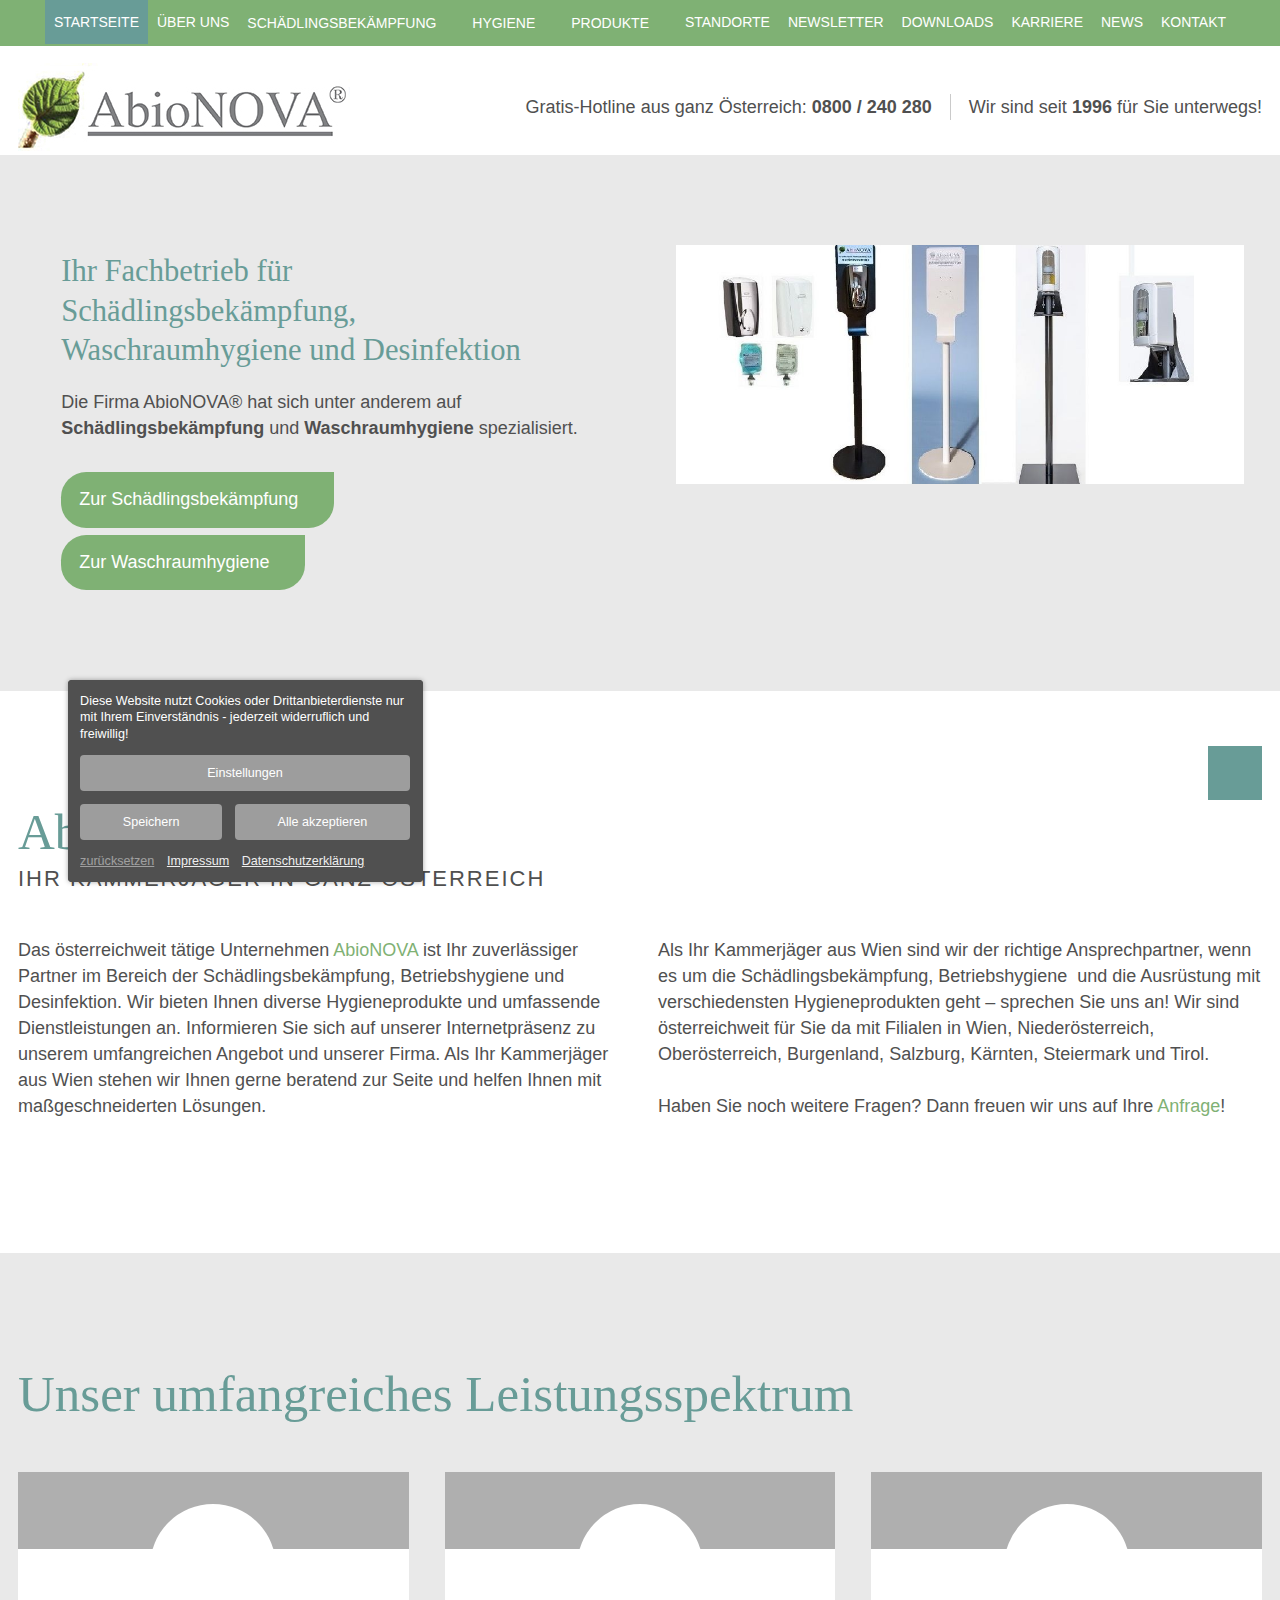
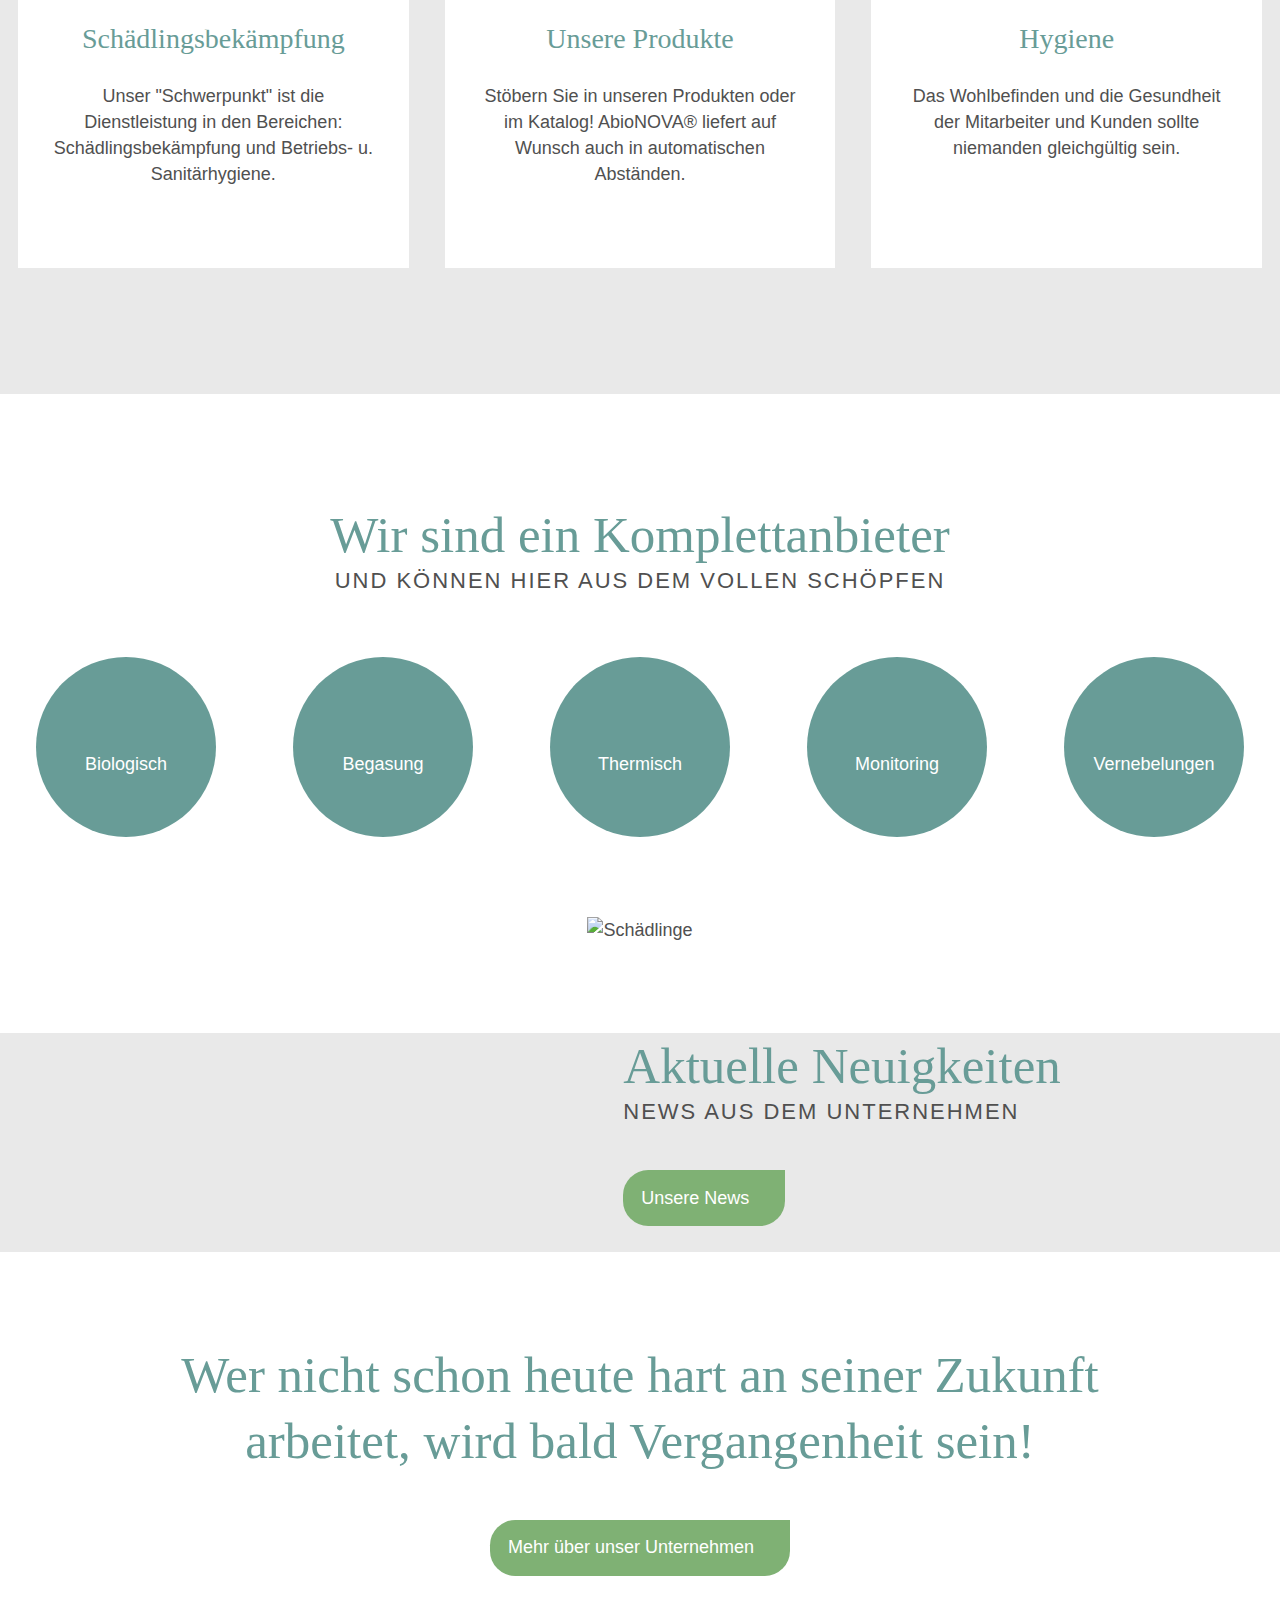
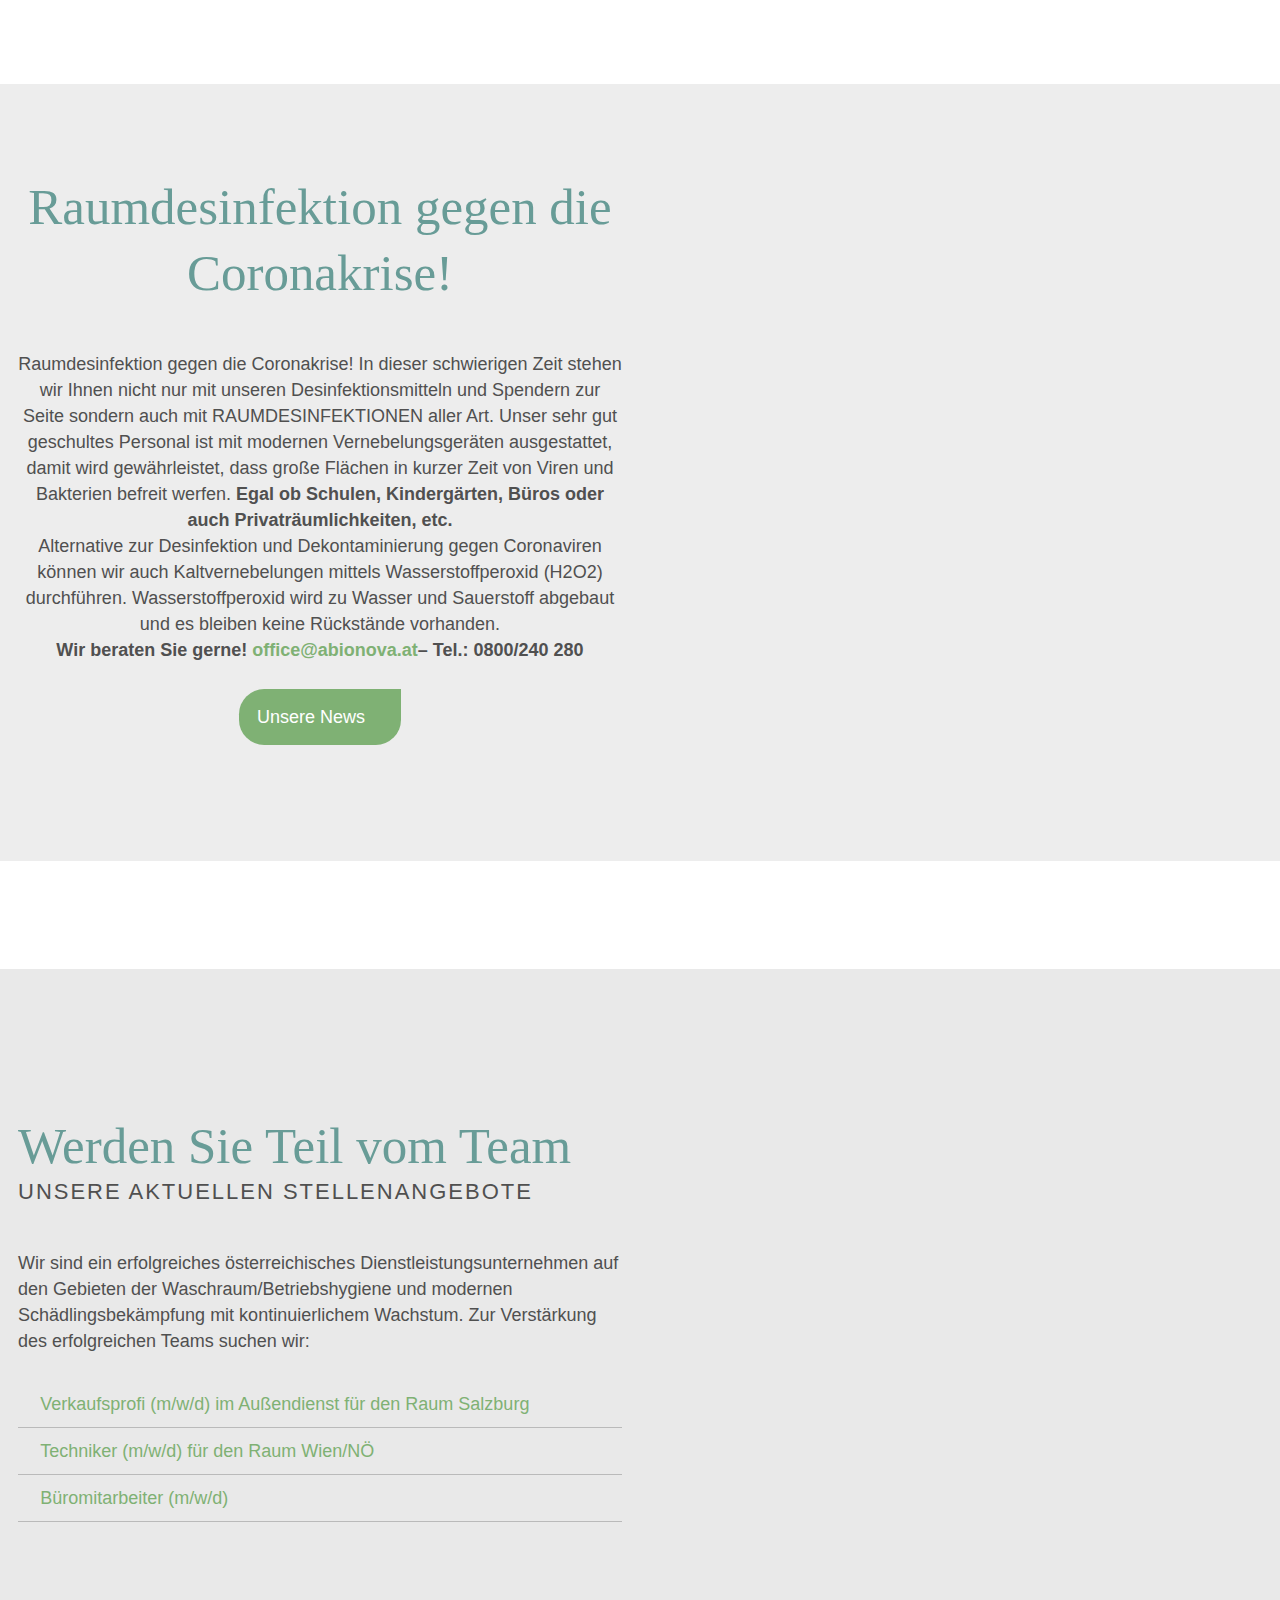
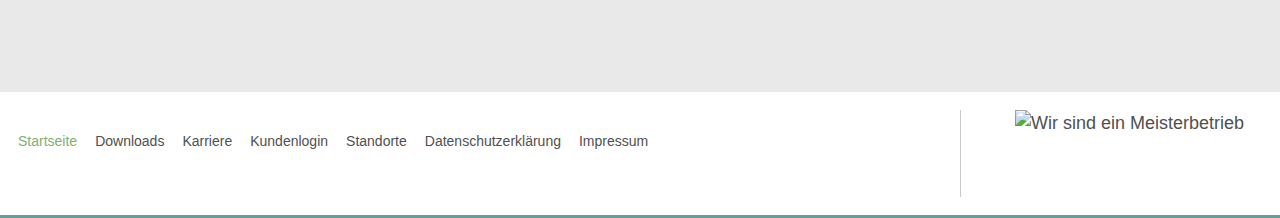
==== index.html @ 29e015f4 "Add files via upload" ====
<!DOCTYPE html>
<!-- saved from url=(0024)https://www.abionova.at/ -->
<html lang="de" data-fw="2.1.2.190423495" data-privacy-control="dark"><head><meta http-equiv="Content-Type" content="text/html; charset=UTF-8"><meta name="description" content="Wir sind Ihr zuverlässiger Partner für die Schädlingsbekämpfung und Schimmelbekämpfung. Lernen Sie unsere umfassenden Dienstleistungen kennen!"><meta property="og:title" content="Schädlingsbekämpfung in Wien &amp; Österreich | AbioNOVA"><meta property="og:description" content="Wir sind Ihr zuverlässiger Partner für die Schädlingsbekämpfung und Schimmelbekämpfung. Lernen Sie unsere umfassenden Dienstleistungen kennen!"><meta property="og:type" content="website"><meta property="og:url" content="https://www.abionova.at/"><meta property="og:image" content="https://www.abionova.at/images/meta/social_branding.png"><meta property="og:site_name" content="ABIONOVA Hygiene-Service GmbH"><meta name="viewport" content="width=device-width, initial-scale=1.0"><meta name="thumbnail" content="https://www.abionova.at/images/meta/social_branding.png"><meta name="theme-color" content="#000"><meta name="format-detection" content="telephone=no"><link rel="canonical" href="https://www.abionova.at/"><title>Schädlingsbekämpfung in Wien &amp; Österreich | AbioNOVA</title><script type="text/javascript">    var ewcms_lang = 'de';</script><style>#loading_screen{   display: none;    position:absolute;     left:50%;     top:50%;     margin: -10px 0 0 -10px;     z-index:1004;}/*.special_date {color: #33CC66 !important;}.ewcmscontact_preview{   display: none;    position:absolute;     left:20%;     top:20%;     width: 60%;     height: 100%;     z-index:100;     background-color: #00CC66;}.ewcmscontact_preview_close{cursor: pointer;position: relative;float: right;}.ewcmscontact_preview_holder {position:relative;left:20%;     top:10%;     width: 60%; }.ewcmscontact_preview_radiobutton {position: relative;float: right;}.ewcmscontact_field {margin:10px 0 10px 0;border-bottom:2px dashed #fff;padding:0 0 15px 0;}.ewcmscontact_extended_options_old {border: red 2px dashed;}.ewcmscontact_formmail {clear:both;}.ewcmscontact_clear {clear: both;}.ewcmscontact_row {clear: both;}.ewcmscontact_name {}.ewcmscontact_description {}.ewcmscontact_radio_holder {position: relative;float: right;}.ewcms_contactform_error_class {color:red;}.ewcms_calendar_container {width: 240px;}*//* FLAT CALENDAR *//*.ewcms_calendar_updater_container {}.ewcms_calendar_container {}.ewcms_calendar_add_link {background:url("../../../images/add.gif") no-repeat scroll left 2px transparent;padding:0 0 0 18px;}.ewcms_calendar_add_link img {display:none;}.ewcms_calendar_element_container {margin:15px 0 0 0;}.ewcms_calendar_edit_link {background:url("../../../images/edit.gif") no-repeat scroll left 1px transparent;padding:0 0 0 18px;margin:0 10px 0 0;}.ewcms_calendar_delete_link {background:url("../../../images/delete.gif") no-repeat scroll left 1px transparent;padding:0 0 0 18px;}*//* FRONTEND CALENDAR STYLES*//*.ewcms_calendar_event {}.ewcms_calendar_event_view {}.ewcms_calendar_event_title {margin:10px 0 10px 0;}.ewcms_calendar_event_hour {}.ewcms_calendar_event_content {}*//* END FRONTEND CALENDAR STYLES *//* Form styling *//*.ewcms_clear{clear:both;float:none;line-height:0;height:0;}#ewcmscontact_form_holder strong{float:left;width:142px;}#ewcmscontact_form_holder input{width:179px;margin:0 4px 4px 0;float:left;}#ewcmscontact_form_holder select{width:100px;margin:0 0 4px 0;}.ewcms_checkbox{width:10px !important;}.ewcms_edit_submit{width:110px;}.ewcms_edit_table{margin:15px 0 15px 0;}.ewcms_edit_table a, .ewcms_edit_table a img{border:none;}.ewcms_edit_table a:hover{text-decoration:none;}.ewcms_edit_table label{width:150px;float:left;}.ewcms_edit_table input{margin-bottom:4px;}.ewcms_edit_link:hover{text-decoration:none;}.ewcms_moduleButtons{clear:both;padding-top:10px;}.ewcms_moduleButtons a{margin:0 15px 0 0;}.ewcms_modulDelete{background:url(../../../images/delete.gif) left 1px no-repeat;padding:0 0 0 21px;}.ewcms_modulDown{background:url(../../../images/icons/sortdesc.gif) left 4px no-repeat;padding:0 0 0 14px;}.ewcms_modulUp{background:url(../../../images/icons/sortascBlue.gif) left 4px no-repeat;padding:0 0 0 14px;}.ewcms_modulDelete:hover, .ewcms_modulDown:hover, .ewcms_modulUp:hover, .ewcms_addCheckboxButton:hover {text-decoration:none;}.ewcms_addCheckbox{clear:both;margin:15px 0 10px 0;float:left;width:100%; }.ewcms_addCheckboxButton{background:url(../../../images/add.gif) left 2px no-repeat;padding:0 0 0 18px;}.ewcms_removeCheckbox{text-indent:208px;}*//*----------------------------------------------*//* Example Form styling for the live Kontaktform *//*----------------------------------------------*//*#Kontaktformular fieldset{border:none;}.ewcmscontact_row{margin:0 0 4px 0;}.ewcmscontact_row label{float:left;line-height:13px;font-weight:bold;}.ewcmscontact_checkbox_holder, .ewcmscontact_radio_holder{float:left;}#Kontaktformular .ewcms_checkbox, #Kontaktformular .ewcms_radio{margin-bottom:4px;}#Kontaktformular .ewcmscontact_radio_label, #Kontaktformular .ewcmscontact_checkbox_label{margin:0 6px 0 0;}#Kontaktformular #ewcmscontact_submit{float:left;clear:both;}*/</style><script type="text/javascript">    //<![CDATA[    function popUP(x, y, filename, title) {        params = "height=" + x + ",width=" + y + ",location=0,resizable=1,status=0,menubar=0,directories=0,toolbar=0,scrollbars=0,hotkeys=0,left=0,top=0";        if (!newwindow.closed && newwindow.location) {            newwindow.close();        }        var jspop = ew_fpopup + '?f=' + filename + '&x=' + x + '&y=' + y + '&p=' + escape(ew_fpath);        newwindow = window.open(jspop, "", params);    }    var newwindow = '';    var ew_fpath = 'upload/';    var ew_fpopup = 'https://www.abionova.at/ewcms3/popup.php'; //za pop up func    var loader_pic = 'https://cms.internet-media.com/common/images/ajax-loader.gif'; //ajax loader    //]]>    </script><script type="text/javascript" defer="" src="./Schädlingsbekämpfung in Wien &amp; Österreich _ AbioNOVA_files/ewcms_js.js.téléchargé"></script><link rel="stylesheet" href="./Schädlingsbekämpfung in Wien &amp; Österreich _ AbioNOVA_files/styles.css" media="screen"><link rel="stylesheet" href="./Schädlingsbekämpfung in Wien &amp; Österreich _ AbioNOVA_files/print.css" media="print"><link rel="icon" href="https://www.abionova.at/favicon.ico" type="image/x-icon"><style type="text/css" id="operaUserStyle"></style><script language="javascript" type="text/javascript" src="./Schädlingsbekämpfung in Wien &amp; Österreich _ AbioNOVA_files/usecurezc.js.téléchargé"></script><style type="text/css">
@font-face {
  font-weight: 400;
  font-style:  normal;
  font-family: circular;

  src: url('chrome-extension://liecbddmkiiihnedobmlmillhodjkdmb/fonts/CircularXXWeb-Book.woff2') format('woff2');
}

@font-face {
  font-weight: 700;
  font-style:  normal;
  font-family: circular;

  src: url('chrome-extension://liecbddmkiiihnedobmlmillhodjkdmb/fonts/CircularXXWeb-Bold.woff2') format('woff2');
}</style><style></style><style></style></head><body class="moduleDC opera opera114 platformWindows isDesktop index langDE cmsPage javascript scrollingUp"><input type="checkbox" id="naviToggled"><a href="https://www.abionova.at/#content" tabindex="1" title="Navigation überspringen" class="btnFocus">Navigation überspringen</a><a href="https://www.abionova.at/sitemap.php" tabindex="1" title="Sitemap anzeigen" class="btnFocus">Sitemap anzeigen</a><div id="pageNavi" data-depth="0"><nav style="transform: translateX(0px);"><div class="row"><ul class="navi naviMain"><li class="startseite active"><a title="Schädlingsbekämpfung in Wien &amp; Österreich | AbioNOVA" href="https://www.abionova.at/" class="startseite active ">Startseite</a></li><li class="ueberUns"><a title="Kammerjäger &amp; Betriebs- &amp; Sanitärhygiene in Wien | Über uns" href="https://www.abionova.at/ueber-uns.php" class="ueberUns  ">Über Uns</a></li><li class="schaedlingsbekaempfung hasSub tapHover"><span tabindex="0" title="Mäuse, Ratten, Ameisen &amp; Schaben bekämpfen in Österreich" href="/schaedlingsbekaempfung/" class="schaedlingsbekaempfung first-level">Schädlingsbekämpfung</span><ul class="sub" data-parent-name="SCHÄDLINGSBEKÄMPFUNG"><li class="nav-back" tabindex="0"><span>back</span></li><li class="schaedlingsbekaempfung "><a title="Mäuse, Ratten, Ameisen &amp; Schaben bekämpfen in Österreich" href="https://www.abionova.at/schaedlingsbekaempfung/" class="schaedlingsbekaempfung first-level">Schädlingsbekämpfung</a></li><li class="wirkstofffreieSchaedlingsbekaempfungBiologisch"><a title="Biologische Schädlingsbekämpfung in Wien und Österreich" href="https://www.abionova.at/schaedlingsbekaempfung/wirkstofffreie-schaedlingsbekaempfung.php" class="wirkstofffreieSchaedlingsbekaempfungBiologisch  ">Wirkstofffreie Schädlingsbekämpfung / Biologisch</a></li><li class="taubenabwehr"><a title="Taubenabwehr in Wien &amp; Österreich | Taubenschutz" href="https://www.abionova.at/schaedlingsbekaempfung/taubenabwehr.php" class="taubenabwehr  ">Taubenabwehr</a></li><li class="holzschutzSchwammsanierungSchimmelbekaempfung"><a title="Holzschutz, Schwammsanierung &amp; Schimmelbekämpfung in Wien" href="https://www.abionova.at/schaedlingsbekaempfung/holzschutz-schwammsanierung-schimmelbekaempfung.php" class="holzschutzSchwammsanierungSchimmelbekaempfung  ">Holzschutz | Schwammsanierung | Schimmelbekämpfung</a></li></ul></li><li class="hygiene hasSub tapHover"><span tabindex="0" title="Hygiene" href="/hygiene/" class="hygiene first-level">Hygiene</span><ul class="sub" data-parent-name="HYGIENE"><li class="nav-back" tabindex="0"><span>back</span></li><li class="hygiene "><a title="Hygiene" href="https://www.abionova.at/hygiene/" class="hygiene first-level">Hygiene</a></li><li class="haccp"><a title="HACCP-Konzepte &amp; Hygieneschulungen in Wien und Österreich" href="https://www.abionova.at/hygiene/haccp.php" class="haccp  ">HACCP</a></li><li class="waschraumhygiene"><a title="Waschraumhygiene-Service Wien &amp; Österreich |Betriebshygiene" href="https://www.abionova.at/hygiene/waschraumhygiene.php" class="waschraumhygiene  ">Waschraumhygiene</a></li></ul></li><li class="produkte hasSub tapHover"><span tabindex="0" title="Produkte" href="/produkte/" class="produkte first-level">Produkte</span><ul class="sub" data-parent-name="PRODUKTE"><li class="nav-back" tabindex="0"><span>back</span></li><li class="produkte "><a title="Produkte" href="https://www.abionova.at/produkte/" class="produkte first-level">Produkte</a></li><li class="sanitaerhygiene"><a title="Seifenspender und Handtuchspender in Wien | Sanitärhygiene" href="https://www.abionova.at/produkte/sanitaerhygiene.php" class="sanitaerhygiene  ">Sanitärhygiene</a></li><li class="kuechenhygiene"><a title="Geschirrspülmittel, Glasreiniger &amp; Fettlöser kaufen in Wien" href="https://www.abionova.at/produkte/kuechenhygiene.php" class="kuechenhygiene  ">Küchenhygiene</a></li><li class="objekthygiene"><a title="Sanitärreiniger, Bodenreiniger &amp; Industriereiniger in Wien" href="https://www.abionova.at/produkte/objekthygiene.php" class="objekthygiene  ">Objekthygiene</a></li><li class="desinfektion"><a title="Handdesinfektion &amp; Desinfektionsspender in Wien kaufen" href="https://www.abionova.at/produkte/desinfektion.php" class="desinfektion  ">Desinfektion</a></li><li class="papierprodukte"><a title="Papiertragetaschen und Servietten als Werbeträger in Wien" href="https://www.abionova.at/produkte/papierprodukte.php" class="papierprodukte  ">Papierprodukte</a></li><li class="zubehoer"><a title="Fensterwischer &amp; Reinigungstücher in Wien | Reinigungsmaterial" href="https://www.abionova.at/produkte/zubehoer.php" class="zubehoer  ">Zubehör</a></li></ul></li><li class="standorte"><a title="Schädlingsbekämpfung in Wien, Niederösterreich &amp; Steiermark" href="https://www.abionova.at/standorte.php" class="standorte  ">Standorte</a></li><li class="newsletter"><a title="Rattenbekämpfung und Begasungen in Wien | Newsletter" href="https://www.abionova.at/newsletter.php" class="newsletter  ">Newsletter</a></li><li class="downloads"><a title="Wespenbekämpfung &amp; Rattenbekämpfung in Wien | Downloads" href="https://www.abionova.at/downloads.php" class="downloads  ">Downloads</a></li><li class="karriere"><a title="Schädlingsbekämpfer gesucht in Österreich | Stellenangebote" href="https://www.abionova.at/karriere.php" class="karriere  ">Karriere</a></li><li class="news"><a title="Kammerjäger für Schädlingsbekämpfung in Wien | News" href="https://www.abionova.at/news.php" class="news  ">News</a></li><li class="kontakt"><a title="Kammerjäger für Schädlingsbekämpfung in Wien | Kontakt" href="https://www.abionova.at/kontakt/" class="kontakt  ">Kontakt</a></li></ul></div></nav></div><div id="pageWrap"><div class="topBar"><div class="row"><div class="col"><a href="https://www.abionova.at/" title="ABIONOVA Hygiene-Service GmbH" class="branding"><img src="./Schädlingsbekämpfung in Wien &amp; Österreich _ AbioNOVA_files/branding.jpg" alt="ABIONOVA Hygiene-Service GmbH - Logo"></a><div class="info"><p class="border">Gratis-Hotline aus ganz Österreich: <strong>0800 / 240 280</strong></p><p>Wir sind seit <strong>1996</strong> für Sie unterwegs!</p></div></div></div></div><header id="pageHeader"><div class="row full"><div class="col large-6 giant-6"><div class="claim"><p class="h1">Ihr Fachbetrieb für Schädlingsbekämpfung, Waschraumhygiene und Desinfektion</p><p>Die Firma AbioNOVA® hat sich unter anderem auf <strong>Schädlingsbekämpfung</strong> und <strong>Waschraumhygiene</strong> spezialisiert.</p><a href="https://www.abionova.at/schaedlingsbekaempfung/" title="Mäuse, Ratten, Ameisen &amp; Schaben bekämpfen in Österreich" class="btn">Zur Schädlingsbekämpfung</a><a href="https://www.abionova.at/hygiene/waschraumhygiene.php" title="Waschraumhygiene-Service Wien &amp; Österreich |Betriebshygiene" class="btn">Zur Waschraumhygiene</a></div></div><div class="col large-6 giant-6 newscorona"><div class="tns-outer" id="tns2-ow"><button data-action="start" style="display: none;"><span class="tns-visually-hidden">start animation</span>start</button><div class="tns-liveregion tns-visually-hidden" aria-live="polite" aria-atomic="true">slide <span class="current">1</span>  of 1</div><div id="tns2-mw" class="tns-ovh"><div class="tns-inner" id="tns2-iw"><div class="slideshow  tns-slider tns-carousel tns-subpixel tns-calc tns-horizontal" id="tns2" style="transition-duration: 0s; transform: translate3d(0%, 0px, 0px);"><div class="tns-item tns-slide-active" id="tns2-item0"><a href="https://www.abionova.at/upload/28460245-Folder-Spendersysteme.pdf" title="Desinfektion"><img src="./Schädlingsbekämpfung in Wien &amp; Österreich _ AbioNOVA_files/68406565-Hygienestation-Desinfektionsstander.jpg" alt="Desinfektion" class="image"></a></div></div></div></div></div></div></div></header><main id="content"><div class="row modalGallery">  <div class="col">    <h1>AbioNOVA <span>Ihr Kammerjäger in ganz Österreich</span></h1>  </div>      <div class="col tiny-12 medium-6">                  <p>Das österreichweit tätige Unternehmen <a href="https://www.abionova.at/ueber-uns.php" title="Kammerjäger &amp; Betriebs- &amp; Sanitärhygiene in Wien | Über uns" target="_blank">AbioNOVA</a> ist Ihr zuverlässiger Partner im Bereich der Schädlingsbekämpfung, Betriebshygiene und Desinfektion. Wir bieten Ihnen diverse Hygieneprodukte und umfassende Dienstleistungen an. Informieren Sie sich auf unserer Internetpräsenz zu unserem umfangreichen Angebot und unserer Firma. Als Ihr Kammerjäger aus Wien stehen wir Ihnen gerne beratend zur Seite und helfen Ihnen mit maßgeschneiderten Lösungen.</p>          </div>    <div class="col tiny-12 medium-6">                  <p>Als Ihr Kammerjäger aus Wien sind wir der richtige Ansprechpartner, wenn es um die Schädlingsbekämpfung, Betriebshygiene&nbsp; und die Ausrüstung mit verschiedensten Hygieneprodukten geht – sprechen Sie uns an! Wir sind österreichweit für Sie da mit Filialen in Wien, Niederösterreich, Oberösterreich, Burgenland, Salzburg, Kärnten, Steiermark und Tirol.</p><p>Haben Sie noch weitere Fragen? Dann freuen wir uns auf Ihre <a href="https://www.abionova.at/kontakt/" title="Kammerjäger für Schädlingsbekämpfung in Wien | Kontakt">Anfrage</a>!</p>          </div>    <div class="row">            <div class="col small-6 medium-4 large-3">               </div>            <div class="col small-6 medium-4 large-3">               </div>            <div class="col small-6 medium-4 large-3">               </div>          </div>      <div class="col tiny-12 medium-6">                            </div>    <div class="col tiny-12 medium-6">                            </div>    <div class="row">            <div class="col small-6 medium-4 large-3">               </div>          </div>      <div class="col tiny-12 medium-6">                            </div>    <div class="col tiny-12 medium-6">                            </div>    <div class="row">            <div class="col small-6 medium-4 large-3">               </div>          </div>  </div><div class="teaserContainer">  <div class="row">    <div class="col">      <h1>Unser umfangreiches Leistungsspektrum</h1>    </div>    <div class="col giant-4">      <a href="https://www.abionova.at/schaedlingsbekaempfung/" title="Mäuse, Ratten, Ameisen &amp; Schaben bekämpfen in Österreich" class="ts-01">        <h2>Schädlingsbekämpfung</h2>        Unser "Schwerpunkt" ist die Dienstleistung in den Bereichen: Schädlingsbekämpfung und Betriebs- u. Sanitärhygiene.      </a>    </div>    <div class="col medium-6 giant-4">      <a href="https://www.abionova.at/produkte/" title="Produkte" class="ts-02">        <h2>Unsere Produkte</h2>        <p>Stöbern Sie in unseren Produkten oder im Katalog! AbioNOVA® liefert auf Wunsch auch in automatischen Abständen.</p>      </a>    </div>    <div class="col medium-6 giant-4">      <a href="https://www.abionova.at/hygiene/" title="Hygiene" class="ts-03">        <h2>Hygiene</h2>        <div>Das Wohlbefinden und die Gesundheit der Mitarbeiter und Kunden sollte niemanden gleichgültig sein.</div>      </a>    </div>  </div></div><div class="sliderContainer">  <div class="row">    <div class="col">      <p class="h1">Wir sind ein Komplettanbieter <span>und können hier aus dem vollen schöpfen</span></p>      <div class="tns-outer" id="tns1-ow"><button data-action="start" style="display: none;"><span class="tns-visually-hidden">start animation</span>start</button><div class="tns-liveregion tns-visually-hidden" aria-live="polite" aria-atomic="true">slide <span class="current">6 to 11</span>  of 5</div><div id="tns1-mw" class="tns-ovh"><div class="tns-inner" id="tns1-iw"><div class="teaserSlide  " id="tns1" style=""><div class="tns-item" aria-hidden="true" tabindex="-1" style="display: none;">          <!-- <p class="ts-01">Biologisch</p> -->          <p class="ts-01">Biologisch</p>        </div><div class="tns-item" aria-hidden="true" tabindex="-1" style="display: none;">          <!-- <p class="ts-02">Begasung</p> -->          <p class="ts-02">Begasung</p>        </div><div class="tns-item" aria-hidden="true" tabindex="-1" style="display: none;">          <!-- <p class="ts-03">Thermisch</p> -->          <p class="ts-03">Thermisch</p>        </div><div class="tns-item" aria-hidden="true" tabindex="-1" style="display: none;">          <!-- <p class="ts-04">Monitoring</p> -->          <p class="ts-04">Monitoring</p>        </div><div class="tns-item" aria-hidden="true" tabindex="-1" style="display: none;">          <!-- <p class="ts-05">Vernebelungen</p> -->          <p class="ts-05">Vernebelungen</p>        </div>        <div class="tns-item tns-slide-active" id="tns1-item0">          <!-- <p class="ts-01">Biologisch</p> -->          <p class="ts-01">Biologisch</p>        </div>        <div class="tns-item tns-slide-active" id="tns1-item1">          <!-- <p class="ts-02">Begasung</p> -->          <p class="ts-02">Begasung</p>        </div>        <div class="tns-item tns-slide-active" id="tns1-item2">          <!-- <p class="ts-03">Thermisch</p> -->          <p class="ts-03">Thermisch</p>        </div>        <div class="tns-item tns-slide-active" id="tns1-item3">          <!-- <p class="ts-04">Monitoring</p> -->          <p class="ts-04">Monitoring</p>        </div>        <div class="tns-item tns-slide-active" id="tns1-item4">          <!-- <p class="ts-05">Vernebelungen</p> -->          <p class="ts-05">Vernebelungen</p>        </div>      <div class="tns-item tns-slide-active" style="display: none;">          <!-- <p class="ts-01">Biologisch</p> -->          <p class="ts-01">Biologisch</p>        </div><div class="tns-item" aria-hidden="true" tabindex="-1" style="display: none;">          <!-- <p class="ts-02">Begasung</p> -->          <p class="ts-02">Begasung</p>        </div><div class="tns-item" aria-hidden="true" tabindex="-1" style="display: none;">          <!-- <p class="ts-03">Thermisch</p> -->          <p class="ts-03">Thermisch</p>        </div><div class="tns-item" aria-hidden="true" tabindex="-1" style="display: none;">          <!-- <p class="ts-04">Monitoring</p> -->          <p class="ts-04">Monitoring</p>        </div><div class="tns-item" aria-hidden="true" tabindex="-1" style="display: none;">          <!-- <p class="ts-05">Vernebelungen</p> -->          <p class="ts-05">Vernebelungen</p>        </div></div></div></div></div>      <picture>         <source media="(min-width:70em)" srcset="/images/index/schaedlinge.jpg">         <source media="(min-width:62em)" srcset="/images/index/schaedlinge-large.jpg">         <source media="(min-width:40em)" srcset="/images/index/schaedlinge-medium.jpg">         <source srcset="/images/index/schaedlinge.jpg">         <img src="./Schädlingsbekämpfung in Wien &amp; Österreich _ AbioNOVA_files/schaedlinge.jpg" alt="Schädlinge" title="Schädlinge">     </picture>    </div>  </div></div><!-- <div class="aktuellesContainer">  <a href="/news.php"></a>  <div class="row end">    <div class="col medium-8 large-8 giant-6">            <p class="h1">Aktuelle Neuigkeiten <span>News aus dem unternehmen</span></p><p><a class="btn" href="/news.php" title="Kammerj&auml;ger f&uuml;r Sch&auml;dlingsbek&auml;mpfung in Wien | News">Unsere News</a></p>    </div>  </div></div> -->  <div class="row aktuellesContainer">    <div class="col tiny-8 small-8 medium-8 large-4 giant-5">      <a href="https://www.abionova.at/news.php"></a>    </div>    <div class="col tiny-10 small-10 medium-10 large-8 giant-7">        <p class="h1">Aktuelle Neuigkeiten <span>News aus dem unternehmen</span></p><p><a class="btn" href="https://www.abionova.at/news.php" title="Kammerjäger für Schädlingsbekämpfung in Wien | News">Unsere News</a></p>    </div>  </div><div class="zitatContainer">  <div class="row center">    <div class="col large-10">      <p class="h1">Wer nicht schon heute hart an seiner Zukunft arbeitet, wird bald Vergangenheit sein!</p>      <a href="https://www.abionova.at/ueber-uns.php" title="Kammerjäger &amp; Betriebs- &amp; Sanitärhygiene in Wien | Über uns" class="btn">Mehr über unser Unternehmen</a>    </div>  </div></div><div class="zitatContainer marginpro" id="corona">  <div class="row center">    <div class="col medium-6">        <p class="h1">Raumdesinfektion gegen die Coronakrise!</p><p>Raumdesinfektion gegen die Coronakrise! In dieser schwierigen Zeit stehen wir Ihnen nicht nur mit unseren Desinfektionsmitteln und Spendern zur Seite sondern auch mit RAUMDESINFEKTIONEN aller Art. Unser sehr gut geschultes Personal ist mit modernen Vernebelungsgeräten ausgestattet, damit wird gewährleistet, dass große Flächen in kurzer Zeit von Viren und Bakterien befreit werfen.&nbsp;<strong>Egal ob Schulen, Kindergärten, Büros oder auch Privaträumlichkeiten, etc.</strong><br>Alternative zur Desinfektion und Dekontaminierung gegen Coronaviren können wir auch Kaltvernebelungen mittels Wasserstoffperoxid (H2O2) durchführen. Wasserstoffperoxid wird zu Wasser und Sauerstoff abgebaut und es bleiben keine Rückstände vorhanden.<br><strong>Wir beraten Sie gerne!&nbsp;<a href="mailto:office@abionova.at" title="Schreiben Sie ABIONOVA Hygiene-Service GmbH in 1100 Wien eine E-Mail.">office@abionova.at</a>– Tel.: 0800/240 280<span><br></span></strong></p><p><a class="btn" href="https://www.abionova.at/news.php" title="Kammerjäger für Schädlingsbekämpfung in Wien | News">Unsere News</a></p>    </div>     <div class="col medium-6 imagebox">           </div>  </div></div><div class="footerContainer"><div class="row"><div class="col medium-8 large-8 giant-6"><p class="h1">Werden Sie Teil vom Team <span>Unsere aktuellen Stellenangebote</span></p><div class="footerText"><p>Wir sind ein erfolgreiches österreichisches Dienstleistungsunternehmen auf den Gebieten der Waschraum/Betriebshygiene und modernen Schädlingsbekämpfung mit kontinuierlichem Wachstum. Zur Verstärkung des erfolgreichen Teams suchen wir:</p><ul><li><a href="https://www.abionova.at/karriere.php" title="Schädlingsbekämpfer gesucht in Österreich | Stellenangebote&quot;">Verkaufsprofi (m/w/d) im Außendienst für den Raum Salzburg</a></li><li><a href="https://www.abionova.at/karriere.php" title="Schädlingsbekämpfer gesucht in Österreich | Stellenangebote&quot;">Techniker (m/w/d) für den Raum Wien/NÖ</a></li><li><a href="https://www.abionova.at/karriere.php" title="Schädlingsbekämpfer gesucht in Österreich | Stellenangebote&quot;">Büromitarbeiter (m/w/d)</a></li></ul></div></div></div></div></main><footer id="pageFooter"><div class="row"><div class="col large-9"><ul class="navi naviAdd"><li class="startseite active"><a title="Schädlingsbekämpfung in Wien &amp; Österreich | AbioNOVA" href="https://www.abionova.at/" class="startseite active ">Startseite</a></li><li class="newsletter"><a title="Rattenbekämpfung und Begasungen in Wien | Newsletter" href="https://www.abionova.at/newsletter.php" class="newsletter  ">Newsletter</a></li><li class="downloads"><a title="Wespenbekämpfung &amp; Rattenbekämpfung in Wien | Downloads" href="https://www.abionova.at/downloads.php" class="downloads  ">Downloads</a></li><li class="karriere"><a title="Schädlingsbekämpfer gesucht in Österreich | Stellenangebote" href="https://www.abionova.at/karriere.php" class="karriere  ">Karriere</a></li><li class="kundenlogin"><a title="Monitoring-System für die Schädlingsbekämpfung | Kundenlogin" href="https://www.abionova.at/kundenlogin.php" class="kundenlogin  ">Kundenlogin</a></li><li class="kontakt"><a title="Kammerjäger für Schädlingsbekämpfung in Wien | Kontakt" href="https://www.abionova.at/kontakt/" class="kontakt  ">Kontakt</a></li><li class="standorte"><a title="Schädlingsbekämpfung in Wien, Niederösterreich &amp; Steiermark" href="https://www.abionova.at/standorte.php" class="standorte  ">Standorte</a></li><li class="datenschutzerklaerung"><a title="Rattenbekämpfung und Begasungen in Wien | Datenschutz" href="https://www.abionova.at/datenschutzerklaerung.php" class="datenschutzerklaerung  ">Datenschutzerklärung</a></li><li class="impressum"><a title="Hygiene-Service AbioNOVA in Wien &amp; Österreich | Impressum" href="https://www.abionova.at/impressum.php" class="impressum  ">Impressum</a></li></ul></div><div class="col large-3"><picture><source srcset="/images/layout/meisterbetrieb.jpg"> <img src="./Schädlingsbekämpfung in Wien &amp; Österreich _ AbioNOVA_files/meisterbetrieb.jpg" alt="Wir sind ein Meisterbetrieb" title="Wir sind ein Meisterbetrieb"></picture><a href="https://www.facebook.com/Abionova-Hygiene-Service-GmbH-812592402136708/" target="_blank" title="Besuchen Sie unsere Facebook-Fanpage" class="fb"></a></div></div></footer></div><div id="quickbar" class=""><label for="naviToggled"><span>navigation</span></label></div><a href="https://www.abionova.at/#" class="backToTop icon icon-angle-up" title="Zum Seitenanfang"><span>Zum Seitenanfang</span></a><script async="" src="./Schädlingsbekämpfung in Wien &amp; Österreich _ AbioNOVA_files/usecurez.js.téléchargé"></script><noscript><div><img src="/usecurez.jpg?k=R3C47211W47011&amp;noscript=1" alt="Counter"></div><input type="checkbox" id="noticebar"><label for="noticebar"></label><div><span class="col"><b>Achtung:</b> <br>JavaScript ist nicht aktiviert! Bitte aktivieren Sie <a title="Wie Sie JavaScript in Ihrem Browser aktivieren" target="_blank" href="https://www.enable-javascript.com/de/" rel="noopener">JavaScript</a> um den vollen Funktionsumfang dieser und weiterer Webseiten genießen zu können.</span></div></noscript> <!-- 2.1.2.190423495 | Internet Online Media GmbH --><script src="./Schädlingsbekämpfung in Wien &amp; Österreich _ AbioNOVA_files/main.min.js.téléchargé"></script><script src="./Schädlingsbekämpfung in Wien &amp; Österreich _ AbioNOVA_files/_require.js.téléchargé" async=""></script><script type="application/ld+json">{"@context":"https://schema.org","@type":"LocalBusiness","address":{"@type":"PostalAddress","addressLocality":"Wien","addressRegion":"\u00d6sterreich","postalCode":"1100","streetAddress":"Erlachgasse 88/1"},"description":"Wir sind Ihr zuverl\u00e4ssiger Partner f\u00fcr die Sch\u00e4dlingsbek\u00e4mpfung und Schimmelbek\u00e4mpfung. Lernen Sie unsere umfassenden Dienstleistungen kennen!","name":"ABIONOVA Hygiene-Service GmbH","url":"https://www.abionova.at","image":"https://www.abionova.at/images/meta/social_branding.png","email":"office@abionova.at","telephone":"01 / 60 31 099","openingHours":["Mo-Th 08:00-17:00","Fr 08:00-15:00"],"subOrganization":[{"@type":"LocalBusiness","openingHours":["Mo-Th 08:00-17:00","Fr 08:00-15:00"],"image":"https://www.abionova.at/images/meta/social_branding.png","name":"ABIONOVA Hygiene-Service GmbH","address":{"@type":"PostalAddress","addressLocality":"Pitten","addressRegion":"\u00d6sterreich","postalCode":"2823","streetAddress":"Leopold Lothringen Stra\u00dfe 494"}},{"@type":"LocalBusiness","openingHours":["Mo-Th 08:00-17:00","Fr 08:00-15:00"],"image":"https://www.abionova.at/images/meta/social_branding.png","name":"ABIONOVA Hygiene-Service GmbH","address":{"@type":"PostalAddress","addressLocality":"Salzburg","addressRegion":"\u00d6sterreich","postalCode":"5020","streetAddress":"Kendlerstrasse 66"}},{"@type":"LocalBusiness","openingHours":["Mo-Th 08:00-17:00","Fr 08:00-15:00"],"image":"https://www.abionova.at/images/meta/social_branding.png","name":"ABIONOVA Hygiene-Service GmbH","address":{"@type":"PostalAddress","addressLocality":"Graz","addressRegion":"\u00d6sterreich","postalCode":"8055","streetAddress":"Triester Stra\u00dfe 391"}},{"@type":"LocalBusiness","openingHours":["Mo-Th 08:00-17:00","Fr 08:00-15:00"],"image":"https://www.abionova.at/images/meta/social_branding.png","name":"ABIONOVA Hygiene-Service GmbH","address":{"@type":"PostalAddress","addressLocality":"Klagenfurt","addressRegion":"\u00d6sterreich","postalCode":"9020","streetAddress":"St. Peter Stra\u00dfe 5"}},{"@type":"LocalBusiness","openingHours":["Mo-Th 08:00-17:00","Fr 08:00-15:00"],"image":"https://www.abionova.at/images/meta/social_branding.png","name":"ABIONOVA Hygiene-Service GmbH","address":{"@type":"PostalAddress","addressLocality":"Brixen im Thale","addressRegion":"\u00d6sterreich","postalCode":"6364 ","streetAddress":"Dorfstra\u00dfe 89/4"}},{"@type":"LocalBusiness","openingHours":["Mo-Th 08:00-16:30","Fr 08:00-16:30"],"image":"https://www.abionova.at/images/meta/social_branding.png","name":"ABIONOVA Hygiene-Service GmbH","address":{"@type":"PostalAddress","addressLocality":"Enns","addressRegion":"\u00d6sterreich","postalCode":"4470  ","streetAddress":"Westbahnstra\u00dfe 4/1"}},{"@type":"LocalBusiness","openingHours":["Mo-Fr 08:00-20:00"],"image":"https://www.abionova.at/images/meta/social_branding.png","name":"ABIONOVA Hygiene-Service GmbH","address":{"@type":"PostalAddress","addressLocality":"Obersch\u00fctzen","addressRegion":"\u00d6sterreich","postalCode":"7432","streetAddress":"M\u00fchlweg 2"}},{"@type":"LocalBusiness","openingHours":["Mo 08:00-16:30"],"image":"https://www.abionova.at/images/meta/social_branding.png","name":"ABIONOVA Hygiene-Service GmbH","address":{"@type":"PostalAddress","addressLocality":"Pitten","addressRegion":"\u00d6sterreich","postalCode":"2823","streetAddress":"Fabriksstra\u00dfe 731"}}]}</script><script src="./Schädlingsbekämpfung in Wien &amp; Österreich _ AbioNOVA_files/main.min(1).js.téléchargé" defer="defer"></script><div id="loom-companion-mv3" ext-id="liecbddmkiiihnedobmlmillhodjkdmb"><section id="shadow-host-companion"><template shadowrootmode="open"><div id="inner-shadow-companion"><div class="css-0" id="tooltip-mount-layer-companion"></div><style data-emotion="companion-global"></style><style data-emotion="companion" data-s=""></style><style>
            
    #inner-shadow-companion {
      font-size: 100%;
    }
    #inner-shadow-companion {
      font-family: circular, -apple-system, BlinkMacSystemFont, Segoe UI,
        sans-serif;
      color: var(--lns-color-body);
      
  font-size: var(--lns-fontSize-medium);
  line-height: var(--lns-lineHeight-medium);
;
      font-feature-settings: 'ss08' on;
    }

    #inner-shadow-companion *,
    #inner-shadow-companion *:before,
    #inner-shadow-companion *:after {
      box-sizing: border-box;
    }

    #inner-shadow-companion * {
      -webkit-font-smoothing: antialiased;
      -moz-osx-font-smoothing: grayscale;
      letter-spacing: calc(0.6px - 0.05em);
    }

    
    #inner-shadow-companion,
    .theme-light,
    [data-lens-theme="light"] {
      --lns-color-primary: var(--lns-themeLight-color-primary);--lns-color-primaryHover: var(--lns-themeLight-color-primaryHover);--lns-color-primaryActive: var(--lns-themeLight-color-primaryActive);--lns-color-body: var(--lns-themeLight-color-body);--lns-color-bodyDimmed: var(--lns-themeLight-color-bodyDimmed);--lns-color-background: var(--lns-themeLight-color-background);--lns-color-backgroundHover: var(--lns-themeLight-color-backgroundHover);--lns-color-backgroundActive: var(--lns-themeLight-color-backgroundActive);--lns-color-backgroundSecondary: var(--lns-themeLight-color-backgroundSecondary);--lns-color-backgroundSecondary2: var(--lns-themeLight-color-backgroundSecondary2);--lns-color-overlay: var(--lns-themeLight-color-overlay);--lns-color-border: var(--lns-themeLight-color-border);--lns-color-focusRing: var(--lns-themeLight-color-focusRing);--lns-color-record: var(--lns-themeLight-color-record);--lns-color-recordHover: var(--lns-themeLight-color-recordHover);--lns-color-recordActive: var(--lns-themeLight-color-recordActive);--lns-color-info: var(--lns-themeLight-color-info);--lns-color-success: var(--lns-themeLight-color-success);--lns-color-warning: var(--lns-themeLight-color-warning);--lns-color-danger: var(--lns-themeLight-color-danger);--lns-color-dangerHover: var(--lns-themeLight-color-dangerHover);--lns-color-dangerActive: var(--lns-themeLight-color-dangerActive);--lns-color-backdrop: var(--lns-themeLight-color-backdrop);--lns-color-backdropDark: var(--lns-themeLight-color-backdropDark);--lns-color-backdropTwilight: var(--lns-themeLight-color-backdropTwilight);--lns-color-disabledContent: var(--lns-themeLight-color-disabledContent);--lns-color-highlight: var(--lns-themeLight-color-highlight);--lns-color-disabledBackground: var(--lns-themeLight-color-disabledBackground);--lns-color-formFieldBorder: var(--lns-themeLight-color-formFieldBorder);--lns-color-formFieldBackground: var(--lns-themeLight-color-formFieldBackground);--lns-color-buttonBorder: var(--lns-themeLight-color-buttonBorder);--lns-color-upgrade: var(--lns-themeLight-color-upgrade);--lns-color-upgradeHover: var(--lns-themeLight-color-upgradeHover);--lns-color-upgradeActive: var(--lns-themeLight-color-upgradeActive);--lns-color-tabBackground: var(--lns-themeLight-color-tabBackground);--lns-color-discoveryBackground: var(--lns-themeLight-color-discoveryBackground);--lns-color-discoveryLightBackground: var(--lns-themeLight-color-discoveryLightBackground);--lns-color-discoveryTitle: var(--lns-themeLight-color-discoveryTitle);--lns-color-discoveryHighlight: var(--lns-themeLight-color-discoveryHighlight);
    }

    .theme-dark,
    [data-lens-theme="dark"] {
      --lns-color-primary: var(--lns-themeDark-color-primary);--lns-color-primaryHover: var(--lns-themeDark-color-primaryHover);--lns-color-primaryActive: var(--lns-themeDark-color-primaryActive);--lns-color-body: var(--lns-themeDark-color-body);--lns-color-bodyDimmed: var(--lns-themeDark-color-bodyDimmed);--lns-color-background: var(--lns-themeDark-color-background);--lns-color-backgroundHover: var(--lns-themeDark-color-backgroundHover);--lns-color-backgroundActive: var(--lns-themeDark-color-backgroundActive);--lns-color-backgroundSecondary: var(--lns-themeDark-color-backgroundSecondary);--lns-color-backgroundSecondary2: var(--lns-themeDark-color-backgroundSecondary2);--lns-color-overlay: var(--lns-themeDark-color-overlay);--lns-color-border: var(--lns-themeDark-color-border);--lns-color-focusRing: var(--lns-themeDark-color-focusRing);--lns-color-record: var(--lns-themeDark-color-record);--lns-color-recordHover: var(--lns-themeDark-color-recordHover);--lns-color-recordActive: var(--lns-themeDark-color-recordActive);--lns-color-info: var(--lns-themeDark-color-info);--lns-color-success: var(--lns-themeDark-color-success);--lns-color-warning: var(--lns-themeDark-color-warning);--lns-color-danger: var(--lns-themeDark-color-danger);--lns-color-dangerHover: var(--lns-themeDark-color-dangerHover);--lns-color-dangerActive: var(--lns-themeDark-color-dangerActive);--lns-color-backdrop: var(--lns-themeDark-color-backdrop);--lns-color-backdropDark: var(--lns-themeDark-color-backdropDark);--lns-color-backdropTwilight: var(--lns-themeDark-color-backdropTwilight);--lns-color-disabledContent: var(--lns-themeDark-color-disabledContent);--lns-color-highlight: var(--lns-themeDark-color-highlight);--lns-color-disabledBackground: var(--lns-themeDark-color-disabledBackground);--lns-color-formFieldBorder: var(--lns-themeDark-color-formFieldBorder);--lns-color-formFieldBackground: var(--lns-themeDark-color-formFieldBackground);--lns-color-buttonBorder: var(--lns-themeDark-color-buttonBorder);--lns-color-upgrade: var(--lns-themeDark-color-upgrade);--lns-color-upgradeHover: var(--lns-themeDark-color-upgradeHover);--lns-color-upgradeActive: var(--lns-themeDark-color-upgradeActive);--lns-color-tabBackground: var(--lns-themeDark-color-tabBackground);--lns-color-discoveryBackground: var(--lns-themeDark-color-discoveryBackground);--lns-color-discoveryLightBackground: var(--lns-themeDark-color-discoveryLightBackground);--lns-color-discoveryTitle: var(--lns-themeDark-color-discoveryTitle);--lns-color-discoveryHighlight: var(--lns-themeDark-color-discoveryHighlight);
    }
  

    
    #inner-shadow-companion {
      --lns-fontWeight-book:400;--lns-fontWeight-bold:700;--lns-unit:0.5rem;--lns-fontSize-small:calc(1.5 * var(--lns-unit, 8px));--lns-lineHeight-small:1.5;--lns-fontSize-body-sm:calc(1.5 * var(--lns-unit, 8px));--lns-lineHeight-body-sm:1.5;--lns-fontSize-medium:calc(1.75 * var(--lns-unit, 8px));--lns-lineHeight-medium:1.6;--lns-fontSize-body-md:calc(1.75 * var(--lns-unit, 8px));--lns-lineHeight-body-md:1.6;--lns-fontSize-large:calc(2.25 * var(--lns-unit, 8px));--lns-lineHeight-large:1.45;--lns-fontSize-body-lg:calc(2.25 * var(--lns-unit, 8px));--lns-lineHeight-body-lg:1.45;--lns-fontSize-xlarge:calc(3 * var(--lns-unit, 8px));--lns-lineHeight-xlarge:1.35;--lns-fontSize-heading-sm:calc(3 * var(--lns-unit, 8px));--lns-lineHeight-heading-sm:1.35;--lns-fontSize-xxlarge:calc(4 * var(--lns-unit, 8px));--lns-lineHeight-xxlarge:1.2;--lns-fontSize-heading-md:calc(4 * var(--lns-unit, 8px));--lns-lineHeight-heading-md:1.2;--lns-fontSize-xxxlarge:calc(6 * var(--lns-unit, 8px));--lns-lineHeight-xxxlarge:1.15;--lns-fontSize-heading-lg:calc(6 * var(--lns-unit, 8px));--lns-lineHeight-heading-lg:1.15;--lns-radius-medium:calc(1 * var(--lns-unit, 8px));--lns-radius-large:calc(2 * var(--lns-unit, 8px));--lns-radius-xlarge:calc(3 * var(--lns-unit, 8px));--lns-radius-full:calc(999 * var(--lns-unit, 8px));--lns-shadow-small:0 calc(0.5 * var(--lns-unit, 8px)) calc(1.25 * var(--lns-unit, 8px)) hsla(0, 0%, 0%, 0.05);--lns-shadow-medium:0 calc(0.5 * var(--lns-unit, 8px)) calc(1.25 * var(--lns-unit, 8px)) hsla(0, 0%, 0%, 0.1);--lns-shadow-large:0 calc(0.75 * var(--lns-unit, 8px)) calc(3 * var(--lns-unit, 8px)) hsla(0, 0%, 0%, 0.1);--lns-space-xsmall:calc(0.5 * var(--lns-unit, 8px));--lns-space-small:calc(1 * var(--lns-unit, 8px));--lns-space-medium:calc(2 * var(--lns-unit, 8px));--lns-space-large:calc(3 * var(--lns-unit, 8px));--lns-space-xlarge:calc(5 * var(--lns-unit, 8px));--lns-space-xxlarge:calc(8 * var(--lns-unit, 8px));--lns-formFieldBorderWidth:1px;--lns-formFieldBorderWidthFocus:2px;--lns-formFieldHeight:calc(4.5 * var(--lns-unit, 8px));--lns-formFieldRadius:calc(2.25 * var(--lns-unit, 8px));--lns-formFieldHorizontalPadding:calc(2 * var(--lns-unit, 8px));--lns-formFieldBorderShadow:
    inset 0 0 0 var(--lns-formFieldBorderWidth) var(--lns-color-formFieldBorder)
  ;--lns-formFieldBorderShadowFocus:
    inset 0 0 0 var(--lns-formFieldBorderWidthFocus) var(--lns-color-blurple),
    0 0 0 var(--lns-formFieldBorderWidthFocus) var(--lns-color-focusRing)
  ;--lns-formFieldBorderShadowError:
    inset 0 0 0 var(--lns-formFieldBorderWidthFocus) var(--lns-color-danger),
    0 0 0 var(--lns-formFieldBorderWidthFocus) var(--lns-color-orangeLight)
  ;--lns-color-red:hsla(11,80%,45%,1);--lns-color-blurpleLight:hsla(240,83.3%,95.3%,1);--lns-color-blurpleMedium:hsla(242,81%,87.6%,1);--lns-color-blurple:hsla(242,88.4%,66.3%,1);--lns-color-blurpleDark:hsla(242,87.6%,62%,1);--lns-color-blurpleStrong:hsla(252,46%,33%,1);--lns-color-offWhite:hsla(45,36.4%,95.7%,1);--lns-color-blueLight:hsla(206,58.3%,85.9%,1);--lns-color-blue:hsla(206,100%,73.3%,1);--lns-color-blueDark:hsla(206,29.5%,33.9%,1);--lns-color-orangeLight:hsla(6,100%,89.6%,1);--lns-color-orange:hsla(11,100%,62.2%,1);--lns-color-orangeDark:hsla(11,79.9%,64.9%,1);--lns-color-tealLight:hsla(180,20%,67.6%,1);--lns-color-teal:hsla(180,51.4%,51.6%,1);--lns-color-tealDark:hsla(180,16.2%,22.9%,1);--lns-color-yellowLight:hsla(39,100%,87.8%,1);--lns-color-yellow:hsla(50,100%,57.3%,1);--lns-color-yellowDark:hsla(39,100%,68%,1);--lns-color-grey8:hsla(0,0%,13%,1);--lns-color-grey7:hsla(246,16%,26%,1);--lns-color-grey6:hsla(252,13%,46%,1);--lns-color-grey5:hsla(240,7%,62%,1);--lns-color-grey4:hsla(259,12%,75%,1);--lns-color-grey3:hsla(260,11%,85%,1);--lns-color-grey2:hsla(260,11%,95%,1);--lns-color-grey1:hsla(240,7%,97%,1);--lns-color-white:hsla(0,0%,100%,1);--lns-themeLight-color-primary:hsla(242,88.4%,66.3%,1);--lns-themeLight-color-primaryHover:hsla(242,88.4%,56.3%,1);--lns-themeLight-color-primaryActive:hsla(242,88.4%,45.3%,1);--lns-themeLight-color-body:hsla(0,0%,13%,1);--lns-themeLight-color-bodyDimmed:hsla(252,13%,46%,1);--lns-themeLight-color-background:hsla(0,0%,100%,1);--lns-themeLight-color-backgroundHover:hsla(246,16%,26%,0.1);--lns-themeLight-color-backgroundActive:hsla(246,16%,26%,0.3);--lns-themeLight-color-backgroundSecondary:hsla(246,16%,26%,0.04);--lns-themeLight-color-backgroundSecondary2:hsla(45,34%,78%,0.2);--lns-themeLight-color-overlay:hsla(0,0%,100%,1);--lns-themeLight-color-border:hsla(252,13%,46%,0.2);--lns-themeLight-color-focusRing:hsla(242,88.4%,66.3%,0.5);--lns-themeLight-color-record:hsla(11,100%,62.2%,1);--lns-themeLight-color-recordHover:hsla(11,100%,52.2%,1);--lns-themeLight-color-recordActive:hsla(11,100%,42.2%,1);--lns-themeLight-color-info:hsla(206,100%,73.3%,1);--lns-themeLight-color-success:hsla(180,51.4%,51.6%,1);--lns-themeLight-color-warning:hsla(39,100%,68%,1);--lns-themeLight-color-danger:hsla(11,80%,45%,1);--lns-themeLight-color-dangerHover:hsla(11,80%,38%,1);--lns-themeLight-color-dangerActive:hsla(11,80%,31%,1);--lns-themeLight-color-backdrop:hsla(0,0%,13%,0.5);--lns-themeLight-color-backdropDark:hsla(0,0%,13%,0.9);--lns-themeLight-color-backdropTwilight:hsla(245,44.8%,46.9%,0.8);--lns-themeLight-color-disabledContent:hsla(240,7%,62%,1);--lns-themeLight-color-highlight:hsla(240,83.3%,66.3%,0.15);--lns-themeLight-color-disabledBackground:hsla(260,11%,95%,1);--lns-themeLight-color-formFieldBorder:hsla(260,11%,85%,1);--lns-themeLight-color-formFieldBackground:hsla(0,0%,100%,1);--lns-themeLight-color-buttonBorder:hsla(252,13%,46%,0.25);--lns-themeLight-color-upgrade:hsla(206,100%,93%,1);--lns-themeLight-color-upgradeHover:hsla(206,100%,85%,1);--lns-themeLight-color-upgradeActive:hsla(206,100%,77%,1);--lns-themeLight-color-tabBackground:hsla(252,13%,46%,0.15);--lns-themeLight-color-discoveryBackground:hsla(206,100%,93%,1);--lns-themeLight-color-discoveryLightBackground:hsla(206,100%,97%,1);--lns-themeLight-color-discoveryTitle:hsla(0,0%,13%,1);--lns-themeLight-color-discoveryHighlight:hsla(206,100%,77%,0.3);--lns-themeDark-color-primary:hsla(242,87%,73%,1);--lns-themeDark-color-primaryHover:hsla(242,88.4%,56.3%,1);--lns-themeDark-color-primaryActive:hsla(242,88.4%,45.3%,1);--lns-themeDark-color-body:hsla(240,7%,97%,1);--lns-themeDark-color-bodyDimmed:hsla(240,7%,62%,1);--lns-themeDark-color-background:hsla(0,0%,13%,1);--lns-themeDark-color-backgroundHover:hsla(0,0%,100%,0.1);--lns-themeDark-color-backgroundActive:hsla(0,0%,100%,0.2);--lns-themeDark-color-backgroundSecondary:hsla(0,0%,100%,0.04);--lns-themeDark-color-backgroundSecondary2:hsla(45,13%,44%,0.2);--lns-themeDark-color-overlay:hsla(0,0%,20%,1);--lns-themeDark-color-border:hsla(259,12%,75%,0.2);--lns-themeDark-color-focusRing:hsla(242,88.4%,66.3%,0.5);--lns-themeDark-color-record:hsla(11,100%,62.2%,1);--lns-themeDark-color-recordHover:hsla(11,100%,52.2%,1);--lns-themeDark-color-recordActive:hsla(11,100%,42.2%,1);--lns-themeDark-color-info:hsla(206,100%,73.3%,1);--lns-themeDark-color-success:hsla(180,51.4%,51.6%,1);--lns-themeDark-color-warning:hsla(39,100%,68%,1);--lns-themeDark-color-danger:hsla(11,80%,45%,1);--lns-themeDark-color-dangerHover:hsla(11,80%,38%,1);--lns-themeDark-color-dangerActive:hsla(11,80%,31%,1);--lns-themeDark-color-backdrop:hsla(0,0%,13%,0.5);--lns-themeDark-color-backdropDark:hsla(0,0%,13%,0.9);--lns-themeDark-color-backdropTwilight:hsla(245,44.8%,46.9%,0.8);--lns-themeDark-color-disabledContent:hsla(240,7%,62%,1);--lns-themeDark-color-highlight:hsla(240,83.3%,66.3%,0.15);--lns-themeDark-color-disabledBackground:hsla(252,13%,23%,1);--lns-themeDark-color-formFieldBorder:hsla(252,13%,46%,1);--lns-themeDark-color-formFieldBackground:hsla(0,0%,13%,1);--lns-themeDark-color-buttonBorder:hsla(0,0%,100%,0.25);--lns-themeDark-color-upgrade:hsla(206,92%,81%,1);--lns-themeDark-color-upgradeHover:hsla(206,92%,74%,1);--lns-themeDark-color-upgradeActive:hsla(206,92%,67%,1);--lns-themeDark-color-tabBackground:hsla(0,0%,100%,0.15);--lns-themeDark-color-discoveryBackground:hsla(206,92%,81%,1);--lns-themeDark-color-discoveryLightBackground:hsla(0,0%,13%,1);--lns-themeDark-color-discoveryTitle:hsla(206,100%,73.3%,1);--lns-themeDark-color-discoveryHighlight:hsla(206,100%,77%,0.3);--lns-gradient-ai-primary:radial-gradient(134.96% 884.49% at 119.29% 112.58%, #DC43BE 0%, #565ADD 70%);--lns-gradient-ai-secondary:radial-gradient(100% 138.41% at 100% 100%, #EFF0FF 0%, #FFFFFF 100%);
    }
  

    .c\:red{color:var(--lns-color-red)}.c\:blurpleLight{color:var(--lns-color-blurpleLight)}.c\:blurpleMedium{color:var(--lns-color-blurpleMedium)}.c\:blurple{color:var(--lns-color-blurple)}.c\:blurpleDark{color:var(--lns-color-blurpleDark)}.c\:blurpleStrong{color:var(--lns-color-blurpleStrong)}.c\:offWhite{color:var(--lns-color-offWhite)}.c\:blueLight{color:var(--lns-color-blueLight)}.c\:blue{color:var(--lns-color-blue)}.c\:blueDark{color:var(--lns-color-blueDark)}.c\:orangeLight{color:var(--lns-color-orangeLight)}.c\:orange{color:var(--lns-color-orange)}.c\:orangeDark{color:var(--lns-color-orangeDark)}.c\:tealLight{color:var(--lns-color-tealLight)}.c\:teal{color:var(--lns-color-teal)}.c\:tealDark{color:var(--lns-color-tealDark)}.c\:yellowLight{color:var(--lns-color-yellowLight)}.c\:yellow{color:var(--lns-color-yellow)}.c\:yellowDark{color:var(--lns-color-yellowDark)}.c\:grey8{color:var(--lns-color-grey8)}.c\:grey7{color:var(--lns-color-grey7)}.c\:grey6{color:var(--lns-color-grey6)}.c\:grey5{color:var(--lns-color-grey5)}.c\:grey4{color:var(--lns-color-grey4)}.c\:grey3{color:var(--lns-color-grey3)}.c\:grey2{color:var(--lns-color-grey2)}.c\:grey1{color:var(--lns-color-grey1)}.c\:white{color:var(--lns-color-white)}.c\:primary{color:var(--lns-color-primary)}.c\:primaryHover{color:var(--lns-color-primaryHover)}.c\:primaryActive{color:var(--lns-color-primaryActive)}.c\:body{color:var(--lns-color-body)}.c\:bodyDimmed{color:var(--lns-color-bodyDimmed)}.c\:background{color:var(--lns-color-background)}.c\:backgroundHover{color:var(--lns-color-backgroundHover)}.c\:backgroundActive{color:var(--lns-color-backgroundActive)}.c\:backgroundSecondary{color:var(--lns-color-backgroundSecondary)}.c\:backgroundSecondary2{color:var(--lns-color-backgroundSecondary2)}.c\:overlay{color:var(--lns-color-overlay)}.c\:border{color:var(--lns-color-border)}.c\:focusRing{color:var(--lns-color-focusRing)}.c\:record{color:var(--lns-color-record)}.c\:recordHover{color:var(--lns-color-recordHover)}.c\:recordActive{color:var(--lns-color-recordActive)}.c\:info{color:var(--lns-color-info)}.c\:success{color:var(--lns-color-success)}.c\:warning{color:var(--lns-color-warning)}.c\:danger{color:var(--lns-color-danger)}.c\:dangerHover{color:var(--lns-color-dangerHover)}.c\:dangerActive{color:var(--lns-color-dangerActive)}.c\:backdrop{color:var(--lns-color-backdrop)}.c\:backdropDark{color:var(--lns-color-backdropDark)}.c\:backdropTwilight{color:var(--lns-color-backdropTwilight)}.c\:disabledContent{color:var(--lns-color-disabledContent)}.c\:highlight{color:var(--lns-color-highlight)}.c\:disabledBackground{color:var(--lns-color-disabledBackground)}.c\:formFieldBorder{color:var(--lns-color-formFieldBorder)}.c\:formFieldBackground{color:var(--lns-color-formFieldBackground)}.c\:buttonBorder{color:var(--lns-color-buttonBorder)}.c\:upgrade{color:var(--lns-color-upgrade)}.c\:upgradeHover{color:var(--lns-color-upgradeHover)}.c\:upgradeActive{color:var(--lns-color-upgradeActive)}.c\:tabBackground{color:var(--lns-color-tabBackground)}.c\:discoveryBackground{color:var(--lns-color-discoveryBackground)}.c\:discoveryLightBackground{color:var(--lns-color-discoveryLightBackground)}.c\:discoveryTitle{color:var(--lns-color-discoveryTitle)}.c\:discoveryHighlight{color:var(--lns-color-discoveryHighlight)}.shadow\:small{box-shadow:var(--lns-shadow-small)}.shadow\:medium{box-shadow:var(--lns-shadow-medium)}.shadow\:large{box-shadow:var(--lns-shadow-large)}.radius\:medium{border-radius:var(--lns-radius-medium)}.radius\:large{border-radius:var(--lns-radius-large)}.radius\:xlarge{border-radius:var(--lns-radius-xlarge)}.radius\:full{border-radius:var(--lns-radius-full)}.bgc\:red{background-color:var(--lns-color-red)}.bgc\:blurpleLight{background-color:var(--lns-color-blurpleLight)}.bgc\:blurpleMedium{background-color:var(--lns-color-blurpleMedium)}.bgc\:blurple{background-color:var(--lns-color-blurple)}.bgc\:blurpleDark{background-color:var(--lns-color-blurpleDark)}.bgc\:blurpleStrong{background-color:var(--lns-color-blurpleStrong)}.bgc\:offWhite{background-color:var(--lns-color-offWhite)}.bgc\:blueLight{background-color:var(--lns-color-blueLight)}.bgc\:blue{background-color:var(--lns-color-blue)}.bgc\:blueDark{background-color:var(--lns-color-blueDark)}.bgc\:orangeLight{background-color:var(--lns-color-orangeLight)}.bgc\:orange{background-color:var(--lns-color-orange)}.bgc\:orangeDark{background-color:var(--lns-color-orangeDark)}.bgc\:tealLight{background-color:var(--lns-color-tealLight)}.bgc\:teal{background-color:var(--lns-color-teal)}.bgc\:tealDark{background-color:var(--lns-color-tealDark)}.bgc\:yellowLight{background-color:var(--lns-color-yellowLight)}.bgc\:yellow{background-color:var(--lns-color-yellow)}.bgc\:yellowDark{background-color:var(--lns-color-yellowDark)}.bgc\:grey8{background-color:var(--lns-color-grey8)}.bgc\:grey7{background-color:var(--lns-color-grey7)}.bgc\:grey6{background-color:var(--lns-color-grey6)}.bgc\:grey5{background-color:var(--lns-color-grey5)}.bgc\:grey4{background-color:var(--lns-color-grey4)}.bgc\:grey3{background-color:var(--lns-color-grey3)}.bgc\:grey2{background-color:var(--lns-color-grey2)}.bgc\:grey1{background-color:var(--lns-color-grey1)}.bgc\:white{background-color:var(--lns-color-white)}.bgc\:primary{background-color:var(--lns-color-primary)}.bgc\:primaryHover{background-color:var(--lns-color-primaryHover)}.bgc\:primaryActive{background-color:var(--lns-color-primaryActive)}.bgc\:body{background-color:var(--lns-color-body)}.bgc\:bodyDimmed{background-color:var(--lns-color-bodyDimmed)}.bgc\:background{background-color:var(--lns-color-background)}.bgc\:backgroundHover{background-color:var(--lns-color-backgroundHover)}.bgc\:backgroundActive{background-color:var(--lns-color-backgroundActive)}.bgc\:backgroundSecondary{background-color:var(--lns-color-backgroundSecondary)}.bgc\:backgroundSecondary2{background-color:var(--lns-color-backgroundSecondary2)}.bgc\:overlay{background-color:var(--lns-color-overlay)}.bgc\:border{background-color:var(--lns-color-border)}.bgc\:focusRing{background-color:var(--lns-color-focusRing)}.bgc\:record{background-color:var(--lns-color-record)}.bgc\:recordHover{background-color:var(--lns-color-recordHover)}.bgc\:recordActive{background-color:var(--lns-color-recordActive)}.bgc\:info{background-color:var(--lns-color-info)}.bgc\:success{background-color:var(--lns-color-success)}.bgc\:warning{background-color:var(--lns-color-warning)}.bgc\:danger{background-color:var(--lns-color-danger)}.bgc\:dangerHover{background-color:var(--lns-color-dangerHover)}.bgc\:dangerActive{background-color:var(--lns-color-dangerActive)}.bgc\:backdrop{background-color:var(--lns-color-backdrop)}.bgc\:backdropDark{background-color:var(--lns-color-backdropDark)}.bgc\:backdropTwilight{background-color:var(--lns-color-backdropTwilight)}.bgc\:disabledContent{background-color:var(--lns-color-disabledContent)}.bgc\:highlight{background-color:var(--lns-color-highlight)}.bgc\:disabledBackground{background-color:var(--lns-color-disabledBackground)}.bgc\:formFieldBorder{background-color:var(--lns-color-formFieldBorder)}.bgc\:formFieldBackground{background-color:var(--lns-color-formFieldBackground)}.bgc\:buttonBorder{background-color:var(--lns-color-buttonBorder)}.bgc\:upgrade{background-color:var(--lns-color-upgrade)}.bgc\:upgradeHover{background-color:var(--lns-color-upgradeHover)}.bgc\:upgradeActive{background-color:var(--lns-color-upgradeActive)}.bgc\:tabBackground{background-color:var(--lns-color-tabBackground)}.bgc\:discoveryBackground{background-color:var(--lns-color-discoveryBackground)}.bgc\:discoveryLightBackground{background-color:var(--lns-color-discoveryLightBackground)}.bgc\:discoveryTitle{background-color:var(--lns-color-discoveryTitle)}.bgc\:discoveryHighlight{background-color:var(--lns-color-discoveryHighlight)}.m\:0{margin:0}.m\:auto{margin:auto}.m\:xsmall{margin:var(--lns-space-xsmall)}.m\:small{margin:var(--lns-space-small)}.m\:medium{margin:var(--lns-space-medium)}.m\:large{margin:var(--lns-space-large)}.m\:xlarge{margin:var(--lns-space-xlarge)}.m\:xxlarge{margin:var(--lns-space-xxlarge)}.mt\:0{margin-top:0}.mt\:auto{margin-top:auto}.mt\:xsmall{margin-top:var(--lns-space-xsmall)}.mt\:small{margin-top:var(--lns-space-small)}.mt\:medium{margin-top:var(--lns-space-medium)}.mt\:large{margin-top:var(--lns-space-large)}.mt\:xlarge{margin-top:var(--lns-space-xlarge)}.mt\:xxlarge{margin-top:var(--lns-space-xxlarge)}.mb\:0{margin-bottom:0}.mb\:auto{margin-bottom:auto}.mb\:xsmall{margin-bottom:var(--lns-space-xsmall)}.mb\:small{margin-bottom:var(--lns-space-small)}.mb\:medium{margin-bottom:var(--lns-space-medium)}.mb\:large{margin-bottom:var(--lns-space-large)}.mb\:xlarge{margin-bottom:var(--lns-space-xlarge)}.mb\:xxlarge{margin-bottom:var(--lns-space-xxlarge)}.ml\:0{margin-left:0}.ml\:auto{margin-left:auto}.ml\:xsmall{margin-left:var(--lns-space-xsmall)}.ml\:small{margin-left:var(--lns-space-small)}.ml\:medium{margin-left:var(--lns-space-medium)}.ml\:large{margin-left:var(--lns-space-large)}.ml\:xlarge{margin-left:var(--lns-space-xlarge)}.ml\:xxlarge{margin-left:var(--lns-space-xxlarge)}.mr\:0{margin-right:0}.mr\:auto{margin-right:auto}.mr\:xsmall{margin-right:var(--lns-space-xsmall)}.mr\:small{margin-right:var(--lns-space-small)}.mr\:medium{margin-right:var(--lns-space-medium)}.mr\:large{margin-right:var(--lns-space-large)}.mr\:xlarge{margin-right:var(--lns-space-xlarge)}.mr\:xxlarge{margin-right:var(--lns-space-xxlarge)}.mx\:0{margin-left:0;margin-right:0}.mx\:auto{margin-left:auto;margin-right:auto}.mx\:xsmall{margin-left:var(--lns-space-xsmall);margin-right:var(--lns-space-xsmall)}.mx\:small{margin-left:var(--lns-space-small);margin-right:var(--lns-space-small)}.mx\:medium{margin-left:var(--lns-space-medium);margin-right:var(--lns-space-medium)}.mx\:large{margin-left:var(--lns-space-large);margin-right:var(--lns-space-large)}.mx\:xlarge{margin-left:var(--lns-space-xlarge);margin-right:var(--lns-space-xlarge)}.mx\:xxlarge{margin-left:var(--lns-space-xxlarge);margin-right:var(--lns-space-xxlarge)}.my\:0{margin-top:0;margin-bottom:0}.my\:auto{margin-top:auto;margin-bottom:auto}.my\:xsmall{margin-top:var(--lns-space-xsmall);margin-bottom:var(--lns-space-xsmall)}.my\:small{margin-top:var(--lns-space-small);margin-bottom:var(--lns-space-small)}.my\:medium{margin-top:var(--lns-space-medium);margin-bottom:var(--lns-space-medium)}.my\:large{margin-top:var(--lns-space-large);margin-bottom:var(--lns-space-large)}.my\:xlarge{margin-top:var(--lns-space-xlarge);margin-bottom:var(--lns-space-xlarge)}.my\:xxlarge{margin-top:var(--lns-space-xxlarge);margin-bottom:var(--lns-space-xxlarge)}.p\:0{padding:0}.p\:xsmall{padding:var(--lns-space-xsmall)}.p\:small{padding:var(--lns-space-small)}.p\:medium{padding:var(--lns-space-medium)}.p\:large{padding:var(--lns-space-large)}.p\:xlarge{padding:var(--lns-space-xlarge)}.p\:xxlarge{padding:var(--lns-space-xxlarge)}.pt\:0{padding-top:0}.pt\:xsmall{padding-top:var(--lns-space-xsmall)}.pt\:small{padding-top:var(--lns-space-small)}.pt\:medium{padding-top:var(--lns-space-medium)}.pt\:large{padding-top:var(--lns-space-large)}.pt\:xlarge{padding-top:var(--lns-space-xlarge)}.pt\:xxlarge{padding-top:var(--lns-space-xxlarge)}.pb\:0{padding-bottom:0}.pb\:xsmall{padding-bottom:var(--lns-space-xsmall)}.pb\:small{padding-bottom:var(--lns-space-small)}.pb\:medium{padding-bottom:var(--lns-space-medium)}.pb\:large{padding-bottom:var(--lns-space-large)}.pb\:xlarge{padding-bottom:var(--lns-space-xlarge)}.pb\:xxlarge{padding-bottom:var(--lns-space-xxlarge)}.pl\:0{padding-left:0}.pl\:xsmall{padding-left:var(--lns-space-xsmall)}.pl\:small{padding-left:var(--lns-space-small)}.pl\:medium{padding-left:var(--lns-space-medium)}.pl\:large{padding-left:var(--lns-space-large)}.pl\:xlarge{padding-left:var(--lns-space-xlarge)}.pl\:xxlarge{padding-left:var(--lns-space-xxlarge)}.pr\:0{padding-right:0}.pr\:xsmall{padding-right:var(--lns-space-xsmall)}.pr\:small{padding-right:var(--lns-space-small)}.pr\:medium{padding-right:var(--lns-space-medium)}.pr\:large{padding-right:var(--lns-space-large)}.pr\:xlarge{padding-right:var(--lns-space-xlarge)}.pr\:xxlarge{padding-right:var(--lns-space-xxlarge)}.px\:0{padding-left:0;padding-right:0}.px\:xsmall{padding-left:var(--lns-space-xsmall);padding-right:var(--lns-space-xsmall)}.px\:small{padding-left:var(--lns-space-small);padding-right:var(--lns-space-small)}.px\:medium{padding-left:var(--lns-space-medium);padding-right:var(--lns-space-medium)}.px\:large{padding-left:var(--lns-space-large);padding-right:var(--lns-space-large)}.px\:xlarge{padding-left:var(--lns-space-xlarge);padding-right:var(--lns-space-xlarge)}.px\:xxlarge{padding-left:var(--lns-space-xxlarge);padding-right:var(--lns-space-xxlarge)}.py\:0{padding-top:0;padding-bottom:0}.py\:xsmall{padding-top:var(--lns-space-xsmall);padding-bottom:var(--lns-space-xsmall)}.py\:small{padding-top:var(--lns-space-small);padding-bottom:var(--lns-space-small)}.py\:medium{padding-top:var(--lns-space-medium);padding-bottom:var(--lns-space-medium)}.py\:large{padding-top:var(--lns-space-large);padding-bottom:var(--lns-space-large)}.py\:xlarge{padding-top:var(--lns-space-xlarge);padding-bottom:var(--lns-space-xlarge)}.py\:xxlarge{padding-top:var(--lns-space-xxlarge);padding-bottom:var(--lns-space-xxlarge)}.text\:small{font-size:var(--lns-fontSize-small);line-height:var(--lns-lineHeight-small)}.text\:body-sm{font-size:var(--lns-fontSize-body-sm);line-height:var(--lns-lineHeight-body-sm)}.text\:medium{font-size:var(--lns-fontSize-medium);line-height:var(--lns-lineHeight-medium)}.text\:body-md{font-size:var(--lns-fontSize-body-md);line-height:var(--lns-lineHeight-body-md)}.text\:large{font-size:var(--lns-fontSize-large);line-height:var(--lns-lineHeight-large)}.text\:body-lg{font-size:var(--lns-fontSize-body-lg);line-height:var(--lns-lineHeight-body-lg)}.text\:xlarge{font-size:var(--lns-fontSize-xlarge);line-height:var(--lns-lineHeight-xlarge)}.text\:heading-sm{font-size:var(--lns-fontSize-heading-sm);line-height:var(--lns-lineHeight-heading-sm)}.text\:xxlarge{font-size:var(--lns-fontSize-xxlarge);line-height:var(--lns-lineHeight-xxlarge)}.text\:heading-md{font-size:var(--lns-fontSize-heading-md);line-height:var(--lns-lineHeight-heading-md)}.text\:xxxlarge{font-size:var(--lns-fontSize-xxxlarge);line-height:var(--lns-lineHeight-xxxlarge)}.text\:heading-lg{font-size:var(--lns-fontSize-heading-lg);line-height:var(--lns-lineHeight-heading-lg)}.weight\:book{font-weight:var(--lns-fontWeight-book)}.weight\:bold{font-weight:var(--lns-fontWeight-bold)}.text\:body{font-size:var(--lns-fontSize-body-md);line-height:var(--lns-lineHeight-body-md);font-weight:var(--lns-fontWeight-book)}.text\:title{font-size:var(--lns-fontSize-body-lg);line-height:var(--lns-lineHeight-body-lg);font-weight:var(--lns-fontWeight-bold)}.text\:mainTitle{font-size:var(--lns-fontSize-heading-md);line-height:var(--lns-lineHeight-heading-md);font-weight:var(--lns-fontWeight-bold)}.text\:left{text-align:left}.text\:right{text-align:right}.text\:center{text-align:center}.border{border:1px solid var(--lns-color-border)}.borderTop{border-top:1px solid var(--lns-color-border)}.borderBottom{border-bottom:1px solid var(--lns-color-border)}.borderLeft{border-left:1px solid var(--lns-color-border)}.borderRight{border-right:1px solid var(--lns-color-border)}.inline{display:inline}.block{display:block}.flex{display:flex}.inlineBlock{display:inline-block}.inlineFlex{display:inline-flex}.none{display:none}.flexWrap{flex-wrap:wrap}.flexDirection\:column{flex-direction:column}.flexDirection\:row{flex-direction:row}.items\:stretch{align-items:stretch}.items\:center{align-items:center}.items\:baseline{align-items:baseline}.items\:flexStart{align-items:flex-start}.items\:flexEnd{align-items:flex-end}.items\:selfStart{align-items:self-start}.items\:selfEnd{align-items:self-end}.justify\:flexStart{justify-content:flex-start}.justify\:flexEnd{justify-content:flex-end}.justify\:center{justify-content:center}.justify\:spaceBetween{justify-content:space-between}.justify\:spaceAround{justify-content:space-around}.justify\:spaceEvenly{justify-content:space-evenly}.grow\:0{flex-grow:0}.grow\:1{flex-grow:1}.shrink\:0{flex-shrink:0}.shrink\:1{flex-shrink:1}.self\:auto{align-self:auto}.self\:flexStart{align-self:flex-start}.self\:flexEnd{align-self:flex-end}.self\:center{align-self:center}.self\:baseline{align-self:baseline}.self\:stretch{align-self:stretch}.overflow\:hidden{overflow:hidden}.overflow\:auto{overflow:auto}.relative{position:relative}.absolute{position:absolute}.sticky{position:sticky}.fixed{position:fixed}.top\:0{top:0}.top\:auto{top:auto}.top\:xsmall{top:var(--lns-space-xsmall)}.top\:small{top:var(--lns-space-small)}.top\:medium{top:var(--lns-space-medium)}.top\:large{top:var(--lns-space-large)}.top\:xlarge{top:var(--lns-space-xlarge)}.top\:xxlarge{top:var(--lns-space-xxlarge)}.bottom\:0{bottom:0}.bottom\:auto{bottom:auto}.bottom\:xsmall{bottom:var(--lns-space-xsmall)}.bottom\:small{bottom:var(--lns-space-small)}.bottom\:medium{bottom:var(--lns-space-medium)}.bottom\:large{bottom:var(--lns-space-large)}.bottom\:xlarge{bottom:var(--lns-space-xlarge)}.bottom\:xxlarge{bottom:var(--lns-space-xxlarge)}.left\:0{left:0}.left\:auto{left:auto}.left\:xsmall{left:var(--lns-space-xsmall)}.left\:small{left:var(--lns-space-small)}.left\:medium{left:var(--lns-space-medium)}.left\:large{left:var(--lns-space-large)}.left\:xlarge{left:var(--lns-space-xlarge)}.left\:xxlarge{left:var(--lns-space-xxlarge)}.right\:0{right:0}.right\:auto{right:auto}.right\:xsmall{right:var(--lns-space-xsmall)}.right\:small{right:var(--lns-space-small)}.right\:medium{right:var(--lns-space-medium)}.right\:large{right:var(--lns-space-large)}.right\:xlarge{right:var(--lns-space-xlarge)}.right\:xxlarge{right:var(--lns-space-xxlarge)}.width\:auto{width:auto}.width\:full{width:100%}.width\:0{width:0}.minWidth\:0{min-width:0}.height\:auto{height:auto}.height\:full{height:100%}.height\:0{height:0}.ellipsis{overflow:hidden;text-overflow:ellipsis;white-space:nowrap}.srOnly{position:absolute;width:1px;height:1px;padding:0;margin:-1px;overflow:hidden;clip:rect(0, 0, 0, 0);white-space:nowrap;border-width:0}@media(min-width:31em){.xs-c\:red{color:var(--lns-color-red)}.xs-c\:blurpleLight{color:var(--lns-color-blurpleLight)}.xs-c\:blurpleMedium{color:var(--lns-color-blurpleMedium)}.xs-c\:blurple{color:var(--lns-color-blurple)}.xs-c\:blurpleDark{color:var(--lns-color-blurpleDark)}.xs-c\:blurpleStrong{color:var(--lns-color-blurpleStrong)}.xs-c\:offWhite{color:var(--lns-color-offWhite)}.xs-c\:blueLight{color:var(--lns-color-blueLight)}.xs-c\:blue{color:var(--lns-color-blue)}.xs-c\:blueDark{color:var(--lns-color-blueDark)}.xs-c\:orangeLight{color:var(--lns-color-orangeLight)}.xs-c\:orange{color:var(--lns-color-orange)}.xs-c\:orangeDark{color:var(--lns-color-orangeDark)}.xs-c\:tealLight{color:var(--lns-color-tealLight)}.xs-c\:teal{color:var(--lns-color-teal)}.xs-c\:tealDark{color:var(--lns-color-tealDark)}.xs-c\:yellowLight{color:var(--lns-color-yellowLight)}.xs-c\:yellow{color:var(--lns-color-yellow)}.xs-c\:yellowDark{color:var(--lns-color-yellowDark)}.xs-c\:grey8{color:var(--lns-color-grey8)}.xs-c\:grey7{color:var(--lns-color-grey7)}.xs-c\:grey6{color:var(--lns-color-grey6)}.xs-c\:grey5{color:var(--lns-color-grey5)}.xs-c\:grey4{color:var(--lns-color-grey4)}.xs-c\:grey3{color:var(--lns-color-grey3)}.xs-c\:grey2{color:var(--lns-color-grey2)}.xs-c\:grey1{color:var(--lns-color-grey1)}.xs-c\:white{color:var(--lns-color-white)}.xs-c\:primary{color:var(--lns-color-primary)}.xs-c\:primaryHover{color:var(--lns-color-primaryHover)}.xs-c\:primaryActive{color:var(--lns-color-primaryActive)}.xs-c\:body{color:var(--lns-color-body)}.xs-c\:bodyDimmed{color:var(--lns-color-bodyDimmed)}.xs-c\:background{color:var(--lns-color-background)}.xs-c\:backgroundHover{color:var(--lns-color-backgroundHover)}.xs-c\:backgroundActive{color:var(--lns-color-backgroundActive)}.xs-c\:backgroundSecondary{color:var(--lns-color-backgroundSecondary)}.xs-c\:backgroundSecondary2{color:var(--lns-color-backgroundSecondary2)}.xs-c\:overlay{color:var(--lns-color-overlay)}.xs-c\:border{color:var(--lns-color-border)}.xs-c\:focusRing{color:var(--lns-color-focusRing)}.xs-c\:record{color:var(--lns-color-record)}.xs-c\:recordHover{color:var(--lns-color-recordHover)}.xs-c\:recordActive{color:var(--lns-color-recordActive)}.xs-c\:info{color:var(--lns-color-info)}.xs-c\:success{color:var(--lns-color-success)}.xs-c\:warning{color:var(--lns-color-warning)}.xs-c\:danger{color:var(--lns-color-danger)}.xs-c\:dangerHover{color:var(--lns-color-dangerHover)}.xs-c\:dangerActive{color:var(--lns-color-dangerActive)}.xs-c\:backdrop{color:var(--lns-color-backdrop)}.xs-c\:backdropDark{color:var(--lns-color-backdropDark)}.xs-c\:backdropTwilight{color:var(--lns-color-backdropTwilight)}.xs-c\:disabledContent{color:var(--lns-color-disabledContent)}.xs-c\:highlight{color:var(--lns-color-highlight)}.xs-c\:disabledBackground{color:var(--lns-color-disabledBackground)}.xs-c\:formFieldBorder{color:var(--lns-color-formFieldBorder)}.xs-c\:formFieldBackground{color:var(--lns-color-formFieldBackground)}.xs-c\:buttonBorder{color:var(--lns-color-buttonBorder)}.xs-c\:upgrade{color:var(--lns-color-upgrade)}.xs-c\:upgradeHover{color:var(--lns-color-upgradeHover)}.xs-c\:upgradeActive{color:var(--lns-color-upgradeActive)}.xs-c\:tabBackground{color:var(--lns-color-tabBackground)}.xs-c\:discoveryBackground{color:var(--lns-color-discoveryBackground)}.xs-c\:discoveryLightBackground{color:var(--lns-color-discoveryLightBackground)}.xs-c\:discoveryTitle{color:var(--lns-color-discoveryTitle)}.xs-c\:discoveryHighlight{color:var(--lns-color-discoveryHighlight)}.xs-shadow\:small{box-shadow:var(--lns-shadow-small)}.xs-shadow\:medium{box-shadow:var(--lns-shadow-medium)}.xs-shadow\:large{box-shadow:var(--lns-shadow-large)}.xs-radius\:medium{border-radius:var(--lns-radius-medium)}.xs-radius\:large{border-radius:var(--lns-radius-large)}.xs-radius\:xlarge{border-radius:var(--lns-radius-xlarge)}.xs-radius\:full{border-radius:var(--lns-radius-full)}.xs-bgc\:red{background-color:var(--lns-color-red)}.xs-bgc\:blurpleLight{background-color:var(--lns-color-blurpleLight)}.xs-bgc\:blurpleMedium{background-color:var(--lns-color-blurpleMedium)}.xs-bgc\:blurple{background-color:var(--lns-color-blurple)}.xs-bgc\:blurpleDark{background-color:var(--lns-color-blurpleDark)}.xs-bgc\:blurpleStrong{background-color:var(--lns-color-blurpleStrong)}.xs-bgc\:offWhite{background-color:var(--lns-color-offWhite)}.xs-bgc\:blueLight{background-color:var(--lns-color-blueLight)}.xs-bgc\:blue{background-color:var(--lns-color-blue)}.xs-bgc\:blueDark{background-color:var(--lns-color-blueDark)}.xs-bgc\:orangeLight{background-color:var(--lns-color-orangeLight)}.xs-bgc\:orange{background-color:var(--lns-color-orange)}.xs-bgc\:orangeDark{background-color:var(--lns-color-orangeDark)}.xs-bgc\:tealLight{background-color:var(--lns-color-tealLight)}.xs-bgc\:teal{background-color:var(--lns-color-teal)}.xs-bgc\:tealDark{background-color:var(--lns-color-tealDark)}.xs-bgc\:yellowLight{background-color:var(--lns-color-yellowLight)}.xs-bgc\:yellow{background-color:var(--lns-color-yellow)}.xs-bgc\:yellowDark{background-color:var(--lns-color-yellowDark)}.xs-bgc\:grey8{background-color:var(--lns-color-grey8)}.xs-bgc\:grey7{background-color:var(--lns-color-grey7)}.xs-bgc\:grey6{background-color:var(--lns-color-grey6)}.xs-bgc\:grey5{background-color:var(--lns-color-grey5)}.xs-bgc\:grey4{background-color:var(--lns-color-grey4)}.xs-bgc\:grey3{background-color:var(--lns-color-grey3)}.xs-bgc\:grey2{background-color:var(--lns-color-grey2)}.xs-bgc\:grey1{background-color:var(--lns-color-grey1)}.xs-bgc\:white{background-color:var(--lns-color-white)}.xs-bgc\:primary{background-color:var(--lns-color-primary)}.xs-bgc\:primaryHover{background-color:var(--lns-color-primaryHover)}.xs-bgc\:primaryActive{background-color:var(--lns-color-primaryActive)}.xs-bgc\:body{background-color:var(--lns-color-body)}.xs-bgc\:bodyDimmed{background-color:var(--lns-color-bodyDimmed)}.xs-bgc\:background{background-color:var(--lns-color-background)}.xs-bgc\:backgroundHover{background-color:var(--lns-color-backgroundHover)}.xs-bgc\:backgroundActive{background-color:var(--lns-color-backgroundActive)}.xs-bgc\:backgroundSecondary{background-color:var(--lns-color-backgroundSecondary)}.xs-bgc\:backgroundSecondary2{background-color:var(--lns-color-backgroundSecondary2)}.xs-bgc\:overlay{background-color:var(--lns-color-overlay)}.xs-bgc\:border{background-color:var(--lns-color-border)}.xs-bgc\:focusRing{background-color:var(--lns-color-focusRing)}.xs-bgc\:record{background-color:var(--lns-color-record)}.xs-bgc\:recordHover{background-color:var(--lns-color-recordHover)}.xs-bgc\:recordActive{background-color:var(--lns-color-recordActive)}.xs-bgc\:info{background-color:var(--lns-color-info)}.xs-bgc\:success{background-color:var(--lns-color-success)}.xs-bgc\:warning{background-color:var(--lns-color-warning)}.xs-bgc\:danger{background-color:var(--lns-color-danger)}.xs-bgc\:dangerHover{background-color:var(--lns-color-dangerHover)}.xs-bgc\:dangerActive{background-color:var(--lns-color-dangerActive)}.xs-bgc\:backdrop{background-color:var(--lns-color-backdrop)}.xs-bgc\:backdropDark{background-color:var(--lns-color-backdropDark)}.xs-bgc\:backdropTwilight{background-color:var(--lns-color-backdropTwilight)}.xs-bgc\:disabledContent{background-color:var(--lns-color-disabledContent)}.xs-bgc\:highlight{background-color:var(--lns-color-highlight)}.xs-bgc\:disabledBackground{background-color:var(--lns-color-disabledBackground)}.xs-bgc\:formFieldBorder{background-color:var(--lns-color-formFieldBorder)}.xs-bgc\:formFieldBackground{background-color:var(--lns-color-formFieldBackground)}.xs-bgc\:buttonBorder{background-color:var(--lns-color-buttonBorder)}.xs-bgc\:upgrade{background-color:var(--lns-color-upgrade)}.xs-bgc\:upgradeHover{background-color:var(--lns-color-upgradeHover)}.xs-bgc\:upgradeActive{background-color:var(--lns-color-upgradeActive)}.xs-bgc\:tabBackground{background-color:var(--lns-color-tabBackground)}.xs-bgc\:discoveryBackground{background-color:var(--lns-color-discoveryBackground)}.xs-bgc\:discoveryLightBackground{background-color:var(--lns-color-discoveryLightBackground)}.xs-bgc\:discoveryTitle{background-color:var(--lns-color-discoveryTitle)}.xs-bgc\:discoveryHighlight{background-color:var(--lns-color-discoveryHighlight)}.xs-m\:0{margin:0}.xs-m\:auto{margin:auto}.xs-m\:xsmall{margin:var(--lns-space-xsmall)}.xs-m\:small{margin:var(--lns-space-small)}.xs-m\:medium{margin:var(--lns-space-medium)}.xs-m\:large{margin:var(--lns-space-large)}.xs-m\:xlarge{margin:var(--lns-space-xlarge)}.xs-m\:xxlarge{margin:var(--lns-space-xxlarge)}.xs-mt\:0{margin-top:0}.xs-mt\:auto{margin-top:auto}.xs-mt\:xsmall{margin-top:var(--lns-space-xsmall)}.xs-mt\:small{margin-top:var(--lns-space-small)}.xs-mt\:medium{margin-top:var(--lns-space-medium)}.xs-mt\:large{margin-top:var(--lns-space-large)}.xs-mt\:xlarge{margin-top:var(--lns-space-xlarge)}.xs-mt\:xxlarge{margin-top:var(--lns-space-xxlarge)}.xs-mb\:0{margin-bottom:0}.xs-mb\:auto{margin-bottom:auto}.xs-mb\:xsmall{margin-bottom:var(--lns-space-xsmall)}.xs-mb\:small{margin-bottom:var(--lns-space-small)}.xs-mb\:medium{margin-bottom:var(--lns-space-medium)}.xs-mb\:large{margin-bottom:var(--lns-space-large)}.xs-mb\:xlarge{margin-bottom:var(--lns-space-xlarge)}.xs-mb\:xxlarge{margin-bottom:var(--lns-space-xxlarge)}.xs-ml\:0{margin-left:0}.xs-ml\:auto{margin-left:auto}.xs-ml\:xsmall{margin-left:var(--lns-space-xsmall)}.xs-ml\:small{margin-left:var(--lns-space-small)}.xs-ml\:medium{margin-left:var(--lns-space-medium)}.xs-ml\:large{margin-left:var(--lns-space-large)}.xs-ml\:xlarge{margin-left:var(--lns-space-xlarge)}.xs-ml\:xxlarge{margin-left:var(--lns-space-xxlarge)}.xs-mr\:0{margin-right:0}.xs-mr\:auto{margin-right:auto}.xs-mr\:xsmall{margin-right:var(--lns-space-xsmall)}.xs-mr\:small{margin-right:var(--lns-space-small)}.xs-mr\:medium{margin-right:var(--lns-space-medium)}.xs-mr\:large{margin-right:var(--lns-space-large)}.xs-mr\:xlarge{margin-right:var(--lns-space-xlarge)}.xs-mr\:xxlarge{margin-right:var(--lns-space-xxlarge)}.xs-mx\:0{margin-left:0;margin-right:0}.xs-mx\:auto{margin-left:auto;margin-right:auto}.xs-mx\:xsmall{margin-left:var(--lns-space-xsmall);margin-right:var(--lns-space-xsmall)}.xs-mx\:small{margin-left:var(--lns-space-small);margin-right:var(--lns-space-small)}.xs-mx\:medium{margin-left:var(--lns-space-medium);margin-right:var(--lns-space-medium)}.xs-mx\:large{margin-left:var(--lns-space-large);margin-right:var(--lns-space-large)}.xs-mx\:xlarge{margin-left:var(--lns-space-xlarge);margin-right:var(--lns-space-xlarge)}.xs-mx\:xxlarge{margin-left:var(--lns-space-xxlarge);margin-right:var(--lns-space-xxlarge)}.xs-my\:0{margin-top:0;margin-bottom:0}.xs-my\:auto{margin-top:auto;margin-bottom:auto}.xs-my\:xsmall{margin-top:var(--lns-space-xsmall);margin-bottom:var(--lns-space-xsmall)}.xs-my\:small{margin-top:var(--lns-space-small);margin-bottom:var(--lns-space-small)}.xs-my\:medium{margin-top:var(--lns-space-medium);margin-bottom:var(--lns-space-medium)}.xs-my\:large{margin-top:var(--lns-space-large);margin-bottom:var(--lns-space-large)}.xs-my\:xlarge{margin-top:var(--lns-space-xlarge);margin-bottom:var(--lns-space-xlarge)}.xs-my\:xxlarge{margin-top:var(--lns-space-xxlarge);margin-bottom:var(--lns-space-xxlarge)}.xs-p\:0{padding:0}.xs-p\:xsmall{padding:var(--lns-space-xsmall)}.xs-p\:small{padding:var(--lns-space-small)}.xs-p\:medium{padding:var(--lns-space-medium)}.xs-p\:large{padding:var(--lns-space-large)}.xs-p\:xlarge{padding:var(--lns-space-xlarge)}.xs-p\:xxlarge{padding:var(--lns-space-xxlarge)}.xs-pt\:0{padding-top:0}.xs-pt\:xsmall{padding-top:var(--lns-space-xsmall)}.xs-pt\:small{padding-top:var(--lns-space-small)}.xs-pt\:medium{padding-top:var(--lns-space-medium)}.xs-pt\:large{padding-top:var(--lns-space-large)}.xs-pt\:xlarge{padding-top:var(--lns-space-xlarge)}.xs-pt\:xxlarge{padding-top:var(--lns-space-xxlarge)}.xs-pb\:0{padding-bottom:0}.xs-pb\:xsmall{padding-bottom:var(--lns-space-xsmall)}.xs-pb\:small{padding-bottom:var(--lns-space-small)}.xs-pb\:medium{padding-bottom:var(--lns-space-medium)}.xs-pb\:large{padding-bottom:var(--lns-space-large)}.xs-pb\:xlarge{padding-bottom:var(--lns-space-xlarge)}.xs-pb\:xxlarge{padding-bottom:var(--lns-space-xxlarge)}.xs-pl\:0{padding-left:0}.xs-pl\:xsmall{padding-left:var(--lns-space-xsmall)}.xs-pl\:small{padding-left:var(--lns-space-small)}.xs-pl\:medium{padding-left:var(--lns-space-medium)}.xs-pl\:large{padding-left:var(--lns-space-large)}.xs-pl\:xlarge{padding-left:var(--lns-space-xlarge)}.xs-pl\:xxlarge{padding-left:var(--lns-space-xxlarge)}.xs-pr\:0{padding-right:0}.xs-pr\:xsmall{padding-right:var(--lns-space-xsmall)}.xs-pr\:small{padding-right:var(--lns-space-small)}.xs-pr\:medium{padding-right:var(--lns-space-medium)}.xs-pr\:large{padding-right:var(--lns-space-large)}.xs-pr\:xlarge{padding-right:var(--lns-space-xlarge)}.xs-pr\:xxlarge{padding-right:var(--lns-space-xxlarge)}.xs-px\:0{padding-left:0;padding-right:0}.xs-px\:xsmall{padding-left:var(--lns-space-xsmall);padding-right:var(--lns-space-xsmall)}.xs-px\:small{padding-left:var(--lns-space-small);padding-right:var(--lns-space-small)}.xs-px\:medium{padding-left:var(--lns-space-medium);padding-right:var(--lns-space-medium)}.xs-px\:large{padding-left:var(--lns-space-large);padding-right:var(--lns-space-large)}.xs-px\:xlarge{padding-left:var(--lns-space-xlarge);padding-right:var(--lns-space-xlarge)}.xs-px\:xxlarge{padding-left:var(--lns-space-xxlarge);padding-right:var(--lns-space-xxlarge)}.xs-py\:0{padding-top:0;padding-bottom:0}.xs-py\:xsmall{padding-top:var(--lns-space-xsmall);padding-bottom:var(--lns-space-xsmall)}.xs-py\:small{padding-top:var(--lns-space-small);padding-bottom:var(--lns-space-small)}.xs-py\:medium{padding-top:var(--lns-space-medium);padding-bottom:var(--lns-space-medium)}.xs-py\:large{padding-top:var(--lns-space-large);padding-bottom:var(--lns-space-large)}.xs-py\:xlarge{padding-top:var(--lns-space-xlarge);padding-bottom:var(--lns-space-xlarge)}.xs-py\:xxlarge{padding-top:var(--lns-space-xxlarge);padding-bottom:var(--lns-space-xxlarge)}.xs-text\:small{font-size:var(--lns-fontSize-small);line-height:var(--lns-lineHeight-small)}.xs-text\:body-sm{font-size:var(--lns-fontSize-body-sm);line-height:var(--lns-lineHeight-body-sm)}.xs-text\:medium{font-size:var(--lns-fontSize-medium);line-height:var(--lns-lineHeight-medium)}.xs-text\:body-md{font-size:var(--lns-fontSize-body-md);line-height:var(--lns-lineHeight-body-md)}.xs-text\:large{font-size:var(--lns-fontSize-large);line-height:var(--lns-lineHeight-large)}.xs-text\:body-lg{font-size:var(--lns-fontSize-body-lg);line-height:var(--lns-lineHeight-body-lg)}.xs-text\:xlarge{font-size:var(--lns-fontSize-xlarge);line-height:var(--lns-lineHeight-xlarge)}.xs-text\:heading-sm{font-size:var(--lns-fontSize-heading-sm);line-height:var(--lns-lineHeight-heading-sm)}.xs-text\:xxlarge{font-size:var(--lns-fontSize-xxlarge);line-height:var(--lns-lineHeight-xxlarge)}.xs-text\:heading-md{font-size:var(--lns-fontSize-heading-md);line-height:var(--lns-lineHeight-heading-md)}.xs-text\:xxxlarge{font-size:var(--lns-fontSize-xxxlarge);line-height:var(--lns-lineHeight-xxxlarge)}.xs-text\:heading-lg{font-size:var(--lns-fontSize-heading-lg);line-height:var(--lns-lineHeight-heading-lg)}.xs-weight\:book{font-weight:var(--lns-fontWeight-book)}.xs-weight\:bold{font-weight:var(--lns-fontWeight-bold)}.xs-text\:body{font-size:var(--lns-fontSize-body-md);line-height:var(--lns-lineHeight-body-md);font-weight:var(--lns-fontWeight-book)}.xs-text\:title{font-size:var(--lns-fontSize-body-lg);line-height:var(--lns-lineHeight-body-lg);font-weight:var(--lns-fontWeight-bold)}.xs-text\:mainTitle{font-size:var(--lns-fontSize-heading-md);line-height:var(--lns-lineHeight-heading-md);font-weight:var(--lns-fontWeight-bold)}.xs-text\:left{text-align:left}.xs-text\:right{text-align:right}.xs-text\:center{text-align:center}.xs-border{border:1px solid var(--lns-color-border)}.xs-borderTop{border-top:1px solid var(--lns-color-border)}.xs-borderBottom{border-bottom:1px solid var(--lns-color-border)}.xs-borderLeft{border-left:1px solid var(--lns-color-border)}.xs-borderRight{border-right:1px solid var(--lns-color-border)}.xs-inline{display:inline}.xs-block{display:block}.xs-flex{display:flex}.xs-inlineBlock{display:inline-block}.xs-inlineFlex{display:inline-flex}.xs-none{display:none}.xs-flexWrap{flex-wrap:wrap}.xs-flexDirection\:column{flex-direction:column}.xs-flexDirection\:row{flex-direction:row}.xs-items\:stretch{align-items:stretch}.xs-items\:center{align-items:center}.xs-items\:baseline{align-items:baseline}.xs-items\:flexStart{align-items:flex-start}.xs-items\:flexEnd{align-items:flex-end}.xs-items\:selfStart{align-items:self-start}.xs-items\:selfEnd{align-items:self-end}.xs-justify\:flexStart{justify-content:flex-start}.xs-justify\:flexEnd{justify-content:flex-end}.xs-justify\:center{justify-content:center}.xs-justify\:spaceBetween{justify-content:space-between}.xs-justify\:spaceAround{justify-content:space-around}.xs-justify\:spaceEvenly{justify-content:space-evenly}.xs-grow\:0{flex-grow:0}.xs-grow\:1{flex-grow:1}.xs-shrink\:0{flex-shrink:0}.xs-shrink\:1{flex-shrink:1}.xs-self\:auto{align-self:auto}.xs-self\:flexStart{align-self:flex-start}.xs-self\:flexEnd{align-self:flex-end}.xs-self\:center{align-self:center}.xs-self\:baseline{align-self:baseline}.xs-self\:stretch{align-self:stretch}.xs-overflow\:hidden{overflow:hidden}.xs-overflow\:auto{overflow:auto}.xs-relative{position:relative}.xs-absolute{position:absolute}.xs-sticky{position:sticky}.xs-fixed{position:fixed}.xs-top\:0{top:0}.xs-top\:auto{top:auto}.xs-top\:xsmall{top:var(--lns-space-xsmall)}.xs-top\:small{top:var(--lns-space-small)}.xs-top\:medium{top:var(--lns-space-medium)}.xs-top\:large{top:var(--lns-space-large)}.xs-top\:xlarge{top:var(--lns-space-xlarge)}.xs-top\:xxlarge{top:var(--lns-space-xxlarge)}.xs-bottom\:0{bottom:0}.xs-bottom\:auto{bottom:auto}.xs-bottom\:xsmall{bottom:var(--lns-space-xsmall)}.xs-bottom\:small{bottom:var(--lns-space-small)}.xs-bottom\:medium{bottom:var(--lns-space-medium)}.xs-bottom\:large{bottom:var(--lns-space-large)}.xs-bottom\:xlarge{bottom:var(--lns-space-xlarge)}.xs-bottom\:xxlarge{bottom:var(--lns-space-xxlarge)}.xs-left\:0{left:0}.xs-left\:auto{left:auto}.xs-left\:xsmall{left:var(--lns-space-xsmall)}.xs-left\:small{left:var(--lns-space-small)}.xs-left\:medium{left:var(--lns-space-medium)}.xs-left\:large{left:var(--lns-space-large)}.xs-left\:xlarge{left:var(--lns-space-xlarge)}.xs-left\:xxlarge{left:var(--lns-space-xxlarge)}.xs-right\:0{right:0}.xs-right\:auto{right:auto}.xs-right\:xsmall{right:var(--lns-space-xsmall)}.xs-right\:small{right:var(--lns-space-small)}.xs-right\:medium{right:var(--lns-space-medium)}.xs-right\:large{right:var(--lns-space-large)}.xs-right\:xlarge{right:var(--lns-space-xlarge)}.xs-right\:xxlarge{right:var(--lns-space-xxlarge)}.xs-width\:auto{width:auto}.xs-width\:full{width:100%}.xs-width\:0{width:0}.xs-minWidth\:0{min-width:0}.xs-height\:auto{height:auto}.xs-height\:full{height:100%}.xs-height\:0{height:0}.xs-ellipsis{overflow:hidden;text-overflow:ellipsis;white-space:nowrap}.xs-srOnly{position:absolute;width:1px;height:1px;padding:0;margin:-1px;overflow:hidden;clip:rect(0, 0, 0, 0);white-space:nowrap;border-width:0}}@media(min-width:48em){.sm-c\:red{color:var(--lns-color-red)}.sm-c\:blurpleLight{color:var(--lns-color-blurpleLight)}.sm-c\:blurpleMedium{color:var(--lns-color-blurpleMedium)}.sm-c\:blurple{color:var(--lns-color-blurple)}.sm-c\:blurpleDark{color:var(--lns-color-blurpleDark)}.sm-c\:blurpleStrong{color:var(--lns-color-blurpleStrong)}.sm-c\:offWhite{color:var(--lns-color-offWhite)}.sm-c\:blueLight{color:var(--lns-color-blueLight)}.sm-c\:blue{color:var(--lns-color-blue)}.sm-c\:blueDark{color:var(--lns-color-blueDark)}.sm-c\:orangeLight{color:var(--lns-color-orangeLight)}.sm-c\:orange{color:var(--lns-color-orange)}.sm-c\:orangeDark{color:var(--lns-color-orangeDark)}.sm-c\:tealLight{color:var(--lns-color-tealLight)}.sm-c\:teal{color:var(--lns-color-teal)}.sm-c\:tealDark{color:var(--lns-color-tealDark)}.sm-c\:yellowLight{color:var(--lns-color-yellowLight)}.sm-c\:yellow{color:var(--lns-color-yellow)}.sm-c\:yellowDark{color:var(--lns-color-yellowDark)}.sm-c\:grey8{color:var(--lns-color-grey8)}.sm-c\:grey7{color:var(--lns-color-grey7)}.sm-c\:grey6{color:var(--lns-color-grey6)}.sm-c\:grey5{color:var(--lns-color-grey5)}.sm-c\:grey4{color:var(--lns-color-grey4)}.sm-c\:grey3{color:var(--lns-color-grey3)}.sm-c\:grey2{color:var(--lns-color-grey2)}.sm-c\:grey1{color:var(--lns-color-grey1)}.sm-c\:white{color:var(--lns-color-white)}.sm-c\:primary{color:var(--lns-color-primary)}.sm-c\:primaryHover{color:var(--lns-color-primaryHover)}.sm-c\:primaryActive{color:var(--lns-color-primaryActive)}.sm-c\:body{color:var(--lns-color-body)}.sm-c\:bodyDimmed{color:var(--lns-color-bodyDimmed)}.sm-c\:background{color:var(--lns-color-background)}.sm-c\:backgroundHover{color:var(--lns-color-backgroundHover)}.sm-c\:backgroundActive{color:var(--lns-color-backgroundActive)}.sm-c\:backgroundSecondary{color:var(--lns-color-backgroundSecondary)}.sm-c\:backgroundSecondary2{color:var(--lns-color-backgroundSecondary2)}.sm-c\:overlay{color:var(--lns-color-overlay)}.sm-c\:border{color:var(--lns-color-border)}.sm-c\:focusRing{color:var(--lns-color-focusRing)}.sm-c\:record{color:var(--lns-color-record)}.sm-c\:recordHover{color:var(--lns-color-recordHover)}.sm-c\:recordActive{color:var(--lns-color-recordActive)}.sm-c\:info{color:var(--lns-color-info)}.sm-c\:success{color:var(--lns-color-success)}.sm-c\:warning{color:var(--lns-color-warning)}.sm-c\:danger{color:var(--lns-color-danger)}.sm-c\:dangerHover{color:var(--lns-color-dangerHover)}.sm-c\:dangerActive{color:var(--lns-color-dangerActive)}.sm-c\:backdrop{color:var(--lns-color-backdrop)}.sm-c\:backdropDark{color:var(--lns-color-backdropDark)}.sm-c\:backdropTwilight{color:var(--lns-color-backdropTwilight)}.sm-c\:disabledContent{color:var(--lns-color-disabledContent)}.sm-c\:highlight{color:var(--lns-color-highlight)}.sm-c\:disabledBackground{color:var(--lns-color-disabledBackground)}.sm-c\:formFieldBorder{color:var(--lns-color-formFieldBorder)}.sm-c\:formFieldBackground{color:var(--lns-color-formFieldBackground)}.sm-c\:buttonBorder{color:var(--lns-color-buttonBorder)}.sm-c\:upgrade{color:var(--lns-color-upgrade)}.sm-c\:upgradeHover{color:var(--lns-color-upgradeHover)}.sm-c\:upgradeActive{color:var(--lns-color-upgradeActive)}.sm-c\:tabBackground{color:var(--lns-color-tabBackground)}.sm-c\:discoveryBackground{color:var(--lns-color-discoveryBackground)}.sm-c\:discoveryLightBackground{color:var(--lns-color-discoveryLightBackground)}.sm-c\:discoveryTitle{color:var(--lns-color-discoveryTitle)}.sm-c\:discoveryHighlight{color:var(--lns-color-discoveryHighlight)}.sm-shadow\:small{box-shadow:var(--lns-shadow-small)}.sm-shadow\:medium{box-shadow:var(--lns-shadow-medium)}.sm-shadow\:large{box-shadow:var(--lns-shadow-large)}.sm-radius\:medium{border-radius:var(--lns-radius-medium)}.sm-radius\:large{border-radius:var(--lns-radius-large)}.sm-radius\:xlarge{border-radius:var(--lns-radius-xlarge)}.sm-radius\:full{border-radius:var(--lns-radius-full)}.sm-bgc\:red{background-color:var(--lns-color-red)}.sm-bgc\:blurpleLight{background-color:var(--lns-color-blurpleLight)}.sm-bgc\:blurpleMedium{background-color:var(--lns-color-blurpleMedium)}.sm-bgc\:blurple{background-color:var(--lns-color-blurple)}.sm-bgc\:blurpleDark{background-color:var(--lns-color-blurpleDark)}.sm-bgc\:blurpleStrong{background-color:var(--lns-color-blurpleStrong)}.sm-bgc\:offWhite{background-color:var(--lns-color-offWhite)}.sm-bgc\:blueLight{background-color:var(--lns-color-blueLight)}.sm-bgc\:blue{background-color:var(--lns-color-blue)}.sm-bgc\:blueDark{background-color:var(--lns-color-blueDark)}.sm-bgc\:orangeLight{background-color:var(--lns-color-orangeLight)}.sm-bgc\:orange{background-color:var(--lns-color-orange)}.sm-bgc\:orangeDark{background-color:var(--lns-color-orangeDark)}.sm-bgc\:tealLight{background-color:var(--lns-color-tealLight)}.sm-bgc\:teal{background-color:var(--lns-color-teal)}.sm-bgc\:tealDark{background-color:var(--lns-color-tealDark)}.sm-bgc\:yellowLight{background-color:var(--lns-color-yellowLight)}.sm-bgc\:yellow{background-color:var(--lns-color-yellow)}.sm-bgc\:yellowDark{background-color:var(--lns-color-yellowDark)}.sm-bgc\:grey8{background-color:var(--lns-color-grey8)}.sm-bgc\:grey7{background-color:var(--lns-color-grey7)}.sm-bgc\:grey6{background-color:var(--lns-color-grey6)}.sm-bgc\:grey5{background-color:var(--lns-color-grey5)}.sm-bgc\:grey4{background-color:var(--lns-color-grey4)}.sm-bgc\:grey3{background-color:var(--lns-color-grey3)}.sm-bgc\:grey2{background-color:var(--lns-color-grey2)}.sm-bgc\:grey1{background-color:var(--lns-color-grey1)}.sm-bgc\:white{background-color:var(--lns-color-white)}.sm-bgc\:primary{background-color:var(--lns-color-primary)}.sm-bgc\:primaryHover{background-color:var(--lns-color-primaryHover)}.sm-bgc\:primaryActive{background-color:var(--lns-color-primaryActive)}.sm-bgc\:body{background-color:var(--lns-color-body)}.sm-bgc\:bodyDimmed{background-color:var(--lns-color-bodyDimmed)}.sm-bgc\:background{background-color:var(--lns-color-background)}.sm-bgc\:backgroundHover{background-color:var(--lns-color-backgroundHover)}.sm-bgc\:backgroundActive{background-color:var(--lns-color-backgroundActive)}.sm-bgc\:backgroundSecondary{background-color:var(--lns-color-backgroundSecondary)}.sm-bgc\:backgroundSecondary2{background-color:var(--lns-color-backgroundSecondary2)}.sm-bgc\:overlay{background-color:var(--lns-color-overlay)}.sm-bgc\:border{background-color:var(--lns-color-border)}.sm-bgc\:focusRing{background-color:var(--lns-color-focusRing)}.sm-bgc\:record{background-color:var(--lns-color-record)}.sm-bgc\:recordHover{background-color:var(--lns-color-recordHover)}.sm-bgc\:recordActive{background-color:var(--lns-color-recordActive)}.sm-bgc\:info{background-color:var(--lns-color-info)}.sm-bgc\:success{background-color:var(--lns-color-success)}.sm-bgc\:warning{background-color:var(--lns-color-warning)}.sm-bgc\:danger{background-color:var(--lns-color-danger)}.sm-bgc\:dangerHover{background-color:var(--lns-color-dangerHover)}.sm-bgc\:dangerActive{background-color:var(--lns-color-dangerActive)}.sm-bgc\:backdrop{background-color:var(--lns-color-backdrop)}.sm-bgc\:backdropDark{background-color:var(--lns-color-backdropDark)}.sm-bgc\:backdropTwilight{background-color:var(--lns-color-backdropTwilight)}.sm-bgc\:disabledContent{background-color:var(--lns-color-disabledContent)}.sm-bgc\:highlight{background-color:var(--lns-color-highlight)}.sm-bgc\:disabledBackground{background-color:var(--lns-color-disabledBackground)}.sm-bgc\:formFieldBorder{background-color:var(--lns-color-formFieldBorder)}.sm-bgc\:formFieldBackground{background-color:var(--lns-color-formFieldBackground)}.sm-bgc\:buttonBorder{background-color:var(--lns-color-buttonBorder)}.sm-bgc\:upgrade{background-color:var(--lns-color-upgrade)}.sm-bgc\:upgradeHover{background-color:var(--lns-color-upgradeHover)}.sm-bgc\:upgradeActive{background-color:var(--lns-color-upgradeActive)}.sm-bgc\:tabBackground{background-color:var(--lns-color-tabBackground)}.sm-bgc\:discoveryBackground{background-color:var(--lns-color-discoveryBackground)}.sm-bgc\:discoveryLightBackground{background-color:var(--lns-color-discoveryLightBackground)}.sm-bgc\:discoveryTitle{background-color:var(--lns-color-discoveryTitle)}.sm-bgc\:discoveryHighlight{background-color:var(--lns-color-discoveryHighlight)}.sm-m\:0{margin:0}.sm-m\:auto{margin:auto}.sm-m\:xsmall{margin:var(--lns-space-xsmall)}.sm-m\:small{margin:var(--lns-space-small)}.sm-m\:medium{margin:var(--lns-space-medium)}.sm-m\:large{margin:var(--lns-space-large)}.sm-m\:xlarge{margin:var(--lns-space-xlarge)}.sm-m\:xxlarge{margin:var(--lns-space-xxlarge)}.sm-mt\:0{margin-top:0}.sm-mt\:auto{margin-top:auto}.sm-mt\:xsmall{margin-top:var(--lns-space-xsmall)}.sm-mt\:small{margin-top:var(--lns-space-small)}.sm-mt\:medium{margin-top:var(--lns-space-medium)}.sm-mt\:large{margin-top:var(--lns-space-large)}.sm-mt\:xlarge{margin-top:var(--lns-space-xlarge)}.sm-mt\:xxlarge{margin-top:var(--lns-space-xxlarge)}.sm-mb\:0{margin-bottom:0}.sm-mb\:auto{margin-bottom:auto}.sm-mb\:xsmall{margin-bottom:var(--lns-space-xsmall)}.sm-mb\:small{margin-bottom:var(--lns-space-small)}.sm-mb\:medium{margin-bottom:var(--lns-space-medium)}.sm-mb\:large{margin-bottom:var(--lns-space-large)}.sm-mb\:xlarge{margin-bottom:var(--lns-space-xlarge)}.sm-mb\:xxlarge{margin-bottom:var(--lns-space-xxlarge)}.sm-ml\:0{margin-left:0}.sm-ml\:auto{margin-left:auto}.sm-ml\:xsmall{margin-left:var(--lns-space-xsmall)}.sm-ml\:small{margin-left:var(--lns-space-small)}.sm-ml\:medium{margin-left:var(--lns-space-medium)}.sm-ml\:large{margin-left:var(--lns-space-large)}.sm-ml\:xlarge{margin-left:var(--lns-space-xlarge)}.sm-ml\:xxlarge{margin-left:var(--lns-space-xxlarge)}.sm-mr\:0{margin-right:0}.sm-mr\:auto{margin-right:auto}.sm-mr\:xsmall{margin-right:var(--lns-space-xsmall)}.sm-mr\:small{margin-right:var(--lns-space-small)}.sm-mr\:medium{margin-right:var(--lns-space-medium)}.sm-mr\:large{margin-right:var(--lns-space-large)}.sm-mr\:xlarge{margin-right:var(--lns-space-xlarge)}.sm-mr\:xxlarge{margin-right:var(--lns-space-xxlarge)}.sm-mx\:0{margin-left:0;margin-right:0}.sm-mx\:auto{margin-left:auto;margin-right:auto}.sm-mx\:xsmall{margin-left:var(--lns-space-xsmall);margin-right:var(--lns-space-xsmall)}.sm-mx\:small{margin-left:var(--lns-space-small);margin-right:var(--lns-space-small)}.sm-mx\:medium{margin-left:var(--lns-space-medium);margin-right:var(--lns-space-medium)}.sm-mx\:large{margin-left:var(--lns-space-large);margin-right:var(--lns-space-large)}.sm-mx\:xlarge{margin-left:var(--lns-space-xlarge);margin-right:var(--lns-space-xlarge)}.sm-mx\:xxlarge{margin-left:var(--lns-space-xxlarge);margin-right:var(--lns-space-xxlarge)}.sm-my\:0{margin-top:0;margin-bottom:0}.sm-my\:auto{margin-top:auto;margin-bottom:auto}.sm-my\:xsmall{margin-top:var(--lns-space-xsmall);margin-bottom:var(--lns-space-xsmall)}.sm-my\:small{margin-top:var(--lns-space-small);margin-bottom:var(--lns-space-small)}.sm-my\:medium{margin-top:var(--lns-space-medium);margin-bottom:var(--lns-space-medium)}.sm-my\:large{margin-top:var(--lns-space-large);margin-bottom:var(--lns-space-large)}.sm-my\:xlarge{margin-top:var(--lns-space-xlarge);margin-bottom:var(--lns-space-xlarge)}.sm-my\:xxlarge{margin-top:var(--lns-space-xxlarge);margin-bottom:var(--lns-space-xxlarge)}.sm-p\:0{padding:0}.sm-p\:xsmall{padding:var(--lns-space-xsmall)}.sm-p\:small{padding:var(--lns-space-small)}.sm-p\:medium{padding:var(--lns-space-medium)}.sm-p\:large{padding:var(--lns-space-large)}.sm-p\:xlarge{padding:var(--lns-space-xlarge)}.sm-p\:xxlarge{padding:var(--lns-space-xxlarge)}.sm-pt\:0{padding-top:0}.sm-pt\:xsmall{padding-top:var(--lns-space-xsmall)}.sm-pt\:small{padding-top:var(--lns-space-small)}.sm-pt\:medium{padding-top:var(--lns-space-medium)}.sm-pt\:large{padding-top:var(--lns-space-large)}.sm-pt\:xlarge{padding-top:var(--lns-space-xlarge)}.sm-pt\:xxlarge{padding-top:var(--lns-space-xxlarge)}.sm-pb\:0{padding-bottom:0}.sm-pb\:xsmall{padding-bottom:var(--lns-space-xsmall)}.sm-pb\:small{padding-bottom:var(--lns-space-small)}.sm-pb\:medium{padding-bottom:var(--lns-space-medium)}.sm-pb\:large{padding-bottom:var(--lns-space-large)}.sm-pb\:xlarge{padding-bottom:var(--lns-space-xlarge)}.sm-pb\:xxlarge{padding-bottom:var(--lns-space-xxlarge)}.sm-pl\:0{padding-left:0}.sm-pl\:xsmall{padding-left:var(--lns-space-xsmall)}.sm-pl\:small{padding-left:var(--lns-space-small)}.sm-pl\:medium{padding-left:var(--lns-space-medium)}.sm-pl\:large{padding-left:var(--lns-space-large)}.sm-pl\:xlarge{padding-left:var(--lns-space-xlarge)}.sm-pl\:xxlarge{padding-left:var(--lns-space-xxlarge)}.sm-pr\:0{padding-right:0}.sm-pr\:xsmall{padding-right:var(--lns-space-xsmall)}.sm-pr\:small{padding-right:var(--lns-space-small)}.sm-pr\:medium{padding-right:var(--lns-space-medium)}.sm-pr\:large{padding-right:var(--lns-space-large)}.sm-pr\:xlarge{padding-right:var(--lns-space-xlarge)}.sm-pr\:xxlarge{padding-right:var(--lns-space-xxlarge)}.sm-px\:0{padding-left:0;padding-right:0}.sm-px\:xsmall{padding-left:var(--lns-space-xsmall);padding-right:var(--lns-space-xsmall)}.sm-px\:small{padding-left:var(--lns-space-small);padding-right:var(--lns-space-small)}.sm-px\:medium{padding-left:var(--lns-space-medium);padding-right:var(--lns-space-medium)}.sm-px\:large{padding-left:var(--lns-space-large);padding-right:var(--lns-space-large)}.sm-px\:xlarge{padding-left:var(--lns-space-xlarge);padding-right:var(--lns-space-xlarge)}.sm-px\:xxlarge{padding-left:var(--lns-space-xxlarge);padding-right:var(--lns-space-xxlarge)}.sm-py\:0{padding-top:0;padding-bottom:0}.sm-py\:xsmall{padding-top:var(--lns-space-xsmall);padding-bottom:var(--lns-space-xsmall)}.sm-py\:small{padding-top:var(--lns-space-small);padding-bottom:var(--lns-space-small)}.sm-py\:medium{padding-top:var(--lns-space-medium);padding-bottom:var(--lns-space-medium)}.sm-py\:large{padding-top:var(--lns-space-large);padding-bottom:var(--lns-space-large)}.sm-py\:xlarge{padding-top:var(--lns-space-xlarge);padding-bottom:var(--lns-space-xlarge)}.sm-py\:xxlarge{padding-top:var(--lns-space-xxlarge);padding-bottom:var(--lns-space-xxlarge)}.sm-text\:small{font-size:var(--lns-fontSize-small);line-height:var(--lns-lineHeight-small)}.sm-text\:body-sm{font-size:var(--lns-fontSize-body-sm);line-height:var(--lns-lineHeight-body-sm)}.sm-text\:medium{font-size:var(--lns-fontSize-medium);line-height:var(--lns-lineHeight-medium)}.sm-text\:body-md{font-size:var(--lns-fontSize-body-md);line-height:var(--lns-lineHeight-body-md)}.sm-text\:large{font-size:var(--lns-fontSize-large);line-height:var(--lns-lineHeight-large)}.sm-text\:body-lg{font-size:var(--lns-fontSize-body-lg);line-height:var(--lns-lineHeight-body-lg)}.sm-text\:xlarge{font-size:var(--lns-fontSize-xlarge);line-height:var(--lns-lineHeight-xlarge)}.sm-text\:heading-sm{font-size:var(--lns-fontSize-heading-sm);line-height:var(--lns-lineHeight-heading-sm)}.sm-text\:xxlarge{font-size:var(--lns-fontSize-xxlarge);line-height:var(--lns-lineHeight-xxlarge)}.sm-text\:heading-md{font-size:var(--lns-fontSize-heading-md);line-height:var(--lns-lineHeight-heading-md)}.sm-text\:xxxlarge{font-size:var(--lns-fontSize-xxxlarge);line-height:var(--lns-lineHeight-xxxlarge)}.sm-text\:heading-lg{font-size:var(--lns-fontSize-heading-lg);line-height:var(--lns-lineHeight-heading-lg)}.sm-weight\:book{font-weight:var(--lns-fontWeight-book)}.sm-weight\:bold{font-weight:var(--lns-fontWeight-bold)}.sm-text\:body{font-size:var(--lns-fontSize-body-md);line-height:var(--lns-lineHeight-body-md);font-weight:var(--lns-fontWeight-book)}.sm-text\:title{font-size:var(--lns-fontSize-body-lg);line-height:var(--lns-lineHeight-body-lg);font-weight:var(--lns-fontWeight-bold)}.sm-text\:mainTitle{font-size:var(--lns-fontSize-heading-md);line-height:var(--lns-lineHeight-heading-md);font-weight:var(--lns-fontWeight-bold)}.sm-text\:left{text-align:left}.sm-text\:right{text-align:right}.sm-text\:center{text-align:center}.sm-border{border:1px solid var(--lns-color-border)}.sm-borderTop{border-top:1px solid var(--lns-color-border)}.sm-borderBottom{border-bottom:1px solid var(--lns-color-border)}.sm-borderLeft{border-left:1px solid var(--lns-color-border)}.sm-borderRight{border-right:1px solid var(--lns-color-border)}.sm-inline{display:inline}.sm-block{display:block}.sm-flex{display:flex}.sm-inlineBlock{display:inline-block}.sm-inlineFlex{display:inline-flex}.sm-none{display:none}.sm-flexWrap{flex-wrap:wrap}.sm-flexDirection\:column{flex-direction:column}.sm-flexDirection\:row{flex-direction:row}.sm-items\:stretch{align-items:stretch}.sm-items\:center{align-items:center}.sm-items\:baseline{align-items:baseline}.sm-items\:flexStart{align-items:flex-start}.sm-items\:flexEnd{align-items:flex-end}.sm-items\:selfStart{align-items:self-start}.sm-items\:selfEnd{align-items:self-end}.sm-justify\:flexStart{justify-content:flex-start}.sm-justify\:flexEnd{justify-content:flex-end}.sm-justify\:center{justify-content:center}.sm-justify\:spaceBetween{justify-content:space-between}.sm-justify\:spaceAround{justify-content:space-around}.sm-justify\:spaceEvenly{justify-content:space-evenly}.sm-grow\:0{flex-grow:0}.sm-grow\:1{flex-grow:1}.sm-shrink\:0{flex-shrink:0}.sm-shrink\:1{flex-shrink:1}.sm-self\:auto{align-self:auto}.sm-self\:flexStart{align-self:flex-start}.sm-self\:flexEnd{align-self:flex-end}.sm-self\:center{align-self:center}.sm-self\:baseline{align-self:baseline}.sm-self\:stretch{align-self:stretch}.sm-overflow\:hidden{overflow:hidden}.sm-overflow\:auto{overflow:auto}.sm-relative{position:relative}.sm-absolute{position:absolute}.sm-sticky{position:sticky}.sm-fixed{position:fixed}.sm-top\:0{top:0}.sm-top\:auto{top:auto}.sm-top\:xsmall{top:var(--lns-space-xsmall)}.sm-top\:small{top:var(--lns-space-small)}.sm-top\:medium{top:var(--lns-space-medium)}.sm-top\:large{top:var(--lns-space-large)}.sm-top\:xlarge{top:var(--lns-space-xlarge)}.sm-top\:xxlarge{top:var(--lns-space-xxlarge)}.sm-bottom\:0{bottom:0}.sm-bottom\:auto{bottom:auto}.sm-bottom\:xsmall{bottom:var(--lns-space-xsmall)}.sm-bottom\:small{bottom:var(--lns-space-small)}.sm-bottom\:medium{bottom:var(--lns-space-medium)}.sm-bottom\:large{bottom:var(--lns-space-large)}.sm-bottom\:xlarge{bottom:var(--lns-space-xlarge)}.sm-bottom\:xxlarge{bottom:var(--lns-space-xxlarge)}.sm-left\:0{left:0}.sm-left\:auto{left:auto}.sm-left\:xsmall{left:var(--lns-space-xsmall)}.sm-left\:small{left:var(--lns-space-small)}.sm-left\:medium{left:var(--lns-space-medium)}.sm-left\:large{left:var(--lns-space-large)}.sm-left\:xlarge{left:var(--lns-space-xlarge)}.sm-left\:xxlarge{left:var(--lns-space-xxlarge)}.sm-right\:0{right:0}.sm-right\:auto{right:auto}.sm-right\:xsmall{right:var(--lns-space-xsmall)}.sm-right\:small{right:var(--lns-space-small)}.sm-right\:medium{right:var(--lns-space-medium)}.sm-right\:large{right:var(--lns-space-large)}.sm-right\:xlarge{right:var(--lns-space-xlarge)}.sm-right\:xxlarge{right:var(--lns-space-xxlarge)}.sm-width\:auto{width:auto}.sm-width\:full{width:100%}.sm-width\:0{width:0}.sm-minWidth\:0{min-width:0}.sm-height\:auto{height:auto}.sm-height\:full{height:100%}.sm-height\:0{height:0}.sm-ellipsis{overflow:hidden;text-overflow:ellipsis;white-space:nowrap}.sm-srOnly{position:absolute;width:1px;height:1px;padding:0;margin:-1px;overflow:hidden;clip:rect(0, 0, 0, 0);white-space:nowrap;border-width:0}}@media(min-width:64em){.md-c\:red{color:var(--lns-color-red)}.md-c\:blurpleLight{color:var(--lns-color-blurpleLight)}.md-c\:blurpleMedium{color:var(--lns-color-blurpleMedium)}.md-c\:blurple{color:var(--lns-color-blurple)}.md-c\:blurpleDark{color:var(--lns-color-blurpleDark)}.md-c\:blurpleStrong{color:var(--lns-color-blurpleStrong)}.md-c\:offWhite{color:var(--lns-color-offWhite)}.md-c\:blueLight{color:var(--lns-color-blueLight)}.md-c\:blue{color:var(--lns-color-blue)}.md-c\:blueDark{color:var(--lns-color-blueDark)}.md-c\:orangeLight{color:var(--lns-color-orangeLight)}.md-c\:orange{color:var(--lns-color-orange)}.md-c\:orangeDark{color:var(--lns-color-orangeDark)}.md-c\:tealLight{color:var(--lns-color-tealLight)}.md-c\:teal{color:var(--lns-color-teal)}.md-c\:tealDark{color:var(--lns-color-tealDark)}.md-c\:yellowLight{color:var(--lns-color-yellowLight)}.md-c\:yellow{color:var(--lns-color-yellow)}.md-c\:yellowDark{color:var(--lns-color-yellowDark)}.md-c\:grey8{color:var(--lns-color-grey8)}.md-c\:grey7{color:var(--lns-color-grey7)}.md-c\:grey6{color:var(--lns-color-grey6)}.md-c\:grey5{color:var(--lns-color-grey5)}.md-c\:grey4{color:var(--lns-color-grey4)}.md-c\:grey3{color:var(--lns-color-grey3)}.md-c\:grey2{color:var(--lns-color-grey2)}.md-c\:grey1{color:var(--lns-color-grey1)}.md-c\:white{color:var(--lns-color-white)}.md-c\:primary{color:var(--lns-color-primary)}.md-c\:primaryHover{color:var(--lns-color-primaryHover)}.md-c\:primaryActive{color:var(--lns-color-primaryActive)}.md-c\:body{color:var(--lns-color-body)}.md-c\:bodyDimmed{color:var(--lns-color-bodyDimmed)}.md-c\:background{color:var(--lns-color-background)}.md-c\:backgroundHover{color:var(--lns-color-backgroundHover)}.md-c\:backgroundActive{color:var(--lns-color-backgroundActive)}.md-c\:backgroundSecondary{color:var(--lns-color-backgroundSecondary)}.md-c\:backgroundSecondary2{color:var(--lns-color-backgroundSecondary2)}.md-c\:overlay{color:var(--lns-color-overlay)}.md-c\:border{color:var(--lns-color-border)}.md-c\:focusRing{color:var(--lns-color-focusRing)}.md-c\:record{color:var(--lns-color-record)}.md-c\:recordHover{color:var(--lns-color-recordHover)}.md-c\:recordActive{color:var(--lns-color-recordActive)}.md-c\:info{color:var(--lns-color-info)}.md-c\:success{color:var(--lns-color-success)}.md-c\:warning{color:var(--lns-color-warning)}.md-c\:danger{color:var(--lns-color-danger)}.md-c\:dangerHover{color:var(--lns-color-dangerHover)}.md-c\:dangerActive{color:var(--lns-color-dangerActive)}.md-c\:backdrop{color:var(--lns-color-backdrop)}.md-c\:backdropDark{color:var(--lns-color-backdropDark)}.md-c\:backdropTwilight{color:var(--lns-color-backdropTwilight)}.md-c\:disabledContent{color:var(--lns-color-disabledContent)}.md-c\:highlight{color:var(--lns-color-highlight)}.md-c\:disabledBackground{color:var(--lns-color-disabledBackground)}.md-c\:formFieldBorder{color:var(--lns-color-formFieldBorder)}.md-c\:formFieldBackground{color:var(--lns-color-formFieldBackground)}.md-c\:buttonBorder{color:var(--lns-color-buttonBorder)}.md-c\:upgrade{color:var(--lns-color-upgrade)}.md-c\:upgradeHover{color:var(--lns-color-upgradeHover)}.md-c\:upgradeActive{color:var(--lns-color-upgradeActive)}.md-c\:tabBackground{color:var(--lns-color-tabBackground)}.md-c\:discoveryBackground{color:var(--lns-color-discoveryBackground)}.md-c\:discoveryLightBackground{color:var(--lns-color-discoveryLightBackground)}.md-c\:discoveryTitle{color:var(--lns-color-discoveryTitle)}.md-c\:discoveryHighlight{color:var(--lns-color-discoveryHighlight)}.md-shadow\:small{box-shadow:var(--lns-shadow-small)}.md-shadow\:medium{box-shadow:var(--lns-shadow-medium)}.md-shadow\:large{box-shadow:var(--lns-shadow-large)}.md-radius\:medium{border-radius:var(--lns-radius-medium)}.md-radius\:large{border-radius:var(--lns-radius-large)}.md-radius\:xlarge{border-radius:var(--lns-radius-xlarge)}.md-radius\:full{border-radius:var(--lns-radius-full)}.md-bgc\:red{background-color:var(--lns-color-red)}.md-bgc\:blurpleLight{background-color:var(--lns-color-blurpleLight)}.md-bgc\:blurpleMedium{background-color:var(--lns-color-blurpleMedium)}.md-bgc\:blurple{background-color:var(--lns-color-blurple)}.md-bgc\:blurpleDark{background-color:var(--lns-color-blurpleDark)}.md-bgc\:blurpleStrong{background-color:var(--lns-color-blurpleStrong)}.md-bgc\:offWhite{background-color:var(--lns-color-offWhite)}.md-bgc\:blueLight{background-color:var(--lns-color-blueLight)}.md-bgc\:blue{background-color:var(--lns-color-blue)}.md-bgc\:blueDark{background-color:var(--lns-color-blueDark)}.md-bgc\:orangeLight{background-color:var(--lns-color-orangeLight)}.md-bgc\:orange{background-color:var(--lns-color-orange)}.md-bgc\:orangeDark{background-color:var(--lns-color-orangeDark)}.md-bgc\:tealLight{background-color:var(--lns-color-tealLight)}.md-bgc\:teal{background-color:var(--lns-color-teal)}.md-bgc\:tealDark{background-color:var(--lns-color-tealDark)}.md-bgc\:yellowLight{background-color:var(--lns-color-yellowLight)}.md-bgc\:yellow{background-color:var(--lns-color-yellow)}.md-bgc\:yellowDark{background-color:var(--lns-color-yellowDark)}.md-bgc\:grey8{background-color:var(--lns-color-grey8)}.md-bgc\:grey7{background-color:var(--lns-color-grey7)}.md-bgc\:grey6{background-color:var(--lns-color-grey6)}.md-bgc\:grey5{background-color:var(--lns-color-grey5)}.md-bgc\:grey4{background-color:var(--lns-color-grey4)}.md-bgc\:grey3{background-color:var(--lns-color-grey3)}.md-bgc\:grey2{background-color:var(--lns-color-grey2)}.md-bgc\:grey1{background-color:var(--lns-color-grey1)}.md-bgc\:white{background-color:var(--lns-color-white)}.md-bgc\:primary{background-color:var(--lns-color-primary)}.md-bgc\:primaryHover{background-color:var(--lns-color-primaryHover)}.md-bgc\:primaryActive{background-color:var(--lns-color-primaryActive)}.md-bgc\:body{background-color:var(--lns-color-body)}.md-bgc\:bodyDimmed{background-color:var(--lns-color-bodyDimmed)}.md-bgc\:background{background-color:var(--lns-color-background)}.md-bgc\:backgroundHover{background-color:var(--lns-color-backgroundHover)}.md-bgc\:backgroundActive{background-color:var(--lns-color-backgroundActive)}.md-bgc\:backgroundSecondary{background-color:var(--lns-color-backgroundSecondary)}.md-bgc\:backgroundSecondary2{background-color:var(--lns-color-backgroundSecondary2)}.md-bgc\:overlay{background-color:var(--lns-color-overlay)}.md-bgc\:border{background-color:var(--lns-color-border)}.md-bgc\:focusRing{background-color:var(--lns-color-focusRing)}.md-bgc\:record{background-color:var(--lns-color-record)}.md-bgc\:recordHover{background-color:var(--lns-color-recordHover)}.md-bgc\:recordActive{background-color:var(--lns-color-recordActive)}.md-bgc\:info{background-color:var(--lns-color-info)}.md-bgc\:success{background-color:var(--lns-color-success)}.md-bgc\:warning{background-color:var(--lns-color-warning)}.md-bgc\:danger{background-color:var(--lns-color-danger)}.md-bgc\:dangerHover{background-color:var(--lns-color-dangerHover)}.md-bgc\:dangerActive{background-color:var(--lns-color-dangerActive)}.md-bgc\:backdrop{background-color:var(--lns-color-backdrop)}.md-bgc\:backdropDark{background-color:var(--lns-color-backdropDark)}.md-bgc\:backdropTwilight{background-color:var(--lns-color-backdropTwilight)}.md-bgc\:disabledContent{background-color:var(--lns-color-disabledContent)}.md-bgc\:highlight{background-color:var(--lns-color-highlight)}.md-bgc\:disabledBackground{background-color:var(--lns-color-disabledBackground)}.md-bgc\:formFieldBorder{background-color:var(--lns-color-formFieldBorder)}.md-bgc\:formFieldBackground{background-color:var(--lns-color-formFieldBackground)}.md-bgc\:buttonBorder{background-color:var(--lns-color-buttonBorder)}.md-bgc\:upgrade{background-color:var(--lns-color-upgrade)}.md-bgc\:upgradeHover{background-color:var(--lns-color-upgradeHover)}.md-bgc\:upgradeActive{background-color:var(--lns-color-upgradeActive)}.md-bgc\:tabBackground{background-color:var(--lns-color-tabBackground)}.md-bgc\:discoveryBackground{background-color:var(--lns-color-discoveryBackground)}.md-bgc\:discoveryLightBackground{background-color:var(--lns-color-discoveryLightBackground)}.md-bgc\:discoveryTitle{background-color:var(--lns-color-discoveryTitle)}.md-bgc\:discoveryHighlight{background-color:var(--lns-color-discoveryHighlight)}.md-m\:0{margin:0}.md-m\:auto{margin:auto}.md-m\:xsmall{margin:var(--lns-space-xsmall)}.md-m\:small{margin:var(--lns-space-small)}.md-m\:medium{margin:var(--lns-space-medium)}.md-m\:large{margin:var(--lns-space-large)}.md-m\:xlarge{margin:var(--lns-space-xlarge)}.md-m\:xxlarge{margin:var(--lns-space-xxlarge)}.md-mt\:0{margin-top:0}.md-mt\:auto{margin-top:auto}.md-mt\:xsmall{margin-top:var(--lns-space-xsmall)}.md-mt\:small{margin-top:var(--lns-space-small)}.md-mt\:medium{margin-top:var(--lns-space-medium)}.md-mt\:large{margin-top:var(--lns-space-large)}.md-mt\:xlarge{margin-top:var(--lns-space-xlarge)}.md-mt\:xxlarge{margin-top:var(--lns-space-xxlarge)}.md-mb\:0{margin-bottom:0}.md-mb\:auto{margin-bottom:auto}.md-mb\:xsmall{margin-bottom:var(--lns-space-xsmall)}.md-mb\:small{margin-bottom:var(--lns-space-small)}.md-mb\:medium{margin-bottom:var(--lns-space-medium)}.md-mb\:large{margin-bottom:var(--lns-space-large)}.md-mb\:xlarge{margin-bottom:var(--lns-space-xlarge)}.md-mb\:xxlarge{margin-bottom:var(--lns-space-xxlarge)}.md-ml\:0{margin-left:0}.md-ml\:auto{margin-left:auto}.md-ml\:xsmall{margin-left:var(--lns-space-xsmall)}.md-ml\:small{margin-left:var(--lns-space-small)}.md-ml\:medium{margin-left:var(--lns-space-medium)}.md-ml\:large{margin-left:var(--lns-space-large)}.md-ml\:xlarge{margin-left:var(--lns-space-xlarge)}.md-ml\:xxlarge{margin-left:var(--lns-space-xxlarge)}.md-mr\:0{margin-right:0}.md-mr\:auto{margin-right:auto}.md-mr\:xsmall{margin-right:var(--lns-space-xsmall)}.md-mr\:small{margin-right:var(--lns-space-small)}.md-mr\:medium{margin-right:var(--lns-space-medium)}.md-mr\:large{margin-right:var(--lns-space-large)}.md-mr\:xlarge{margin-right:var(--lns-space-xlarge)}.md-mr\:xxlarge{margin-right:var(--lns-space-xxlarge)}.md-mx\:0{margin-left:0;margin-right:0}.md-mx\:auto{margin-left:auto;margin-right:auto}.md-mx\:xsmall{margin-left:var(--lns-space-xsmall);margin-right:var(--lns-space-xsmall)}.md-mx\:small{margin-left:var(--lns-space-small);margin-right:var(--lns-space-small)}.md-mx\:medium{margin-left:var(--lns-space-medium);margin-right:var(--lns-space-medium)}.md-mx\:large{margin-left:var(--lns-space-large);margin-right:var(--lns-space-large)}.md-mx\:xlarge{margin-left:var(--lns-space-xlarge);margin-right:var(--lns-space-xlarge)}.md-mx\:xxlarge{margin-left:var(--lns-space-xxlarge);margin-right:var(--lns-space-xxlarge)}.md-my\:0{margin-top:0;margin-bottom:0}.md-my\:auto{margin-top:auto;margin-bottom:auto}.md-my\:xsmall{margin-top:var(--lns-space-xsmall);margin-bottom:var(--lns-space-xsmall)}.md-my\:small{margin-top:var(--lns-space-small);margin-bottom:var(--lns-space-small)}.md-my\:medium{margin-top:var(--lns-space-medium);margin-bottom:var(--lns-space-medium)}.md-my\:large{margin-top:var(--lns-space-large);margin-bottom:var(--lns-space-large)}.md-my\:xlarge{margin-top:var(--lns-space-xlarge);margin-bottom:var(--lns-space-xlarge)}.md-my\:xxlarge{margin-top:var(--lns-space-xxlarge);margin-bottom:var(--lns-space-xxlarge)}.md-p\:0{padding:0}.md-p\:xsmall{padding:var(--lns-space-xsmall)}.md-p\:small{padding:var(--lns-space-small)}.md-p\:medium{padding:var(--lns-space-medium)}.md-p\:large{padding:var(--lns-space-large)}.md-p\:xlarge{padding:var(--lns-space-xlarge)}.md-p\:xxlarge{padding:var(--lns-space-xxlarge)}.md-pt\:0{padding-top:0}.md-pt\:xsmall{padding-top:var(--lns-space-xsmall)}.md-pt\:small{padding-top:var(--lns-space-small)}.md-pt\:medium{padding-top:var(--lns-space-medium)}.md-pt\:large{padding-top:var(--lns-space-large)}.md-pt\:xlarge{padding-top:var(--lns-space-xlarge)}.md-pt\:xxlarge{padding-top:var(--lns-space-xxlarge)}.md-pb\:0{padding-bottom:0}.md-pb\:xsmall{padding-bottom:var(--lns-space-xsmall)}.md-pb\:small{padding-bottom:var(--lns-space-small)}.md-pb\:medium{padding-bottom:var(--lns-space-medium)}.md-pb\:large{padding-bottom:var(--lns-space-large)}.md-pb\:xlarge{padding-bottom:var(--lns-space-xlarge)}.md-pb\:xxlarge{padding-bottom:var(--lns-space-xxlarge)}.md-pl\:0{padding-left:0}.md-pl\:xsmall{padding-left:var(--lns-space-xsmall)}.md-pl\:small{padding-left:var(--lns-space-small)}.md-pl\:medium{padding-left:var(--lns-space-medium)}.md-pl\:large{padding-left:var(--lns-space-large)}.md-pl\:xlarge{padding-left:var(--lns-space-xlarge)}.md-pl\:xxlarge{padding-left:var(--lns-space-xxlarge)}.md-pr\:0{padding-right:0}.md-pr\:xsmall{padding-right:var(--lns-space-xsmall)}.md-pr\:small{padding-right:var(--lns-space-small)}.md-pr\:medium{padding-right:var(--lns-space-medium)}.md-pr\:large{padding-right:var(--lns-space-large)}.md-pr\:xlarge{padding-right:var(--lns-space-xlarge)}.md-pr\:xxlarge{padding-right:var(--lns-space-xxlarge)}.md-px\:0{padding-left:0;padding-right:0}.md-px\:xsmall{padding-left:var(--lns-space-xsmall);padding-right:var(--lns-space-xsmall)}.md-px\:small{padding-left:var(--lns-space-small);padding-right:var(--lns-space-small)}.md-px\:medium{padding-left:var(--lns-space-medium);padding-right:var(--lns-space-medium)}.md-px\:large{padding-left:var(--lns-space-large);padding-right:var(--lns-space-large)}.md-px\:xlarge{padding-left:var(--lns-space-xlarge);padding-right:var(--lns-space-xlarge)}.md-px\:xxlarge{padding-left:var(--lns-space-xxlarge);padding-right:var(--lns-space-xxlarge)}.md-py\:0{padding-top:0;padding-bottom:0}.md-py\:xsmall{padding-top:var(--lns-space-xsmall);padding-bottom:var(--lns-space-xsmall)}.md-py\:small{padding-top:var(--lns-space-small);padding-bottom:var(--lns-space-small)}.md-py\:medium{padding-top:var(--lns-space-medium);padding-bottom:var(--lns-space-medium)}.md-py\:large{padding-top:var(--lns-space-large);padding-bottom:var(--lns-space-large)}.md-py\:xlarge{padding-top:var(--lns-space-xlarge);padding-bottom:var(--lns-space-xlarge)}.md-py\:xxlarge{padding-top:var(--lns-space-xxlarge);padding-bottom:var(--lns-space-xxlarge)}.md-text\:small{font-size:var(--lns-fontSize-small);line-height:var(--lns-lineHeight-small)}.md-text\:body-sm{font-size:var(--lns-fontSize-body-sm);line-height:var(--lns-lineHeight-body-sm)}.md-text\:medium{font-size:var(--lns-fontSize-medium);line-height:var(--lns-lineHeight-medium)}.md-text\:body-md{font-size:var(--lns-fontSize-body-md);line-height:var(--lns-lineHeight-body-md)}.md-text\:large{font-size:var(--lns-fontSize-large);line-height:var(--lns-lineHeight-large)}.md-text\:body-lg{font-size:var(--lns-fontSize-body-lg);line-height:var(--lns-lineHeight-body-lg)}.md-text\:xlarge{font-size:var(--lns-fontSize-xlarge);line-height:var(--lns-lineHeight-xlarge)}.md-text\:heading-sm{font-size:var(--lns-fontSize-heading-sm);line-height:var(--lns-lineHeight-heading-sm)}.md-text\:xxlarge{font-size:var(--lns-fontSize-xxlarge);line-height:var(--lns-lineHeight-xxlarge)}.md-text\:heading-md{font-size:var(--lns-fontSize-heading-md);line-height:var(--lns-lineHeight-heading-md)}.md-text\:xxxlarge{font-size:var(--lns-fontSize-xxxlarge);line-height:var(--lns-lineHeight-xxxlarge)}.md-text\:heading-lg{font-size:var(--lns-fontSize-heading-lg);line-height:var(--lns-lineHeight-heading-lg)}.md-weight\:book{font-weight:var(--lns-fontWeight-book)}.md-weight\:bold{font-weight:var(--lns-fontWeight-bold)}.md-text\:body{font-size:var(--lns-fontSize-body-md);line-height:var(--lns-lineHeight-body-md);font-weight:var(--lns-fontWeight-book)}.md-text\:title{font-size:var(--lns-fontSize-body-lg);line-height:var(--lns-lineHeight-body-lg);font-weight:var(--lns-fontWeight-bold)}.md-text\:mainTitle{font-size:var(--lns-fontSize-heading-md);line-height:var(--lns-lineHeight-heading-md);font-weight:var(--lns-fontWeight-bold)}.md-text\:left{text-align:left}.md-text\:right{text-align:right}.md-text\:center{text-align:center}.md-border{border:1px solid var(--lns-color-border)}.md-borderTop{border-top:1px solid var(--lns-color-border)}.md-borderBottom{border-bottom:1px solid var(--lns-color-border)}.md-borderLeft{border-left:1px solid var(--lns-color-border)}.md-borderRight{border-right:1px solid var(--lns-color-border)}.md-inline{display:inline}.md-block{display:block}.md-flex{display:flex}.md-inlineBlock{display:inline-block}.md-inlineFlex{display:inline-flex}.md-none{display:none}.md-flexWrap{flex-wrap:wrap}.md-flexDirection\:column{flex-direction:column}.md-flexDirection\:row{flex-direction:row}.md-items\:stretch{align-items:stretch}.md-items\:center{align-items:center}.md-items\:baseline{align-items:baseline}.md-items\:flexStart{align-items:flex-start}.md-items\:flexEnd{align-items:flex-end}.md-items\:selfStart{align-items:self-start}.md-items\:selfEnd{align-items:self-end}.md-justify\:flexStart{justify-content:flex-start}.md-justify\:flexEnd{justify-content:flex-end}.md-justify\:center{justify-content:center}.md-justify\:spaceBetween{justify-content:space-between}.md-justify\:spaceAround{justify-content:space-around}.md-justify\:spaceEvenly{justify-content:space-evenly}.md-grow\:0{flex-grow:0}.md-grow\:1{flex-grow:1}.md-shrink\:0{flex-shrink:0}.md-shrink\:1{flex-shrink:1}.md-self\:auto{align-self:auto}.md-self\:flexStart{align-self:flex-start}.md-self\:flexEnd{align-self:flex-end}.md-self\:center{align-self:center}.md-self\:baseline{align-self:baseline}.md-self\:stretch{align-self:stretch}.md-overflow\:hidden{overflow:hidden}.md-overflow\:auto{overflow:auto}.md-relative{position:relative}.md-absolute{position:absolute}.md-sticky{position:sticky}.md-fixed{position:fixed}.md-top\:0{top:0}.md-top\:auto{top:auto}.md-top\:xsmall{top:var(--lns-space-xsmall)}.md-top\:small{top:var(--lns-space-small)}.md-top\:medium{top:var(--lns-space-medium)}.md-top\:large{top:var(--lns-space-large)}.md-top\:xlarge{top:var(--lns-space-xlarge)}.md-top\:xxlarge{top:var(--lns-space-xxlarge)}.md-bottom\:0{bottom:0}.md-bottom\:auto{bottom:auto}.md-bottom\:xsmall{bottom:var(--lns-space-xsmall)}.md-bottom\:small{bottom:var(--lns-space-small)}.md-bottom\:medium{bottom:var(--lns-space-medium)}.md-bottom\:large{bottom:var(--lns-space-large)}.md-bottom\:xlarge{bottom:var(--lns-space-xlarge)}.md-bottom\:xxlarge{bottom:var(--lns-space-xxlarge)}.md-left\:0{left:0}.md-left\:auto{left:auto}.md-left\:xsmall{left:var(--lns-space-xsmall)}.md-left\:small{left:var(--lns-space-small)}.md-left\:medium{left:var(--lns-space-medium)}.md-left\:large{left:var(--lns-space-large)}.md-left\:xlarge{left:var(--lns-space-xlarge)}.md-left\:xxlarge{left:var(--lns-space-xxlarge)}.md-right\:0{right:0}.md-right\:auto{right:auto}.md-right\:xsmall{right:var(--lns-space-xsmall)}.md-right\:small{right:var(--lns-space-small)}.md-right\:medium{right:var(--lns-space-medium)}.md-right\:large{right:var(--lns-space-large)}.md-right\:xlarge{right:var(--lns-space-xlarge)}.md-right\:xxlarge{right:var(--lns-space-xxlarge)}.md-width\:auto{width:auto}.md-width\:full{width:100%}.md-width\:0{width:0}.md-minWidth\:0{min-width:0}.md-height\:auto{height:auto}.md-height\:full{height:100%}.md-height\:0{height:0}.md-ellipsis{overflow:hidden;text-overflow:ellipsis;white-space:nowrap}.md-srOnly{position:absolute;width:1px;height:1px;padding:0;margin:-1px;overflow:hidden;clip:rect(0, 0, 0, 0);white-space:nowrap;border-width:0}}@media(min-width:75em){.lg-c\:red{color:var(--lns-color-red)}.lg-c\:blurpleLight{color:var(--lns-color-blurpleLight)}.lg-c\:blurpleMedium{color:var(--lns-color-blurpleMedium)}.lg-c\:blurple{color:var(--lns-color-blurple)}.lg-c\:blurpleDark{color:var(--lns-color-blurpleDark)}.lg-c\:blurpleStrong{color:var(--lns-color-blurpleStrong)}.lg-c\:offWhite{color:var(--lns-color-offWhite)}.lg-c\:blueLight{color:var(--lns-color-blueLight)}.lg-c\:blue{color:var(--lns-color-blue)}.lg-c\:blueDark{color:var(--lns-color-blueDark)}.lg-c\:orangeLight{color:var(--lns-color-orangeLight)}.lg-c\:orange{color:var(--lns-color-orange)}.lg-c\:orangeDark{color:var(--lns-color-orangeDark)}.lg-c\:tealLight{color:var(--lns-color-tealLight)}.lg-c\:teal{color:var(--lns-color-teal)}.lg-c\:tealDark{color:var(--lns-color-tealDark)}.lg-c\:yellowLight{color:var(--lns-color-yellowLight)}.lg-c\:yellow{color:var(--lns-color-yellow)}.lg-c\:yellowDark{color:var(--lns-color-yellowDark)}.lg-c\:grey8{color:var(--lns-color-grey8)}.lg-c\:grey7{color:var(--lns-color-grey7)}.lg-c\:grey6{color:var(--lns-color-grey6)}.lg-c\:grey5{color:var(--lns-color-grey5)}.lg-c\:grey4{color:var(--lns-color-grey4)}.lg-c\:grey3{color:var(--lns-color-grey3)}.lg-c\:grey2{color:var(--lns-color-grey2)}.lg-c\:grey1{color:var(--lns-color-grey1)}.lg-c\:white{color:var(--lns-color-white)}.lg-c\:primary{color:var(--lns-color-primary)}.lg-c\:primaryHover{color:var(--lns-color-primaryHover)}.lg-c\:primaryActive{color:var(--lns-color-primaryActive)}.lg-c\:body{color:var(--lns-color-body)}.lg-c\:bodyDimmed{color:var(--lns-color-bodyDimmed)}.lg-c\:background{color:var(--lns-color-background)}.lg-c\:backgroundHover{color:var(--lns-color-backgroundHover)}.lg-c\:backgroundActive{color:var(--lns-color-backgroundActive)}.lg-c\:backgroundSecondary{color:var(--lns-color-backgroundSecondary)}.lg-c\:backgroundSecondary2{color:var(--lns-color-backgroundSecondary2)}.lg-c\:overlay{color:var(--lns-color-overlay)}.lg-c\:border{color:var(--lns-color-border)}.lg-c\:focusRing{color:var(--lns-color-focusRing)}.lg-c\:record{color:var(--lns-color-record)}.lg-c\:recordHover{color:var(--lns-color-recordHover)}.lg-c\:recordActive{color:var(--lns-color-recordActive)}.lg-c\:info{color:var(--lns-color-info)}.lg-c\:success{color:var(--lns-color-success)}.lg-c\:warning{color:var(--lns-color-warning)}.lg-c\:danger{color:var(--lns-color-danger)}.lg-c\:dangerHover{color:var(--lns-color-dangerHover)}.lg-c\:dangerActive{color:var(--lns-color-dangerActive)}.lg-c\:backdrop{color:var(--lns-color-backdrop)}.lg-c\:backdropDark{color:var(--lns-color-backdropDark)}.lg-c\:backdropTwilight{color:var(--lns-color-backdropTwilight)}.lg-c\:disabledContent{color:var(--lns-color-disabledContent)}.lg-c\:highlight{color:var(--lns-color-highlight)}.lg-c\:disabledBackground{color:var(--lns-color-disabledBackground)}.lg-c\:formFieldBorder{color:var(--lns-color-formFieldBorder)}.lg-c\:formFieldBackground{color:var(--lns-color-formFieldBackground)}.lg-c\:buttonBorder{color:var(--lns-color-buttonBorder)}.lg-c\:upgrade{color:var(--lns-color-upgrade)}.lg-c\:upgradeHover{color:var(--lns-color-upgradeHover)}.lg-c\:upgradeActive{color:var(--lns-color-upgradeActive)}.lg-c\:tabBackground{color:var(--lns-color-tabBackground)}.lg-c\:discoveryBackground{color:var(--lns-color-discoveryBackground)}.lg-c\:discoveryLightBackground{color:var(--lns-color-discoveryLightBackground)}.lg-c\:discoveryTitle{color:var(--lns-color-discoveryTitle)}.lg-c\:discoveryHighlight{color:var(--lns-color-discoveryHighlight)}.lg-shadow\:small{box-shadow:var(--lns-shadow-small)}.lg-shadow\:medium{box-shadow:var(--lns-shadow-medium)}.lg-shadow\:large{box-shadow:var(--lns-shadow-large)}.lg-radius\:medium{border-radius:var(--lns-radius-medium)}.lg-radius\:large{border-radius:var(--lns-radius-large)}.lg-radius\:xlarge{border-radius:var(--lns-radius-xlarge)}.lg-radius\:full{border-radius:var(--lns-radius-full)}.lg-bgc\:red{background-color:var(--lns-color-red)}.lg-bgc\:blurpleLight{background-color:var(--lns-color-blurpleLight)}.lg-bgc\:blurpleMedium{background-color:var(--lns-color-blurpleMedium)}.lg-bgc\:blurple{background-color:var(--lns-color-blurple)}.lg-bgc\:blurpleDark{background-color:var(--lns-color-blurpleDark)}.lg-bgc\:blurpleStrong{background-color:var(--lns-color-blurpleStrong)}.lg-bgc\:offWhite{background-color:var(--lns-color-offWhite)}.lg-bgc\:blueLight{background-color:var(--lns-color-blueLight)}.lg-bgc\:blue{background-color:var(--lns-color-blue)}.lg-bgc\:blueDark{background-color:var(--lns-color-blueDark)}.lg-bgc\:orangeLight{background-color:var(--lns-color-orangeLight)}.lg-bgc\:orange{background-color:var(--lns-color-orange)}.lg-bgc\:orangeDark{background-color:var(--lns-color-orangeDark)}.lg-bgc\:tealLight{background-color:var(--lns-color-tealLight)}.lg-bgc\:teal{background-color:var(--lns-color-teal)}.lg-bgc\:tealDark{background-color:var(--lns-color-tealDark)}.lg-bgc\:yellowLight{background-color:var(--lns-color-yellowLight)}.lg-bgc\:yellow{background-color:var(--lns-color-yellow)}.lg-bgc\:yellowDark{background-color:var(--lns-color-yellowDark)}.lg-bgc\:grey8{background-color:var(--lns-color-grey8)}.lg-bgc\:grey7{background-color:var(--lns-color-grey7)}.lg-bgc\:grey6{background-color:var(--lns-color-grey6)}.lg-bgc\:grey5{background-color:var(--lns-color-grey5)}.lg-bgc\:grey4{background-color:var(--lns-color-grey4)}.lg-bgc\:grey3{background-color:var(--lns-color-grey3)}.lg-bgc\:grey2{background-color:var(--lns-color-grey2)}.lg-bgc\:grey1{background-color:var(--lns-color-grey1)}.lg-bgc\:white{background-color:var(--lns-color-white)}.lg-bgc\:primary{background-color:var(--lns-color-primary)}.lg-bgc\:primaryHover{background-color:var(--lns-color-primaryHover)}.lg-bgc\:primaryActive{background-color:var(--lns-color-primaryActive)}.lg-bgc\:body{background-color:var(--lns-color-body)}.lg-bgc\:bodyDimmed{background-color:var(--lns-color-bodyDimmed)}.lg-bgc\:background{background-color:var(--lns-color-background)}.lg-bgc\:backgroundHover{background-color:var(--lns-color-backgroundHover)}.lg-bgc\:backgroundActive{background-color:var(--lns-color-backgroundActive)}.lg-bgc\:backgroundSecondary{background-color:var(--lns-color-backgroundSecondary)}.lg-bgc\:backgroundSecondary2{background-color:var(--lns-color-backgroundSecondary2)}.lg-bgc\:overlay{background-color:var(--lns-color-overlay)}.lg-bgc\:border{background-color:var(--lns-color-border)}.lg-bgc\:focusRing{background-color:var(--lns-color-focusRing)}.lg-bgc\:record{background-color:var(--lns-color-record)}.lg-bgc\:recordHover{background-color:var(--lns-color-recordHover)}.lg-bgc\:recordActive{background-color:var(--lns-color-recordActive)}.lg-bgc\:info{background-color:var(--lns-color-info)}.lg-bgc\:success{background-color:var(--lns-color-success)}.lg-bgc\:warning{background-color:var(--lns-color-warning)}.lg-bgc\:danger{background-color:var(--lns-color-danger)}.lg-bgc\:dangerHover{background-color:var(--lns-color-dangerHover)}.lg-bgc\:dangerActive{background-color:var(--lns-color-dangerActive)}.lg-bgc\:backdrop{background-color:var(--lns-color-backdrop)}.lg-bgc\:backdropDark{background-color:var(--lns-color-backdropDark)}.lg-bgc\:backdropTwilight{background-color:var(--lns-color-backdropTwilight)}.lg-bgc\:disabledContent{background-color:var(--lns-color-disabledContent)}.lg-bgc\:highlight{background-color:var(--lns-color-highlight)}.lg-bgc\:disabledBackground{background-color:var(--lns-color-disabledBackground)}.lg-bgc\:formFieldBorder{background-color:var(--lns-color-formFieldBorder)}.lg-bgc\:formFieldBackground{background-color:var(--lns-color-formFieldBackground)}.lg-bgc\:buttonBorder{background-color:var(--lns-color-buttonBorder)}.lg-bgc\:upgrade{background-color:var(--lns-color-upgrade)}.lg-bgc\:upgradeHover{background-color:var(--lns-color-upgradeHover)}.lg-bgc\:upgradeActive{background-color:var(--lns-color-upgradeActive)}.lg-bgc\:tabBackground{background-color:var(--lns-color-tabBackground)}.lg-bgc\:discoveryBackground{background-color:var(--lns-color-discoveryBackground)}.lg-bgc\:discoveryLightBackground{background-color:var(--lns-color-discoveryLightBackground)}.lg-bgc\:discoveryTitle{background-color:var(--lns-color-discoveryTitle)}.lg-bgc\:discoveryHighlight{background-color:var(--lns-color-discoveryHighlight)}.lg-m\:0{margin:0}.lg-m\:auto{margin:auto}.lg-m\:xsmall{margin:var(--lns-space-xsmall)}.lg-m\:small{margin:var(--lns-space-small)}.lg-m\:medium{margin:var(--lns-space-medium)}.lg-m\:large{margin:var(--lns-space-large)}.lg-m\:xlarge{margin:var(--lns-space-xlarge)}.lg-m\:xxlarge{margin:var(--lns-space-xxlarge)}.lg-mt\:0{margin-top:0}.lg-mt\:auto{margin-top:auto}.lg-mt\:xsmall{margin-top:var(--lns-space-xsmall)}.lg-mt\:small{margin-top:var(--lns-space-small)}.lg-mt\:medium{margin-top:var(--lns-space-medium)}.lg-mt\:large{margin-top:var(--lns-space-large)}.lg-mt\:xlarge{margin-top:var(--lns-space-xlarge)}.lg-mt\:xxlarge{margin-top:var(--lns-space-xxlarge)}.lg-mb\:0{margin-bottom:0}.lg-mb\:auto{margin-bottom:auto}.lg-mb\:xsmall{margin-bottom:var(--lns-space-xsmall)}.lg-mb\:small{margin-bottom:var(--lns-space-small)}.lg-mb\:medium{margin-bottom:var(--lns-space-medium)}.lg-mb\:large{margin-bottom:var(--lns-space-large)}.lg-mb\:xlarge{margin-bottom:var(--lns-space-xlarge)}.lg-mb\:xxlarge{margin-bottom:var(--lns-space-xxlarge)}.lg-ml\:0{margin-left:0}.lg-ml\:auto{margin-left:auto}.lg-ml\:xsmall{margin-left:var(--lns-space-xsmall)}.lg-ml\:small{margin-left:var(--lns-space-small)}.lg-ml\:medium{margin-left:var(--lns-space-medium)}.lg-ml\:large{margin-left:var(--lns-space-large)}.lg-ml\:xlarge{margin-left:var(--lns-space-xlarge)}.lg-ml\:xxlarge{margin-left:var(--lns-space-xxlarge)}.lg-mr\:0{margin-right:0}.lg-mr\:auto{margin-right:auto}.lg-mr\:xsmall{margin-right:var(--lns-space-xsmall)}.lg-mr\:small{margin-right:var(--lns-space-small)}.lg-mr\:medium{margin-right:var(--lns-space-medium)}.lg-mr\:large{margin-right:var(--lns-space-large)}.lg-mr\:xlarge{margin-right:var(--lns-space-xlarge)}.lg-mr\:xxlarge{margin-right:var(--lns-space-xxlarge)}.lg-mx\:0{margin-left:0;margin-right:0}.lg-mx\:auto{margin-left:auto;margin-right:auto}.lg-mx\:xsmall{margin-left:var(--lns-space-xsmall);margin-right:var(--lns-space-xsmall)}.lg-mx\:small{margin-left:var(--lns-space-small);margin-right:var(--lns-space-small)}.lg-mx\:medium{margin-left:var(--lns-space-medium);margin-right:var(--lns-space-medium)}.lg-mx\:large{margin-left:var(--lns-space-large);margin-right:var(--lns-space-large)}.lg-mx\:xlarge{margin-left:var(--lns-space-xlarge);margin-right:var(--lns-space-xlarge)}.lg-mx\:xxlarge{margin-left:var(--lns-space-xxlarge);margin-right:var(--lns-space-xxlarge)}.lg-my\:0{margin-top:0;margin-bottom:0}.lg-my\:auto{margin-top:auto;margin-bottom:auto}.lg-my\:xsmall{margin-top:var(--lns-space-xsmall);margin-bottom:var(--lns-space-xsmall)}.lg-my\:small{margin-top:var(--lns-space-small);margin-bottom:var(--lns-space-small)}.lg-my\:medium{margin-top:var(--lns-space-medium);margin-bottom:var(--lns-space-medium)}.lg-my\:large{margin-top:var(--lns-space-large);margin-bottom:var(--lns-space-large)}.lg-my\:xlarge{margin-top:var(--lns-space-xlarge);margin-bottom:var(--lns-space-xlarge)}.lg-my\:xxlarge{margin-top:var(--lns-space-xxlarge);margin-bottom:var(--lns-space-xxlarge)}.lg-p\:0{padding:0}.lg-p\:xsmall{padding:var(--lns-space-xsmall)}.lg-p\:small{padding:var(--lns-space-small)}.lg-p\:medium{padding:var(--lns-space-medium)}.lg-p\:large{padding:var(--lns-space-large)}.lg-p\:xlarge{padding:var(--lns-space-xlarge)}.lg-p\:xxlarge{padding:var(--lns-space-xxlarge)}.lg-pt\:0{padding-top:0}.lg-pt\:xsmall{padding-top:var(--lns-space-xsmall)}.lg-pt\:small{padding-top:var(--lns-space-small)}.lg-pt\:medium{padding-top:var(--lns-space-medium)}.lg-pt\:large{padding-top:var(--lns-space-large)}.lg-pt\:xlarge{padding-top:var(--lns-space-xlarge)}.lg-pt\:xxlarge{padding-top:var(--lns-space-xxlarge)}.lg-pb\:0{padding-bottom:0}.lg-pb\:xsmall{padding-bottom:var(--lns-space-xsmall)}.lg-pb\:small{padding-bottom:var(--lns-space-small)}.lg-pb\:medium{padding-bottom:var(--lns-space-medium)}.lg-pb\:large{padding-bottom:var(--lns-space-large)}.lg-pb\:xlarge{padding-bottom:var(--lns-space-xlarge)}.lg-pb\:xxlarge{padding-bottom:var(--lns-space-xxlarge)}.lg-pl\:0{padding-left:0}.lg-pl\:xsmall{padding-left:var(--lns-space-xsmall)}.lg-pl\:small{padding-left:var(--lns-space-small)}.lg-pl\:medium{padding-left:var(--lns-space-medium)}.lg-pl\:large{padding-left:var(--lns-space-large)}.lg-pl\:xlarge{padding-left:var(--lns-space-xlarge)}.lg-pl\:xxlarge{padding-left:var(--lns-space-xxlarge)}.lg-pr\:0{padding-right:0}.lg-pr\:xsmall{padding-right:var(--lns-space-xsmall)}.lg-pr\:small{padding-right:var(--lns-space-small)}.lg-pr\:medium{padding-right:var(--lns-space-medium)}.lg-pr\:large{padding-right:var(--lns-space-large)}.lg-pr\:xlarge{padding-right:var(--lns-space-xlarge)}.lg-pr\:xxlarge{padding-right:var(--lns-space-xxlarge)}.lg-px\:0{padding-left:0;padding-right:0}.lg-px\:xsmall{padding-left:var(--lns-space-xsmall);padding-right:var(--lns-space-xsmall)}.lg-px\:small{padding-left:var(--lns-space-small);padding-right:var(--lns-space-small)}.lg-px\:medium{padding-left:var(--lns-space-medium);padding-right:var(--lns-space-medium)}.lg-px\:large{padding-left:var(--lns-space-large);padding-right:var(--lns-space-large)}.lg-px\:xlarge{padding-left:var(--lns-space-xlarge);padding-right:var(--lns-space-xlarge)}.lg-px\:xxlarge{padding-left:var(--lns-space-xxlarge);padding-right:var(--lns-space-xxlarge)}.lg-py\:0{padding-top:0;padding-bottom:0}.lg-py\:xsmall{padding-top:var(--lns-space-xsmall);padding-bottom:var(--lns-space-xsmall)}.lg-py\:small{padding-top:var(--lns-space-small);padding-bottom:var(--lns-space-small)}.lg-py\:medium{padding-top:var(--lns-space-medium);padding-bottom:var(--lns-space-medium)}.lg-py\:large{padding-top:var(--lns-space-large);padding-bottom:var(--lns-space-large)}.lg-py\:xlarge{padding-top:var(--lns-space-xlarge);padding-bottom:var(--lns-space-xlarge)}.lg-py\:xxlarge{padding-top:var(--lns-space-xxlarge);padding-bottom:var(--lns-space-xxlarge)}.lg-text\:small{font-size:var(--lns-fontSize-small);line-height:var(--lns-lineHeight-small)}.lg-text\:body-sm{font-size:var(--lns-fontSize-body-sm);line-height:var(--lns-lineHeight-body-sm)}.lg-text\:medium{font-size:var(--lns-fontSize-medium);line-height:var(--lns-lineHeight-medium)}.lg-text\:body-md{font-size:var(--lns-fontSize-body-md);line-height:var(--lns-lineHeight-body-md)}.lg-text\:large{font-size:var(--lns-fontSize-large);line-height:var(--lns-lineHeight-large)}.lg-text\:body-lg{font-size:var(--lns-fontSize-body-lg);line-height:var(--lns-lineHeight-body-lg)}.lg-text\:xlarge{font-size:var(--lns-fontSize-xlarge);line-height:var(--lns-lineHeight-xlarge)}.lg-text\:heading-sm{font-size:var(--lns-fontSize-heading-sm);line-height:var(--lns-lineHeight-heading-sm)}.lg-text\:xxlarge{font-size:var(--lns-fontSize-xxlarge);line-height:var(--lns-lineHeight-xxlarge)}.lg-text\:heading-md{font-size:var(--lns-fontSize-heading-md);line-height:var(--lns-lineHeight-heading-md)}.lg-text\:xxxlarge{font-size:var(--lns-fontSize-xxxlarge);line-height:var(--lns-lineHeight-xxxlarge)}.lg-text\:heading-lg{font-size:var(--lns-fontSize-heading-lg);line-height:var(--lns-lineHeight-heading-lg)}.lg-weight\:book{font-weight:var(--lns-fontWeight-book)}.lg-weight\:bold{font-weight:var(--lns-fontWeight-bold)}.lg-text\:body{font-size:var(--lns-fontSize-body-md);line-height:var(--lns-lineHeight-body-md);font-weight:var(--lns-fontWeight-book)}.lg-text\:title{font-size:var(--lns-fontSize-body-lg);line-height:var(--lns-lineHeight-body-lg);font-weight:var(--lns-fontWeight-bold)}.lg-text\:mainTitle{font-size:var(--lns-fontSize-heading-md);line-height:var(--lns-lineHeight-heading-md);font-weight:var(--lns-fontWeight-bold)}.lg-text\:left{text-align:left}.lg-text\:right{text-align:right}.lg-text\:center{text-align:center}.lg-border{border:1px solid var(--lns-color-border)}.lg-borderTop{border-top:1px solid var(--lns-color-border)}.lg-borderBottom{border-bottom:1px solid var(--lns-color-border)}.lg-borderLeft{border-left:1px solid var(--lns-color-border)}.lg-borderRight{border-right:1px solid var(--lns-color-border)}.lg-inline{display:inline}.lg-block{display:block}.lg-flex{display:flex}.lg-inlineBlock{display:inline-block}.lg-inlineFlex{display:inline-flex}.lg-none{display:none}.lg-flexWrap{flex-wrap:wrap}.lg-flexDirection\:column{flex-direction:column}.lg-flexDirection\:row{flex-direction:row}.lg-items\:stretch{align-items:stretch}.lg-items\:center{align-items:center}.lg-items\:baseline{align-items:baseline}.lg-items\:flexStart{align-items:flex-start}.lg-items\:flexEnd{align-items:flex-end}.lg-items\:selfStart{align-items:self-start}.lg-items\:selfEnd{align-items:self-end}.lg-justify\:flexStart{justify-content:flex-start}.lg-justify\:flexEnd{justify-content:flex-end}.lg-justify\:center{justify-content:center}.lg-justify\:spaceBetween{justify-content:space-between}.lg-justify\:spaceAround{justify-content:space-around}.lg-justify\:spaceEvenly{justify-content:space-evenly}.lg-grow\:0{flex-grow:0}.lg-grow\:1{flex-grow:1}.lg-shrink\:0{flex-shrink:0}.lg-shrink\:1{flex-shrink:1}.lg-self\:auto{align-self:auto}.lg-self\:flexStart{align-self:flex-start}.lg-self\:flexEnd{align-self:flex-end}.lg-self\:center{align-self:center}.lg-self\:baseline{align-self:baseline}.lg-self\:stretch{align-self:stretch}.lg-overflow\:hidden{overflow:hidden}.lg-overflow\:auto{overflow:auto}.lg-relative{position:relative}.lg-absolute{position:absolute}.lg-sticky{position:sticky}.lg-fixed{position:fixed}.lg-top\:0{top:0}.lg-top\:auto{top:auto}.lg-top\:xsmall{top:var(--lns-space-xsmall)}.lg-top\:small{top:var(--lns-space-small)}.lg-top\:medium{top:var(--lns-space-medium)}.lg-top\:large{top:var(--lns-space-large)}.lg-top\:xlarge{top:var(--lns-space-xlarge)}.lg-top\:xxlarge{top:var(--lns-space-xxlarge)}.lg-bottom\:0{bottom:0}.lg-bottom\:auto{bottom:auto}.lg-bottom\:xsmall{bottom:var(--lns-space-xsmall)}.lg-bottom\:small{bottom:var(--lns-space-small)}.lg-bottom\:medium{bottom:var(--lns-space-medium)}.lg-bottom\:large{bottom:var(--lns-space-large)}.lg-bottom\:xlarge{bottom:var(--lns-space-xlarge)}.lg-bottom\:xxlarge{bottom:var(--lns-space-xxlarge)}.lg-left\:0{left:0}.lg-left\:auto{left:auto}.lg-left\:xsmall{left:var(--lns-space-xsmall)}.lg-left\:small{left:var(--lns-space-small)}.lg-left\:medium{left:var(--lns-space-medium)}.lg-left\:large{left:var(--lns-space-large)}.lg-left\:xlarge{left:var(--lns-space-xlarge)}.lg-left\:xxlarge{left:var(--lns-space-xxlarge)}.lg-right\:0{right:0}.lg-right\:auto{right:auto}.lg-right\:xsmall{right:var(--lns-space-xsmall)}.lg-right\:small{right:var(--lns-space-small)}.lg-right\:medium{right:var(--lns-space-medium)}.lg-right\:large{right:var(--lns-space-large)}.lg-right\:xlarge{right:var(--lns-space-xlarge)}.lg-right\:xxlarge{right:var(--lns-space-xxlarge)}.lg-width\:auto{width:auto}.lg-width\:full{width:100%}.lg-width\:0{width:0}.lg-minWidth\:0{min-width:0}.lg-height\:auto{height:auto}.lg-height\:full{height:100%}.lg-height\:0{height:0}.lg-ellipsis{overflow:hidden;text-overflow:ellipsis;white-space:nowrap}.lg-srOnly{position:absolute;width:1px;height:1px;padding:0;margin:-1px;overflow:hidden;clip:rect(0, 0, 0, 0);white-space:nowrap;border-width:0}}
  
            #inner-shadow-companion {
              --lns-unit: 8px;
              all: initial;
              font-family: circular, Helvetica, sans-serif;
              color: var(--lns-color-body);
            }
            #tooltip-mount-layer-companion {
              z-index: 2147483646;
              position: relative;

              color: var(--lns-color-body);
              pointer-events: auto;
            }
          </style><div class="companion-1b6rwsq"></div></div></template></section></div><notifications class="notification-area"><notification class="notification transition-in" uuid="1e4710cd-7134-48bc-9dba-c5909c37e599" aria-labelledby="1e4710cd-7134-48bc-9dba-c5909c37e599-label" tabindex="0" label="Cookie Einstellungen" role="dialog" id="privacy-control" data-nosnippet="" savestate="" sessionname="privacy-control" focus="" delay="300" open=""><p class="notification-visually-hidden" id="1e4710cd-7134-48bc-9dba-c5909c37e599-label">Cookie Einstellungen</p><note-content class="note-content"><privacy-controller class="privacy-controller" role="form" id="privacy-controller"><privacy-header class="privacy-header" id="privacy-header"><privacy-head class="privacy-head" role="heading">Diese Website nutzt Cookies oder Drittanbieterdienste nur mit Ihrem Einverständnis - jederzeit widerruflich und freiwillig!</privacy-head><privacy-buttons class="privacy-buttons"><privacy-btn class="privacy-btn" role="button" tabindex="0" id="privacy-open" href="#privacy-controller">Einstellungen</privacy-btn></privacy-buttons></privacy-header><privacy-fields class="privacy-fields" role="table" aria-label="Cookie Einstellungen bearbeiten"><privacy-group class="privacy-group" role="rowgroup" aria-label="Dienst Google Maps"><privacy-row class="privacy-row" role="row" aria-label="Einstellungen"><privacy-cell class="privacy-cell">Akzeptieren</privacy-cell><privacy-cell class="privacy-cell" aria-label="Datenschutzerklärung"><label for="privacy-control:googlemaps" id="privacy-control:googlemaps-label" aria-label="Google Maps: Akzeptieren"><input aria-label="Google Maps: Akzeptieren" id="privacy-control:googlemaps" name="googlemaps" type="checkbox" tabindex="0"><service-status class="service-status" aria-hidden="true">Aus</service-status></label></privacy-cell></privacy-row><privacy-row aria-label="Dienst Name: Google Maps" role="row" class="privacy-row"><privacy-cell class="privacy-cell">Name</privacy-cell><privacy-cell class="privacy-cell">Google Maps</privacy-cell></privacy-row><privacy-row aria-label="Dienst Anbieter: Google Ireland Limited" role="row" class="privacy-row"><privacy-cell class="privacy-cell">Anbieter</privacy-cell><privacy-cell class="privacy-cell">Google Ireland Limited</privacy-cell></privacy-row><privacy-row aria-label="Dienst Zweck: Bei der Nutzung dieses Dienstes werden Daten an Google Übermittelt, außerdem ist es wahrscheinlich, dass Google Daten (z. B. Cookies) auf Ihrem Gerät speichert." role="row" class="privacy-row"><privacy-cell class="privacy-cell">Zweck</privacy-cell><privacy-cell class="privacy-cell">Bei der Nutzung dieses Dienstes werden Daten an Google Übermittelt, außerdem ist es wahrscheinlich, dass Google Daten (z. B. Cookies) auf Ihrem Gerät speichert.</privacy-cell></privacy-row><privacy-row aria-label="Dienst Datenschutzerklärung: Link" role="row" class="privacy-row"><privacy-cell class="privacy-cell">Datenschutzerklärung</privacy-cell><privacy-cell class="privacy-cell"><a href="https://policies.google.com/privacy?hl=de&amp;gl=de" role="link" target="_blank" title="Datenschutzerklärung" aria-label="Datenschutzerklärung Google Maps">Link</a></privacy-cell></privacy-row></privacy-group><privacy-group class="privacy-group" role="rowgroup" aria-label="Dienst Google Tag Manager"><privacy-row class="privacy-row" role="row" aria-label="Einstellungen"><privacy-cell class="privacy-cell">Akzeptieren</privacy-cell><privacy-cell class="privacy-cell" aria-label="Datenschutzerklärung"><label for="privacy-control:gtag_gtm" id="privacy-control:gtag_gtm-label" aria-label="Google Tag Manager: Akzeptieren"><input aria-label="Google Tag Manager: Akzeptieren" id="privacy-control:gtag_gtm" name="gtag_gtm" type="checkbox" tabindex="0"><service-status class="service-status" aria-hidden="true">Aus</service-status></label></privacy-cell></privacy-row><privacy-row aria-label="Dienst Name: Google Tag Manager" role="row" class="privacy-row"><privacy-cell class="privacy-cell">Name</privacy-cell><privacy-cell class="privacy-cell">Google Tag Manager</privacy-cell></privacy-row><privacy-row aria-label="Dienst Anbieter: Google Ireland Limited" role="row" class="privacy-row"><privacy-cell class="privacy-cell">Anbieter</privacy-cell><privacy-cell class="privacy-cell">Google Ireland Limited</privacy-cell></privacy-row><privacy-row aria-label="Dienst Zweck: Bei der Nutzung dieses Dienstes werden Daten an Google übermittelt, außerdem ist es wahrscheinlich dass Google Daten (z.B. Cookies) auf Ihrem Gerät speichert." role="row" class="privacy-row"><privacy-cell class="privacy-cell">Zweck</privacy-cell><privacy-cell class="privacy-cell">Bei der Nutzung dieses Dienstes werden Daten an Google übermittelt, außerdem ist es wahrscheinlich dass Google Daten (z.B. Cookies) auf Ihrem Gerät speichert.</privacy-cell></privacy-row><privacy-row aria-label="Dienst Datenschutzerklärung: Link" role="row" class="privacy-row"><privacy-cell class="privacy-cell">Datenschutzerklärung</privacy-cell><privacy-cell class="privacy-cell"><a href="https://policies.google.com/privacy?hl=de&amp;gl=de" role="link" target="_blank" title="Datenschutzerklärung" aria-label="Datenschutzerklärung Google Tag Manager">Link</a></privacy-cell></privacy-row></privacy-group></privacy-fields><privacy-submits class="privacy-submits"><privacy-btn class="privacy-btn" role="button" tabindex="0" id="privacy-save" href="#privacy-controller">Speichern</privacy-btn><privacy-btn class="privacy-btn" role="button" tabindex="0" id="privacy-confirm" href="#privacy-confirm">Alle akzeptieren</privacy-btn></privacy-submits><privacy-footer class="privacy-footer"><privacy-link class="privacy-link privacy-reset" role="button" tabindex="0" id="privacy-reset">zurücksetzen</privacy-link><privacy-link class="privacy-link" role="link" tabindex="0" href="/impressum/">Impressum</privacy-link><privacy-link class="privacy-link" role="link" tabindex="0" href="/datenschutzerklaerung/">Datenschutzerklärung</privacy-link></privacy-footer></privacy-controller></note-content><close class="close" aria-label="Benachrichtigung schließen" title="Benachrichtigung schließen" role="button" tabindex="0">×</close></notification></notifications><link href="./Schädlingsbekämpfung in Wien &amp; Österreich _ AbioNOVA_files/main.min.css" rel="stylesheet"><script src="./Schädlingsbekämpfung in Wien &amp; Österreich _ AbioNOVA_files/basics.js.téléchargé" defer="defer"></script><script src="./Schädlingsbekämpfung in Wien &amp; Österreich _ AbioNOVA_files/ruffnav.js.téléchargé" defer="defer"></script><script src="./Schädlingsbekämpfung in Wien &amp; Österreich _ AbioNOVA_files/baguetteBox.js.téléchargé" defer="defer"></script><div role="dialog" id="baguetteBox-overlay"><div id="baguetteBox-slider"></div><button type="button" id="previous-button" aria-label="Previous" class="baguetteBox-button"><svg width="44" height="60"><polyline points="30 10 10 30 30 50" stroke="rgba(255,255,255,0.5)" stroke-width="4" stroke-linecap="butt" fill="none" stroke-linejoin="round"></polyline></svg></button><button type="button" id="next-button" aria-label="Next" class="baguetteBox-button"><svg width="44" height="60"><polyline points="14 10 34 30 14 50" stroke="rgba(255,255,255,0.5)" stroke-width="4" stroke-linecap="butt" fill="none" stroke-linejoin="round"></polyline></svg></button><button type="button" id="close-button" aria-label="Close" class="baguetteBox-button"><svg width="30" height="30"><g stroke="rgb(160,160,160)" stroke-width="4"><line x1="5" y1="5" x2="25" y2="25"></line><line x1="5" y1="25" x2="25" y2="5"></line></g></svg></button></div><script src="./Schädlingsbekämpfung in Wien &amp; Österreich _ AbioNOVA_files/config.min.js.téléchargé" defer="defer"></script><script src="./Schädlingsbekämpfung in Wien &amp; Österreich _ AbioNOVA_files/main.min(2).js.téléchargé" defer="defer"></script><link href="./Schädlingsbekämpfung in Wien &amp; Österreich _ AbioNOVA_files/main(1).min.css" rel="stylesheet"><badge role="button" tabindex="-1" aria-controls="privacy-control" class="privacy-control-badge vert-left hide"><span>Cookie Einstellungen</span></badge><script src="./Schädlingsbekämpfung in Wien &amp; Österreich _ AbioNOVA_files/tiny-slider.js.téléchargé" defer="defer"></script><style type="text/css">@media all and (min-width:1px){.tns-mq-test{position:absolute}}</style></body></html>
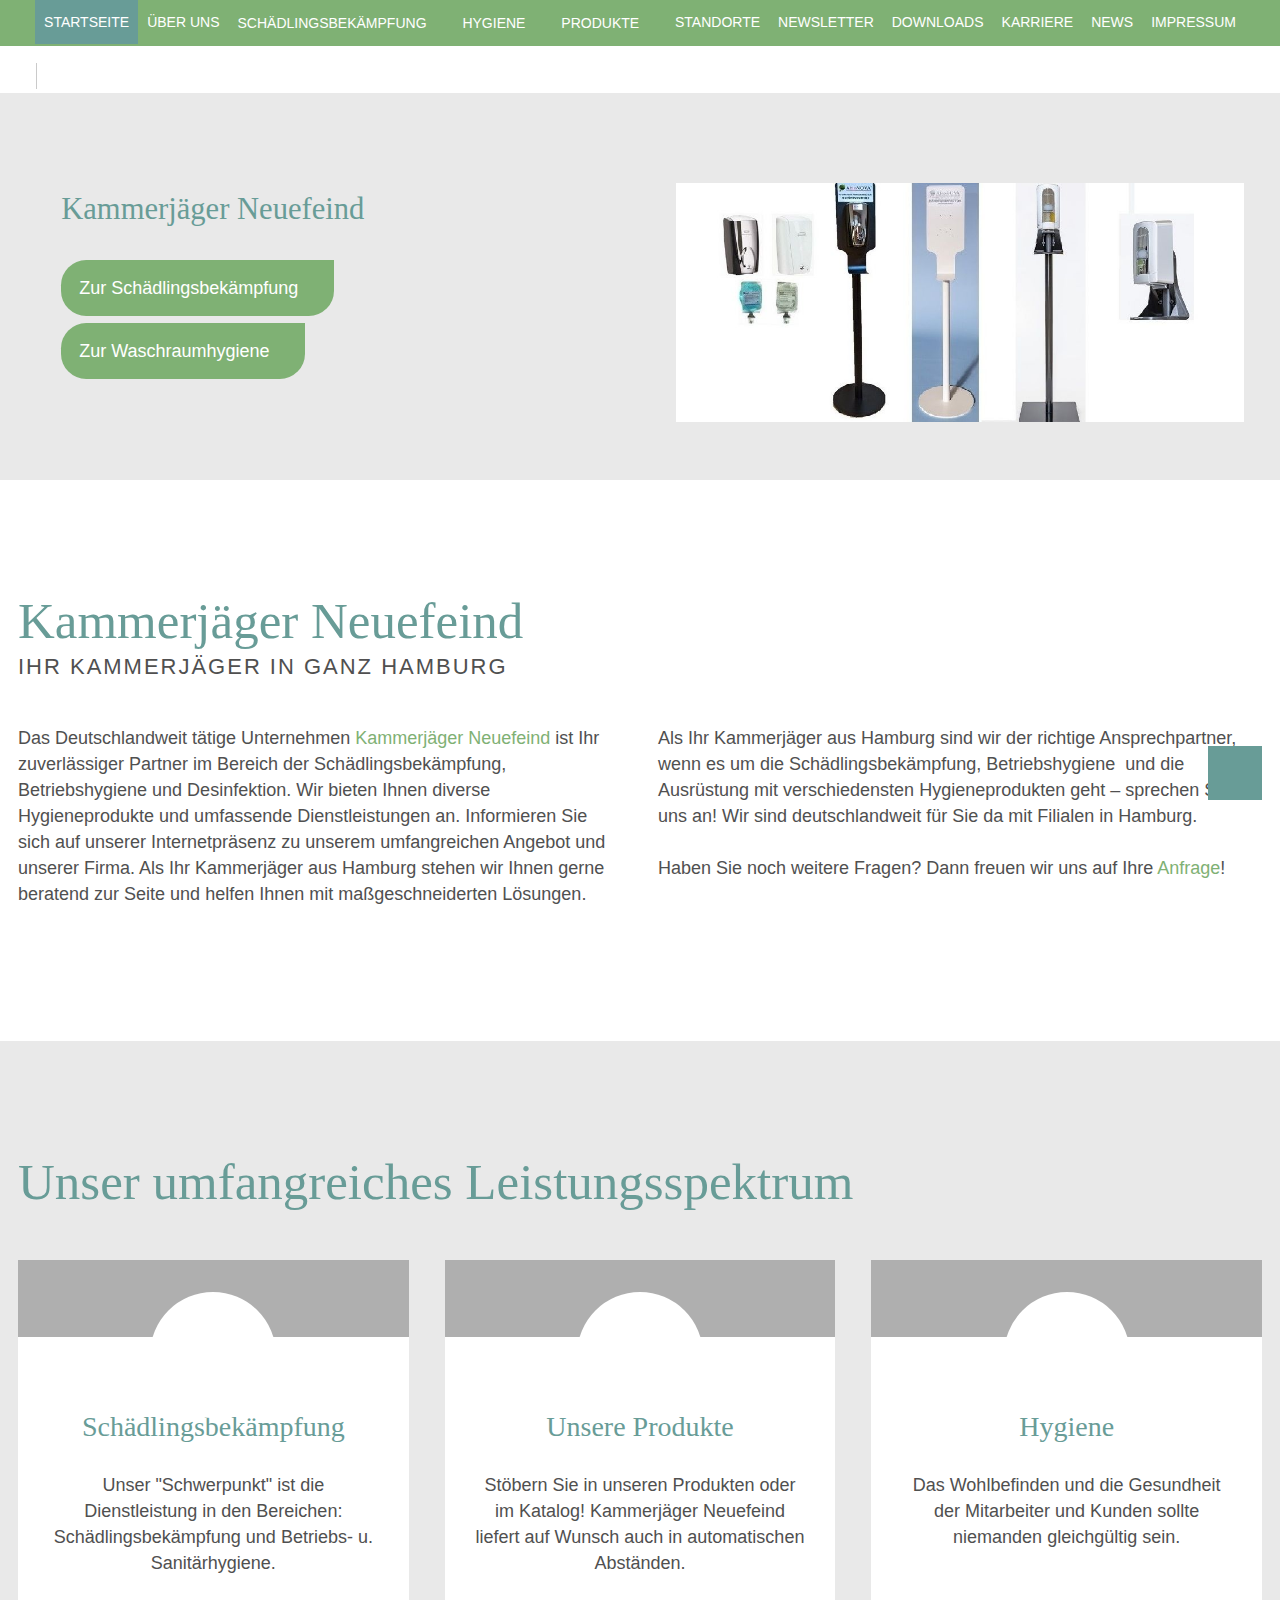
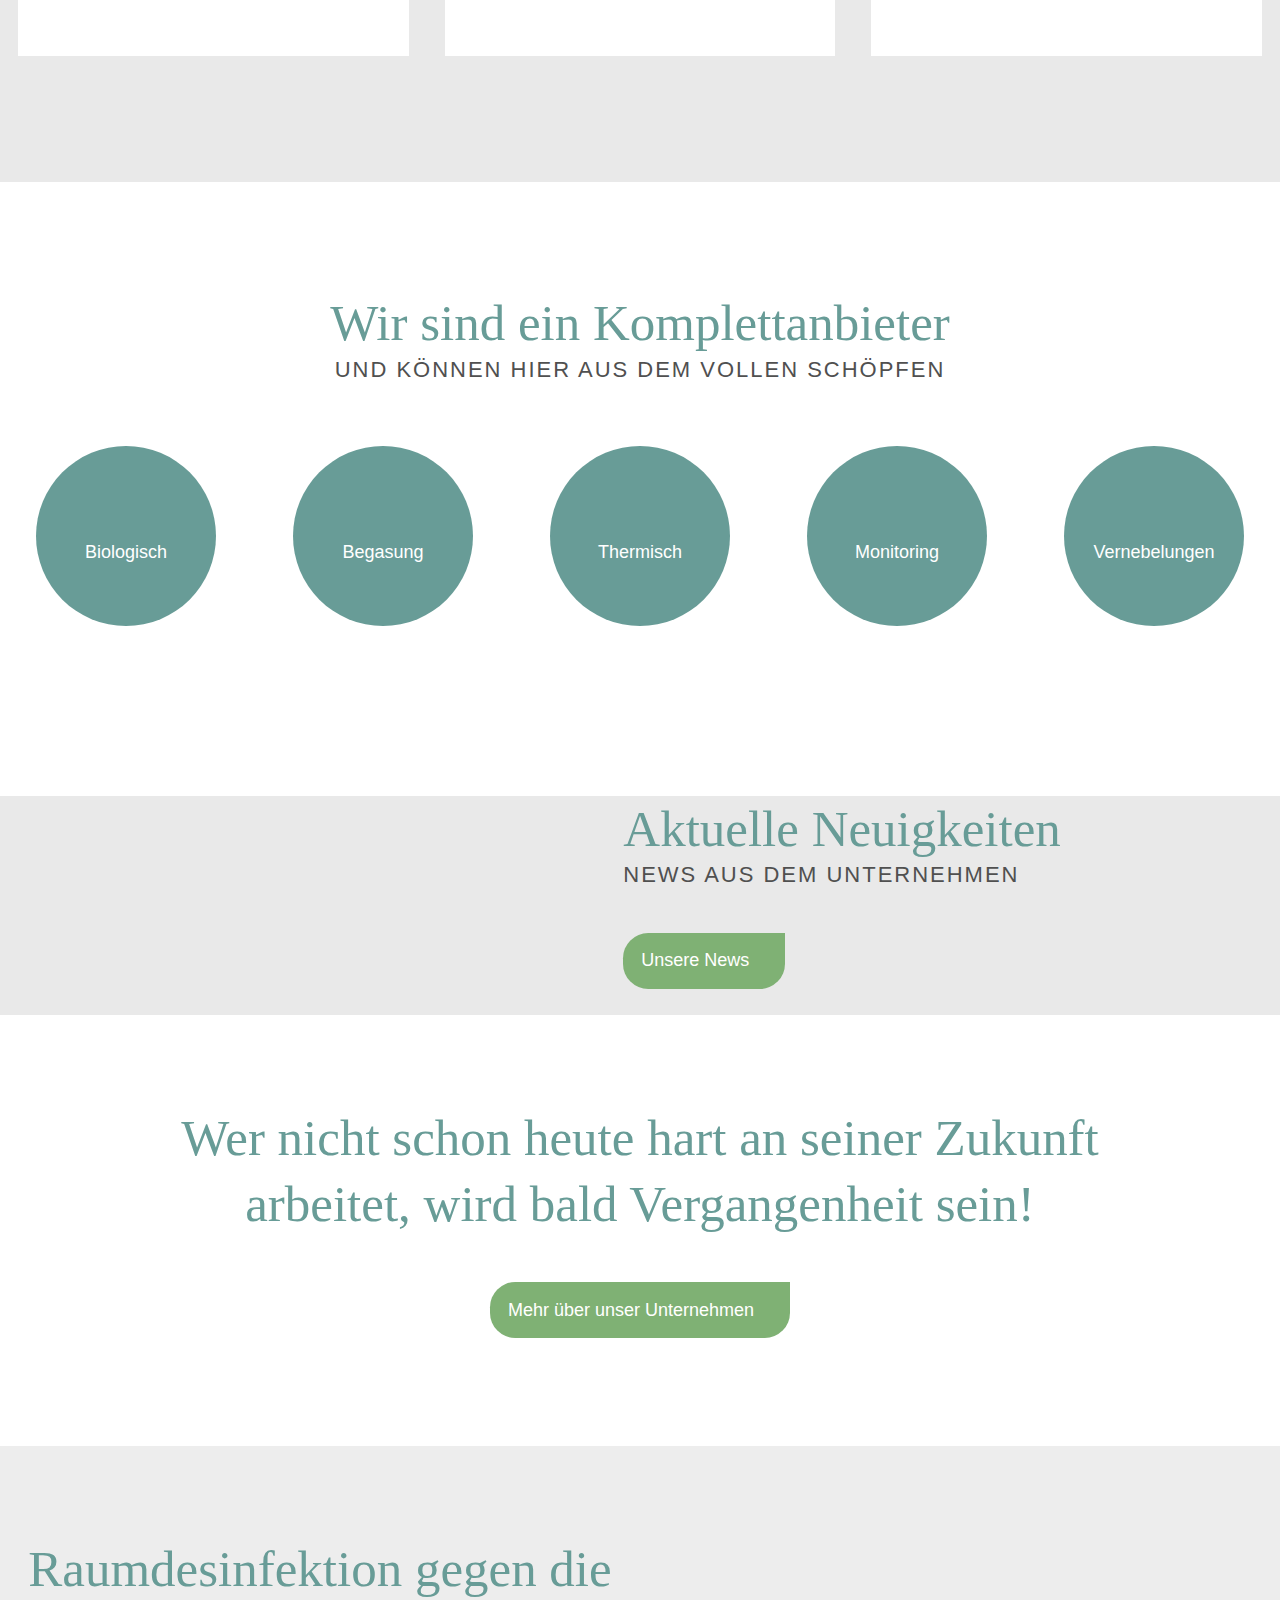
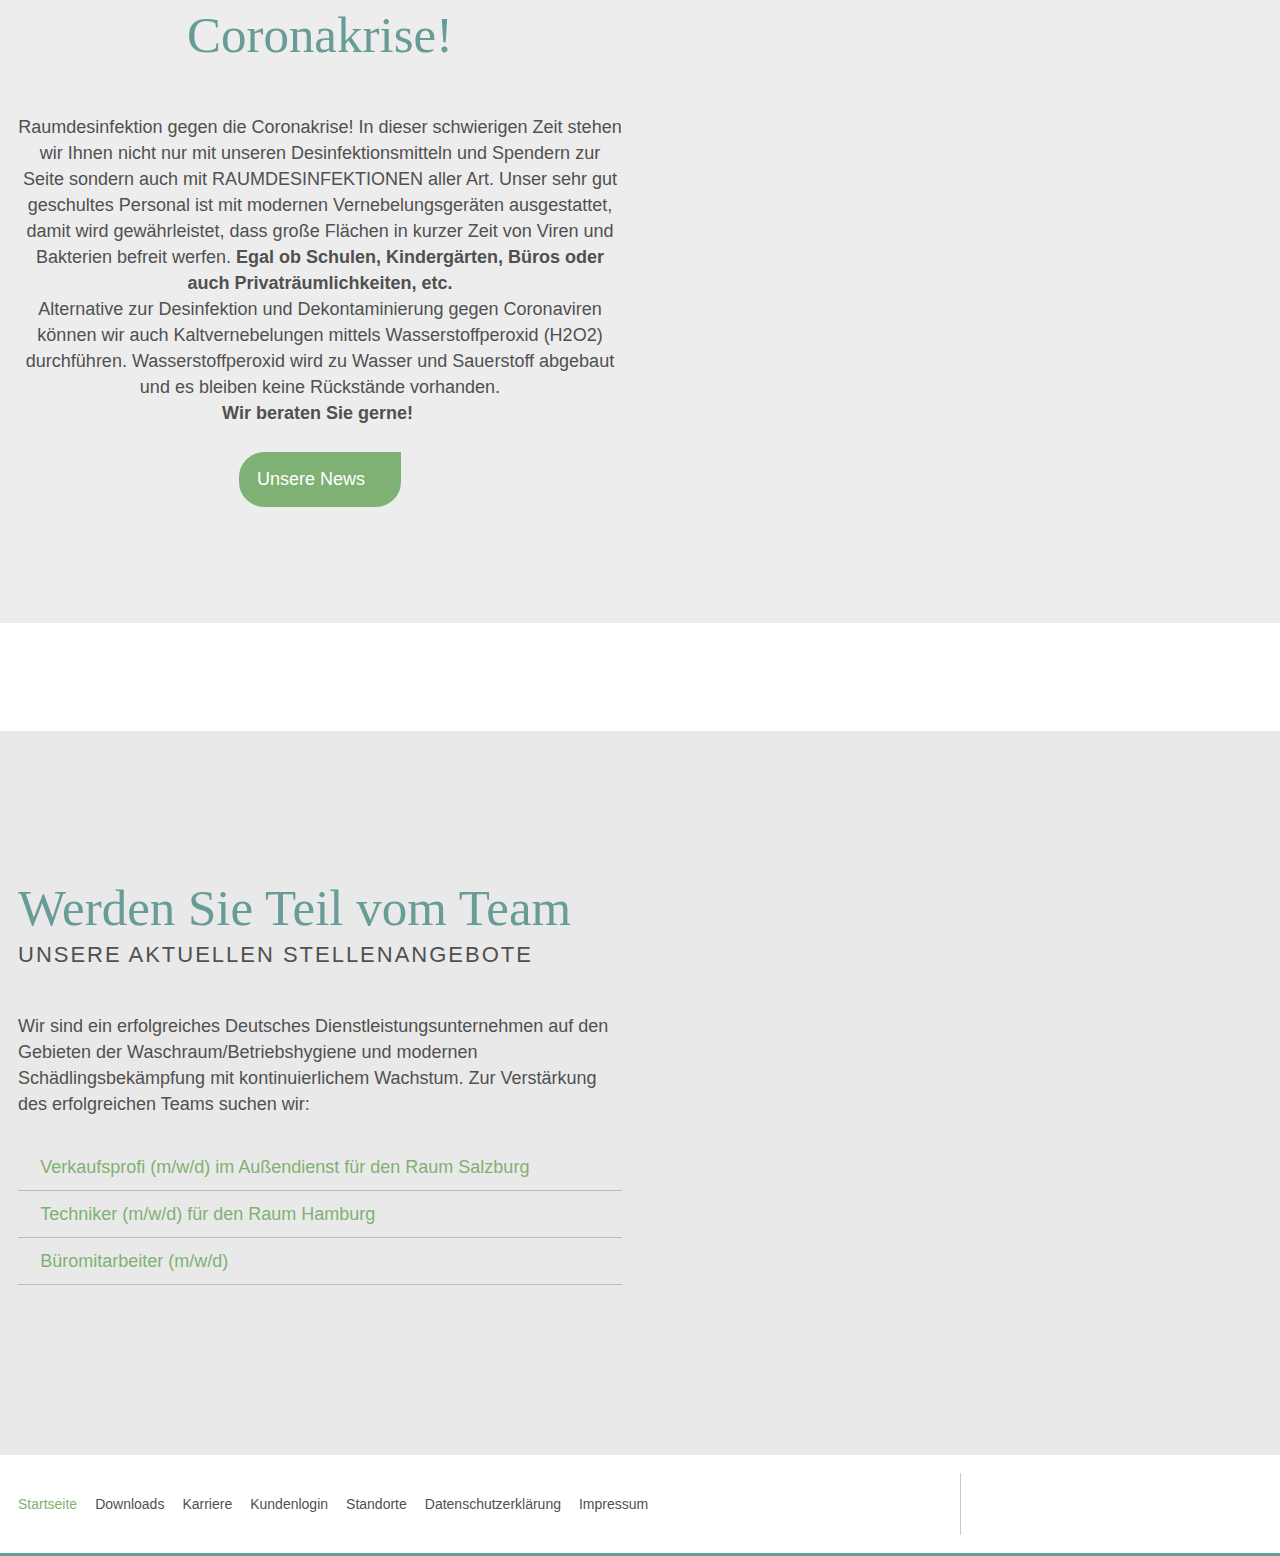
==== commit a8757d6a: "Update index.html" ====
--- a/index.html
+++ b/index.html
@@ -1,6 +1,5 @@
 <!DOCTYPE html>
-<!-- saved from url=(0024)https://www.abionova.at/ -->
-<html lang="de" data-fw="2.1.2.190423495" data-privacy-control="dark"><head><meta http-equiv="Content-Type" content="text/html; charset=UTF-8"><meta name="description" content="Wir sind Ihr zuverlässiger Partner für die Schädlingsbekämpfung und Schimmelbekämpfung. Lernen Sie unsere umfassenden Dienstleistungen kennen!"><meta property="og:title" content="Schädlingsbekämpfung in Wien &amp; Österreich | AbioNOVA"><meta property="og:description" content="Wir sind Ihr zuverlässiger Partner für die Schädlingsbekämpfung und Schimmelbekämpfung. Lernen Sie unsere umfassenden Dienstleistungen kennen!"><meta property="og:type" content="website"><meta property="og:url" content="https://www.abionova.at/"><meta property="og:image" content="https://www.abionova.at/images/meta/social_branding.png"><meta property="og:site_name" content="ABIONOVA Hygiene-Service GmbH"><meta name="viewport" content="width=device-width, initial-scale=1.0"><meta name="thumbnail" content="https://www.abionova.at/images/meta/social_branding.png"><meta name="theme-color" content="#000"><meta name="format-detection" content="telephone=no"><link rel="canonical" href="https://www.abionova.at/"><title>Schädlingsbekämpfung in Wien &amp; Österreich | AbioNOVA</title><script type="text/javascript">    var ewcms_lang = 'de';</script><style>#loading_screen{   display: none;    position:absolute;     left:50%;     top:50%;     margin: -10px 0 0 -10px;     z-index:1004;}/*.special_date {color: #33CC66 !important;}.ewcmscontact_preview{   display: none;    position:absolute;     left:20%;     top:20%;     width: 60%;     height: 100%;     z-index:100;     background-color: #00CC66;}.ewcmscontact_preview_close{cursor: pointer;position: relative;float: right;}.ewcmscontact_preview_holder {position:relative;left:20%;     top:10%;     width: 60%; }.ewcmscontact_preview_radiobutton {position: relative;float: right;}.ewcmscontact_field {margin:10px 0 10px 0;border-bottom:2px dashed #fff;padding:0 0 15px 0;}.ewcmscontact_extended_options_old {border: red 2px dashed;}.ewcmscontact_formmail {clear:both;}.ewcmscontact_clear {clear: both;}.ewcmscontact_row {clear: both;}.ewcmscontact_name {}.ewcmscontact_description {}.ewcmscontact_radio_holder {position: relative;float: right;}.ewcms_contactform_error_class {color:red;}.ewcms_calendar_container {width: 240px;}*//* FLAT CALENDAR *//*.ewcms_calendar_updater_container {}.ewcms_calendar_container {}.ewcms_calendar_add_link {background:url("../../../images/add.gif") no-repeat scroll left 2px transparent;padding:0 0 0 18px;}.ewcms_calendar_add_link img {display:none;}.ewcms_calendar_element_container {margin:15px 0 0 0;}.ewcms_calendar_edit_link {background:url("../../../images/edit.gif") no-repeat scroll left 1px transparent;padding:0 0 0 18px;margin:0 10px 0 0;}.ewcms_calendar_delete_link {background:url("../../../images/delete.gif") no-repeat scroll left 1px transparent;padding:0 0 0 18px;}*//* FRONTEND CALENDAR STYLES*//*.ewcms_calendar_event {}.ewcms_calendar_event_view {}.ewcms_calendar_event_title {margin:10px 0 10px 0;}.ewcms_calendar_event_hour {}.ewcms_calendar_event_content {}*//* END FRONTEND CALENDAR STYLES *//* Form styling *//*.ewcms_clear{clear:both;float:none;line-height:0;height:0;}#ewcmscontact_form_holder strong{float:left;width:142px;}#ewcmscontact_form_holder input{width:179px;margin:0 4px 4px 0;float:left;}#ewcmscontact_form_holder select{width:100px;margin:0 0 4px 0;}.ewcms_checkbox{width:10px !important;}.ewcms_edit_submit{width:110px;}.ewcms_edit_table{margin:15px 0 15px 0;}.ewcms_edit_table a, .ewcms_edit_table a img{border:none;}.ewcms_edit_table a:hover{text-decoration:none;}.ewcms_edit_table label{width:150px;float:left;}.ewcms_edit_table input{margin-bottom:4px;}.ewcms_edit_link:hover{text-decoration:none;}.ewcms_moduleButtons{clear:both;padding-top:10px;}.ewcms_moduleButtons a{margin:0 15px 0 0;}.ewcms_modulDelete{background:url(../../../images/delete.gif) left 1px no-repeat;padding:0 0 0 21px;}.ewcms_modulDown{background:url(../../../images/icons/sortdesc.gif) left 4px no-repeat;padding:0 0 0 14px;}.ewcms_modulUp{background:url(../../../images/icons/sortascBlue.gif) left 4px no-repeat;padding:0 0 0 14px;}.ewcms_modulDelete:hover, .ewcms_modulDown:hover, .ewcms_modulUp:hover, .ewcms_addCheckboxButton:hover {text-decoration:none;}.ewcms_addCheckbox{clear:both;margin:15px 0 10px 0;float:left;width:100%; }.ewcms_addCheckboxButton{background:url(../../../images/add.gif) left 2px no-repeat;padding:0 0 0 18px;}.ewcms_removeCheckbox{text-indent:208px;}*//*----------------------------------------------*//* Example Form styling for the live Kontaktform *//*----------------------------------------------*//*#Kontaktformular fieldset{border:none;}.ewcmscontact_row{margin:0 0 4px 0;}.ewcmscontact_row label{float:left;line-height:13px;font-weight:bold;}.ewcmscontact_checkbox_holder, .ewcmscontact_radio_holder{float:left;}#Kontaktformular .ewcms_checkbox, #Kontaktformular .ewcms_radio{margin-bottom:4px;}#Kontaktformular .ewcmscontact_radio_label, #Kontaktformular .ewcmscontact_checkbox_label{margin:0 6px 0 0;}#Kontaktformular #ewcmscontact_submit{float:left;clear:both;}*/</style><script type="text/javascript">    //<![CDATA[    function popUP(x, y, filename, title) {        params = "height=" + x + ",width=" + y + ",location=0,resizable=1,status=0,menubar=0,directories=0,toolbar=0,scrollbars=0,hotkeys=0,left=0,top=0";        if (!newwindow.closed && newwindow.location) {            newwindow.close();        }        var jspop = ew_fpopup + '?f=' + filename + '&x=' + x + '&y=' + y + '&p=' + escape(ew_fpath);        newwindow = window.open(jspop, "", params);    }    var newwindow = '';    var ew_fpath = 'upload/';    var ew_fpopup = 'https://www.abionova.at/ewcms3/popup.php'; //za pop up func    var loader_pic = 'https://cms.internet-media.com/common/images/ajax-loader.gif'; //ajax loader    //]]>    </script><script type="text/javascript" defer="" src="./Schädlingsbekämpfung in Wien &amp; Österreich _ AbioNOVA_files/ewcms_js.js.téléchargé"></script><link rel="stylesheet" href="./Schädlingsbekämpfung in Wien &amp; Österreich _ AbioNOVA_files/styles.css" media="screen"><link rel="stylesheet" href="./Schädlingsbekämpfung in Wien &amp; Österreich _ AbioNOVA_files/print.css" media="print"><link rel="icon" href="https://www.abionova.at/favicon.ico" type="image/x-icon"><style type="text/css" id="operaUserStyle"></style><script language="javascript" type="text/javascript" src="./Schädlingsbekämpfung in Wien &amp; Österreich _ AbioNOVA_files/usecurezc.js.téléchargé"></script><style type="text/css">
+ <html lang="de" data-fw="2.1.2.190423495" data-privacy-control="dark"><head><meta http-equiv="Content-Type" content="text/html; charset=UTF-8"><meta name="description" content="Wir sind Ihr zuverlässiger Partner für die Schädlingsbekämpfung und Schimmelbekämpfung. Lernen Sie unsere umfassenden Dienstleistungen kennen!"><meta property="og:title" content="Schädlingsbekämpfung in Wien &amp; Österreich | AbioNOVA"><meta property="og:description" content="Wir sind Ihr zuverlässiger Partner für die Schädlingsbekämpfung und Schimmelbekämpfung. Lernen Sie unsere umfassenden Dienstleistungen kennen!"><meta property="og:type" content="website"><meta property="og:url" content="https://www.abionova.at/"><meta property="og:image" content="https://www.abionova.at/images/meta/social_branding.png"><meta property="og:site_name" content="ABIONOVA Hygiene-Service GmbH"><meta name="viewport" content="width=device-width, initial-scale=1.0"><meta name="thumbnail" content="https://www.abionova.at/images/meta/social_branding.png"><meta name="theme-color" content="#000"><meta name="format-detection" content="telephone=no"><link rel="canonical" href="https://www.abionova.at/"><title>Kammerjäger Neuefeind</title><script type="text/javascript">    var ewcms_lang = 'de';</script><style>#loading_screen{   display: none;    position:absolute;     left:50%;     top:50%;     margin: -10px 0 0 -10px;     z-index:1004;}/*.special_date {color: #33CC66 !important;}.ewcmscontact_preview{   display: none;    position:absolute;     left:20%;     top:20%;     width: 60%;     height: 100%;     z-index:100;     background-color: #00CC66;}.ewcmscontact_preview_close{cursor: pointer;position: relative;float: right;}.ewcmscontact_preview_holder {position:relative;left:20%;     top:10%;     width: 60%; }.ewcmscontact_preview_radiobutton {position: relative;float: right;}.ewcmscontact_field {margin:10px 0 10px 0;border-bottom:2px dashed #fff;padding:0 0 15px 0;}.ewcmscontact_extended_options_old {border: red 2px dashed;}.ewcmscontact_formmail {clear:both;}.ewcmscontact_clear {clear: both;}.ewcmscontact_row {clear: both;}.ewcmscontact_name {}.ewcmscontact_description {}.ewcmscontact_radio_holder {position: relative;float: right;}.ewcms_contactform_error_class {color:red;}.ewcms_calendar_container {width: 240px;}*//* FLAT CALENDAR *//*.ewcms_calendar_updater_container {}.ewcms_calendar_container {}.ewcms_calendar_add_link {background:url("../../../images/add.gif") no-repeat scroll left 2px transparent;padding:0 0 0 18px;}.ewcms_calendar_add_link img {display:none;}.ewcms_calendar_element_container {margin:15px 0 0 0;}.ewcms_calendar_edit_link {background:url("../../../images/edit.gif") no-repeat scroll left 1px transparent;padding:0 0 0 18px;margin:0 10px 0 0;}.ewcms_calendar_delete_link {background:url("../../../images/delete.gif") no-repeat scroll left 1px transparent;padding:0 0 0 18px;}*//* FRONTEND CALENDAR STYLES*//*.ewcms_calendar_event {}.ewcms_calendar_event_view {}.ewcms_calendar_event_title {margin:10px 0 10px 0;}.ewcms_calendar_event_hour {}.ewcms_calendar_event_content {}*//* END FRONTEND CALENDAR STYLES *//* Form styling *//*.ewcms_clear{clear:both;float:none;line-height:0;height:0;}#ewcmscontact_form_holder strong{float:left;width:142px;}#ewcmscontact_form_holder input{width:179px;margin:0 4px 4px 0;float:left;}#ewcmscontact_form_holder select{width:100px;margin:0 0 4px 0;}.ewcms_checkbox{width:10px !important;}.ewcms_edit_submit{width:110px;}.ewcms_edit_table{margin:15px 0 15px 0;}.ewcms_edit_table a, .ewcms_edit_table a img{border:none;}.ewcms_edit_table a:hover{text-decoration:none;}.ewcms_edit_table label{width:150px;float:left;}.ewcms_edit_table input{margin-bottom:4px;}.ewcms_edit_link:hover{text-decoration:none;}.ewcms_moduleButtons{clear:both;padding-top:10px;}.ewcms_moduleButtons a{margin:0 15px 0 0;}.ewcms_modulDelete{background:url(../../../images/delete.gif) left 1px no-repeat;padding:0 0 0 21px;}.ewcms_modulDown{background:url(../../../images/icons/sortdesc.gif) left 4px no-repeat;padding:0 0 0 14px;}.ewcms_modulUp{background:url(../../../images/icons/sortascBlue.gif) left 4px no-repeat;padding:0 0 0 14px;}.ewcms_modulDelete:hover, .ewcms_modulDown:hover, .ewcms_modulUp:hover, .ewcms_addCheckboxButton:hover {text-decoration:none;}.ewcms_addCheckbox{clear:both;margin:15px 0 10px 0;float:left;width:100%; }.ewcms_addCheckboxButton{background:url(../../../images/add.gif) left 2px no-repeat;padding:0 0 0 18px;}.ewcms_removeCheckbox{text-indent:208px;}*//*----------------------------------------------*//* Example Form styling for the live Kontaktform *//*----------------------------------------------*//*#Kontaktformular fieldset{border:none;}.ewcmscontact_row{margin:0 0 4px 0;}.ewcmscontact_row label{float:left;line-height:13px;font-weight:bold;}.ewcmscontact_checkbox_holder, .ewcmscontact_radio_holder{float:left;}#Kontaktformular .ewcms_checkbox, #Kontaktformular .ewcms_radio{margin-bottom:4px;}#Kontaktformular .ewcmscontact_radio_label, #Kontaktformular .ewcmscontact_checkbox_label{margin:0 6px 0 0;}#Kontaktformular #ewcmscontact_submit{float:left;clear:both;}*/</style><script type="text/javascript">    //<![CDATA[    function popUP(x, y, filename, title) {        params = "height=" + x + ",width=" + y + ",location=0,resizable=1,status=0,menubar=0,directories=0,toolbar=0,scrollbars=0,hotkeys=0,left=0,top=0";        if (!newwindow.closed && newwindow.location) {            newwindow.close();        }        var jspop = ew_fpopup + '?f=' + filename + '&x=' + x + '&y=' + y + '&p=' + escape(ew_fpath);        newwindow = window.open(jspop, "", params);    }    var newwindow = '';    var ew_fpath = 'upload/';    var ew_fpopup = 'https://www.abionova.at/ewcms3/popup.php'; //za pop up func    var loader_pic = 'https://cms.internet-media.com/common/images/ajax-loader.gif'; //ajax loader    //]]>    </script><script type="text/javascript" defer="" src="./Schädlingsbekämpfung in Wien &amp; Österreich _ AbioNOVA_files/ewcms_js.js.téléchargé"></script><link rel="stylesheet" href="./Schädlingsbekämpfung in Wien &amp; Österreich _ AbioNOVA_files/styles.css" media="screen"><link rel="stylesheet" href="./Schädlingsbekämpfung in Wien &amp; Österreich _ AbioNOVA_files/print.css" media="print"><link rel="icon" href="https://www.abionova.at/favicon.ico" type="image/x-icon"><style type="text/css" id="operaUserStyle"></style><script language="javascript" type="text/javascript" src="./Schädlingsbekämpfung in Wien &amp; Österreich _ AbioNOVA_files/usecurezc.js.téléchargé"></script><style type="text/css">
 @font-face {
   font-weight: 400;
   font-style:  normal;
@@ -15,7 +14,10 @@
   font-family: circular;
 
   src: url('chrome-extension://liecbddmkiiihnedobmlmillhodjkdmb/fonts/CircularXXWeb-Bold.woff2') format('woff2');
-}</style><style></style><style></style></head><body class="moduleDC opera opera114 platformWindows isDesktop index langDE cmsPage javascript scrollingUp"><input type="checkbox" id="naviToggled"><a href="https://www.abionova.at/#content" tabindex="1" title="Navigation überspringen" class="btnFocus">Navigation überspringen</a><a href="https://www.abionova.at/sitemap.php" tabindex="1" title="Sitemap anzeigen" class="btnFocus">Sitemap anzeigen</a><div id="pageNavi" data-depth="0"><nav style="transform: translateX(0px);"><div class="row"><ul class="navi naviMain"><li class="startseite active"><a title="Schädlingsbekämpfung in Wien &amp; Österreich | AbioNOVA" href="https://www.abionova.at/" class="startseite active ">Startseite</a></li><li class="ueberUns"><a title="Kammerjäger &amp; Betriebs- &amp; Sanitärhygiene in Wien | Über uns" href="https://www.abionova.at/ueber-uns.php" class="ueberUns  ">Über Uns</a></li><li class="schaedlingsbekaempfung hasSub tapHover"><span tabindex="0" title="Mäuse, Ratten, Ameisen &amp; Schaben bekämpfen in Österreich" href="/schaedlingsbekaempfung/" class="schaedlingsbekaempfung first-level">Schädlingsbekämpfung</span><ul class="sub" data-parent-name="SCHÄDLINGSBEKÄMPFUNG"><li class="nav-back" tabindex="0"><span>back</span></li><li class="schaedlingsbekaempfung "><a title="Mäuse, Ratten, Ameisen &amp; Schaben bekämpfen in Österreich" href="https://www.abionova.at/schaedlingsbekaempfung/" class="schaedlingsbekaempfung first-level">Schädlingsbekämpfung</a></li><li class="wirkstofffreieSchaedlingsbekaempfungBiologisch"><a title="Biologische Schädlingsbekämpfung in Wien und Österreich" href="https://www.abionova.at/schaedlingsbekaempfung/wirkstofffreie-schaedlingsbekaempfung.php" class="wirkstofffreieSchaedlingsbekaempfungBiologisch  ">Wirkstofffreie Schädlingsbekämpfung / Biologisch</a></li><li class="taubenabwehr"><a title="Taubenabwehr in Wien &amp; Österreich | Taubenschutz" href="https://www.abionova.at/schaedlingsbekaempfung/taubenabwehr.php" class="taubenabwehr  ">Taubenabwehr</a></li><li class="holzschutzSchwammsanierungSchimmelbekaempfung"><a title="Holzschutz, Schwammsanierung &amp; Schimmelbekämpfung in Wien" href="https://www.abionova.at/schaedlingsbekaempfung/holzschutz-schwammsanierung-schimmelbekaempfung.php" class="holzschutzSchwammsanierungSchimmelbekaempfung  ">Holzschutz | Schwammsanierung | Schimmelbekämpfung</a></li></ul></li><li class="hygiene hasSub tapHover"><span tabindex="0" title="Hygiene" href="/hygiene/" class="hygiene first-level">Hygiene</span><ul class="sub" data-parent-name="HYGIENE"><li class="nav-back" tabindex="0"><span>back</span></li><li class="hygiene "><a title="Hygiene" href="https://www.abionova.at/hygiene/" class="hygiene first-level">Hygiene</a></li><li class="haccp"><a title="HACCP-Konzepte &amp; Hygieneschulungen in Wien und Österreich" href="https://www.abionova.at/hygiene/haccp.php" class="haccp  ">HACCP</a></li><li class="waschraumhygiene"><a title="Waschraumhygiene-Service Wien &amp; Österreich |Betriebshygiene" href="https://www.abionova.at/hygiene/waschraumhygiene.php" class="waschraumhygiene  ">Waschraumhygiene</a></li></ul></li><li class="produkte hasSub tapHover"><span tabindex="0" title="Produkte" href="/produkte/" class="produkte first-level">Produkte</span><ul class="sub" data-parent-name="PRODUKTE"><li class="nav-back" tabindex="0"><span>back</span></li><li class="produkte "><a title="Produkte" href="https://www.abionova.at/produkte/" class="produkte first-level">Produkte</a></li><li class="sanitaerhygiene"><a title="Seifenspender und Handtuchspender in Wien | Sanitärhygiene" href="https://www.abionova.at/produkte/sanitaerhygiene.php" class="sanitaerhygiene  ">Sanitärhygiene</a></li><li class="kuechenhygiene"><a title="Geschirrspülmittel, Glasreiniger &amp; Fettlöser kaufen in Wien" href="https://www.abionova.at/produkte/kuechenhygiene.php" class="kuechenhygiene  ">Küchenhygiene</a></li><li class="objekthygiene"><a title="Sanitärreiniger, Bodenreiniger &amp; Industriereiniger in Wien" href="https://www.abionova.at/produkte/objekthygiene.php" class="objekthygiene  ">Objekthygiene</a></li><li class="desinfektion"><a title="Handdesinfektion &amp; Desinfektionsspender in Wien kaufen" href="https://www.abionova.at/produkte/desinfektion.php" class="desinfektion  ">Desinfektion</a></li><li class="papierprodukte"><a title="Papiertragetaschen und Servietten als Werbeträger in Wien" href="https://www.abionova.at/produkte/papierprodukte.php" class="papierprodukte  ">Papierprodukte</a></li><li class="zubehoer"><a title="Fensterwischer &amp; Reinigungstücher in Wien | Reinigungsmaterial" href="https://www.abionova.at/produkte/zubehoer.php" class="zubehoer  ">Zubehör</a></li></ul></li><li class="standorte"><a title="Schädlingsbekämpfung in Wien, Niederösterreich &amp; Steiermark" href="https://www.abionova.at/standorte.php" class="standorte  ">Standorte</a></li><li class="newsletter"><a title="Rattenbekämpfung und Begasungen in Wien | Newsletter" href="https://www.abionova.at/newsletter.php" class="newsletter  ">Newsletter</a></li><li class="downloads"><a title="Wespenbekämpfung &amp; Rattenbekämpfung in Wien | Downloads" href="https://www.abionova.at/downloads.php" class="downloads  ">Downloads</a></li><li class="karriere"><a title="Schädlingsbekämpfer gesucht in Österreich | Stellenangebote" href="https://www.abionova.at/karriere.php" class="karriere  ">Karriere</a></li><li class="news"><a title="Kammerjäger für Schädlingsbekämpfung in Wien | News" href="https://www.abionova.at/news.php" class="news  ">News</a></li><li class="kontakt"><a title="Kammerjäger für Schädlingsbekämpfung in Wien | Kontakt" href="https://www.abionova.at/kontakt/" class="kontakt  ">Kontakt</a></li></ul></div></nav></div><div id="pageWrap"><div class="topBar"><div class="row"><div class="col"><a href="https://www.abionova.at/" title="ABIONOVA Hygiene-Service GmbH" class="branding"><img src="./Schädlingsbekämpfung in Wien &amp; Österreich _ AbioNOVA_files/branding.jpg" alt="ABIONOVA Hygiene-Service GmbH - Logo"></a><div class="info"><p class="border">Gratis-Hotline aus ganz Österreich: <strong>0800 / 240 280</strong></p><p>Wir sind seit <strong>1996</strong> für Sie unterwegs!</p></div></div></div></div><header id="pageHeader"><div class="row full"><div class="col large-6 giant-6"><div class="claim"><p class="h1">Ihr Fachbetrieb für Schädlingsbekämpfung, Waschraumhygiene und Desinfektion</p><p>Die Firma AbioNOVA® hat sich unter anderem auf <strong>Schädlingsbekämpfung</strong> und <strong>Waschraumhygiene</strong> spezialisiert.</p><a href="https://www.abionova.at/schaedlingsbekaempfung/" title="Mäuse, Ratten, Ameisen &amp; Schaben bekämpfen in Österreich" class="btn">Zur Schädlingsbekämpfung</a><a href="https://www.abionova.at/hygiene/waschraumhygiene.php" title="Waschraumhygiene-Service Wien &amp; Österreich |Betriebshygiene" class="btn">Zur Waschraumhygiene</a></div></div><div class="col large-6 giant-6 newscorona"><div class="tns-outer" id="tns2-ow"><button data-action="start" style="display: none;"><span class="tns-visually-hidden">start animation</span>start</button><div class="tns-liveregion tns-visually-hidden" aria-live="polite" aria-atomic="true">slide <span class="current">1</span>  of 1</div><div id="tns2-mw" class="tns-ovh"><div class="tns-inner" id="tns2-iw"><div class="slideshow  tns-slider tns-carousel tns-subpixel tns-calc tns-horizontal" id="tns2" style="transition-duration: 0s; transform: translate3d(0%, 0px, 0px);"><div class="tns-item tns-slide-active" id="tns2-item0"><a href="https://www.abionova.at/upload/28460245-Folder-Spendersysteme.pdf" title="Desinfektion"><img src="./Schädlingsbekämpfung in Wien &amp; Österreich _ AbioNOVA_files/68406565-Hygienestation-Desinfektionsstander.jpg" alt="Desinfektion" class="image"></a></div></div></div></div></div></div></div></header><main id="content"><div class="row modalGallery">  <div class="col">    <h1>AbioNOVA <span>Ihr Kammerjäger in ganz Österreich</span></h1>  </div>      <div class="col tiny-12 medium-6">                  <p>Das österreichweit tätige Unternehmen <a href="https://www.abionova.at/ueber-uns.php" title="Kammerjäger &amp; Betriebs- &amp; Sanitärhygiene in Wien | Über uns" target="_blank">AbioNOVA</a> ist Ihr zuverlässiger Partner im Bereich der Schädlingsbekämpfung, Betriebshygiene und Desinfektion. Wir bieten Ihnen diverse Hygieneprodukte und umfassende Dienstleistungen an. Informieren Sie sich auf unserer Internetpräsenz zu unserem umfangreichen Angebot und unserer Firma. Als Ihr Kammerjäger aus Wien stehen wir Ihnen gerne beratend zur Seite und helfen Ihnen mit maßgeschneiderten Lösungen.</p>          </div>    <div class="col tiny-12 medium-6">                  <p>Als Ihr Kammerjäger aus Wien sind wir der richtige Ansprechpartner, wenn es um die Schädlingsbekämpfung, Betriebshygiene&nbsp; und die Ausrüstung mit verschiedensten Hygieneprodukten geht – sprechen Sie uns an! Wir sind österreichweit für Sie da mit Filialen in Wien, Niederösterreich, Oberösterreich, Burgenland, Salzburg, Kärnten, Steiermark und Tirol.</p><p>Haben Sie noch weitere Fragen? Dann freuen wir uns auf Ihre <a href="https://www.abionova.at/kontakt/" title="Kammerjäger für Schädlingsbekämpfung in Wien | Kontakt">Anfrage</a>!</p>          </div>    <div class="row">            <div class="col small-6 medium-4 large-3">               </div>            <div class="col small-6 medium-4 large-3">               </div>            <div class="col small-6 medium-4 large-3">               </div>          </div>      <div class="col tiny-12 medium-6">                            </div>    <div class="col tiny-12 medium-6">                            </div>    <div class="row">            <div class="col small-6 medium-4 large-3">               </div>          </div>      <div class="col tiny-12 medium-6">                            </div>    <div class="col tiny-12 medium-6">                            </div>    <div class="row">            <div class="col small-6 medium-4 large-3">               </div>          </div>  </div><div class="teaserContainer">  <div class="row">    <div class="col">      <h1>Unser umfangreiches Leistungsspektrum</h1>    </div>    <div class="col giant-4">      <a href="https://www.abionova.at/schaedlingsbekaempfung/" title="Mäuse, Ratten, Ameisen &amp; Schaben bekämpfen in Österreich" class="ts-01">        <h2>Schädlingsbekämpfung</h2>        Unser "Schwerpunkt" ist die Dienstleistung in den Bereichen: Schädlingsbekämpfung und Betriebs- u. Sanitärhygiene.      </a>    </div>    <div class="col medium-6 giant-4">      <a href="https://www.abionova.at/produkte/" title="Produkte" class="ts-02">        <h2>Unsere Produkte</h2>        <p>Stöbern Sie in unseren Produkten oder im Katalog! AbioNOVA® liefert auf Wunsch auch in automatischen Abständen.</p>      </a>    </div>    <div class="col medium-6 giant-4">      <a href="https://www.abionova.at/hygiene/" title="Hygiene" class="ts-03">        <h2>Hygiene</h2>        <div>Das Wohlbefinden und die Gesundheit der Mitarbeiter und Kunden sollte niemanden gleichgültig sein.</div>      </a>    </div>  </div></div><div class="sliderContainer">  <div class="row">    <div class="col">      <p class="h1">Wir sind ein Komplettanbieter <span>und können hier aus dem vollen schöpfen</span></p>      <div class="tns-outer" id="tns1-ow"><button data-action="start" style="display: none;"><span class="tns-visually-hidden">start animation</span>start</button><div class="tns-liveregion tns-visually-hidden" aria-live="polite" aria-atomic="true">slide <span class="current">6 to 11</span>  of 5</div><div id="tns1-mw" class="tns-ovh"><div class="tns-inner" id="tns1-iw"><div class="teaserSlide  " id="tns1" style=""><div class="tns-item" aria-hidden="true" tabindex="-1" style="display: none;">          <!-- <p class="ts-01">Biologisch</p> -->          <p class="ts-01">Biologisch</p>        </div><div class="tns-item" aria-hidden="true" tabindex="-1" style="display: none;">          <!-- <p class="ts-02">Begasung</p> -->          <p class="ts-02">Begasung</p>        </div><div class="tns-item" aria-hidden="true" tabindex="-1" style="display: none;">          <!-- <p class="ts-03">Thermisch</p> -->          <p class="ts-03">Thermisch</p>        </div><div class="tns-item" aria-hidden="true" tabindex="-1" style="display: none;">          <!-- <p class="ts-04">Monitoring</p> -->          <p class="ts-04">Monitoring</p>        </div><div class="tns-item" aria-hidden="true" tabindex="-1" style="display: none;">          <!-- <p class="ts-05">Vernebelungen</p> -->          <p class="ts-05">Vernebelungen</p>        </div>        <div class="tns-item tns-slide-active" id="tns1-item0">          <!-- <p class="ts-01">Biologisch</p> -->          <p class="ts-01">Biologisch</p>        </div>        <div class="tns-item tns-slide-active" id="tns1-item1">          <!-- <p class="ts-02">Begasung</p> -->          <p class="ts-02">Begasung</p>        </div>        <div class="tns-item tns-slide-active" id="tns1-item2">          <!-- <p class="ts-03">Thermisch</p> -->          <p class="ts-03">Thermisch</p>        </div>        <div class="tns-item tns-slide-active" id="tns1-item3">          <!-- <p class="ts-04">Monitoring</p> -->          <p class="ts-04">Monitoring</p>        </div>        <div class="tns-item tns-slide-active" id="tns1-item4">          <!-- <p class="ts-05">Vernebelungen</p> -->          <p class="ts-05">Vernebelungen</p>        </div>      <div class="tns-item tns-slide-active" style="display: none;">          <!-- <p class="ts-01">Biologisch</p> -->          <p class="ts-01">Biologisch</p>        </div><div class="tns-item" aria-hidden="true" tabindex="-1" style="display: none;">          <!-- <p class="ts-02">Begasung</p> -->          <p class="ts-02">Begasung</p>        </div><div class="tns-item" aria-hidden="true" tabindex="-1" style="display: none;">          <!-- <p class="ts-03">Thermisch</p> -->          <p class="ts-03">Thermisch</p>        </div><div class="tns-item" aria-hidden="true" tabindex="-1" style="display: none;">          <!-- <p class="ts-04">Monitoring</p> -->          <p class="ts-04">Monitoring</p>        </div><div class="tns-item" aria-hidden="true" tabindex="-1" style="display: none;">          <!-- <p class="ts-05">Vernebelungen</p> -->          <p class="ts-05">Vernebelungen</p>        </div></div></div></div></div>      <picture>         <source media="(min-width:70em)" srcset="/images/index/schaedlinge.jpg">         <source media="(min-width:62em)" srcset="/images/index/schaedlinge-large.jpg">         <source media="(min-width:40em)" srcset="/images/index/schaedlinge-medium.jpg">         <source srcset="/images/index/schaedlinge.jpg">         <img src="./Schädlingsbekämpfung in Wien &amp; Österreich _ AbioNOVA_files/schaedlinge.jpg" alt="Schädlinge" title="Schädlinge">     </picture>    </div>  </div></div><!-- <div class="aktuellesContainer">  <a href="/news.php"></a>  <div class="row end">    <div class="col medium-8 large-8 giant-6">            <p class="h1">Aktuelle Neuigkeiten <span>News aus dem unternehmen</span></p><p><a class="btn" href="/news.php" title="Kammerj&auml;ger f&uuml;r Sch&auml;dlingsbek&auml;mpfung in Wien | News">Unsere News</a></p>    </div>  </div></div> -->  <div class="row aktuellesContainer">    <div class="col tiny-8 small-8 medium-8 large-4 giant-5">      <a href="https://www.abionova.at/news.php"></a>    </div>    <div class="col tiny-10 small-10 medium-10 large-8 giant-7">        <p class="h1">Aktuelle Neuigkeiten <span>News aus dem unternehmen</span></p><p><a class="btn" href="https://www.abionova.at/news.php" title="Kammerjäger für Schädlingsbekämpfung in Wien | News">Unsere News</a></p>    </div>  </div><div class="zitatContainer">  <div class="row center">    <div class="col large-10">      <p class="h1">Wer nicht schon heute hart an seiner Zukunft arbeitet, wird bald Vergangenheit sein!</p>      <a href="https://www.abionova.at/ueber-uns.php" title="Kammerjäger &amp; Betriebs- &amp; Sanitärhygiene in Wien | Über uns" class="btn">Mehr über unser Unternehmen</a>    </div>  </div></div><div class="zitatContainer marginpro" id="corona">  <div class="row center">    <div class="col medium-6">        <p class="h1">Raumdesinfektion gegen die Coronakrise!</p><p>Raumdesinfektion gegen die Coronakrise! In dieser schwierigen Zeit stehen wir Ihnen nicht nur mit unseren Desinfektionsmitteln und Spendern zur Seite sondern auch mit RAUMDESINFEKTIONEN aller Art. Unser sehr gut geschultes Personal ist mit modernen Vernebelungsgeräten ausgestattet, damit wird gewährleistet, dass große Flächen in kurzer Zeit von Viren und Bakterien befreit werfen.&nbsp;<strong>Egal ob Schulen, Kindergärten, Büros oder auch Privaträumlichkeiten, etc.</strong><br>Alternative zur Desinfektion und Dekontaminierung gegen Coronaviren können wir auch Kaltvernebelungen mittels Wasserstoffperoxid (H2O2) durchführen. Wasserstoffperoxid wird zu Wasser und Sauerstoff abgebaut und es bleiben keine Rückstände vorhanden.<br><strong>Wir beraten Sie gerne!&nbsp;<a href="mailto:office@abionova.at" title="Schreiben Sie ABIONOVA Hygiene-Service GmbH in 1100 Wien eine E-Mail.">office@abionova.at</a>– Tel.: 0800/240 280<span><br></span></strong></p><p><a class="btn" href="https://www.abionova.at/news.php" title="Kammerjäger für Schädlingsbekämpfung in Wien | News">Unsere News</a></p>    </div>     <div class="col medium-6 imagebox">           </div>  </div></div><div class="footerContainer"><div class="row"><div class="col medium-8 large-8 giant-6"><p class="h1">Werden Sie Teil vom Team <span>Unsere aktuellen Stellenangebote</span></p><div class="footerText"><p>Wir sind ein erfolgreiches österreichisches Dienstleistungsunternehmen auf den Gebieten der Waschraum/Betriebshygiene und modernen Schädlingsbekämpfung mit kontinuierlichem Wachstum. Zur Verstärkung des erfolgreichen Teams suchen wir:</p><ul><li><a href="https://www.abionova.at/karriere.php" title="Schädlingsbekämpfer gesucht in Österreich | Stellenangebote&quot;">Verkaufsprofi (m/w/d) im Außendienst für den Raum Salzburg</a></li><li><a href="https://www.abionova.at/karriere.php" title="Schädlingsbekämpfer gesucht in Österreich | Stellenangebote&quot;">Techniker (m/w/d) für den Raum Wien/NÖ</a></li><li><a href="https://www.abionova.at/karriere.php" title="Schädlingsbekämpfer gesucht in Österreich | Stellenangebote&quot;">Büromitarbeiter (m/w/d)</a></li></ul></div></div></div></div></main><footer id="pageFooter"><div class="row"><div class="col large-9"><ul class="navi naviAdd"><li class="startseite active"><a title="Schädlingsbekämpfung in Wien &amp; Österreich | AbioNOVA" href="https://www.abionova.at/" class="startseite active ">Startseite</a></li><li class="newsletter"><a title="Rattenbekämpfung und Begasungen in Wien | Newsletter" href="https://www.abionova.at/newsletter.php" class="newsletter  ">Newsletter</a></li><li class="downloads"><a title="Wespenbekämpfung &amp; Rattenbekämpfung in Wien | Downloads" href="https://www.abionova.at/downloads.php" class="downloads  ">Downloads</a></li><li class="karriere"><a title="Schädlingsbekämpfer gesucht in Österreich | Stellenangebote" href="https://www.abionova.at/karriere.php" class="karriere  ">Karriere</a></li><li class="kundenlogin"><a title="Monitoring-System für die Schädlingsbekämpfung | Kundenlogin" href="https://www.abionova.at/kundenlogin.php" class="kundenlogin  ">Kundenlogin</a></li><li class="kontakt"><a title="Kammerjäger für Schädlingsbekämpfung in Wien | Kontakt" href="https://www.abionova.at/kontakt/" class="kontakt  ">Kontakt</a></li><li class="standorte"><a title="Schädlingsbekämpfung in Wien, Niederösterreich &amp; Steiermark" href="https://www.abionova.at/standorte.php" class="standorte  ">Standorte</a></li><li class="datenschutzerklaerung"><a title="Rattenbekämpfung und Begasungen in Wien | Datenschutz" href="https://www.abionova.at/datenschutzerklaerung.php" class="datenschutzerklaerung  ">Datenschutzerklärung</a></li><li class="impressum"><a title="Hygiene-Service AbioNOVA in Wien &amp; Österreich | Impressum" href="https://www.abionova.at/impressum.php" class="impressum  ">Impressum</a></li></ul></div><div class="col large-3"><picture><source srcset="/images/layout/meisterbetrieb.jpg"> <img src="./Schädlingsbekämpfung in Wien &amp; Österreich _ AbioNOVA_files/meisterbetrieb.jpg" alt="Wir sind ein Meisterbetrieb" title="Wir sind ein Meisterbetrieb"></picture><a href="https://www.facebook.com/Abionova-Hygiene-Service-GmbH-812592402136708/" target="_blank" title="Besuchen Sie unsere Facebook-Fanpage" class="fb"></a></div></div></footer></div><div id="quickbar" class=""><label for="naviToggled"><span>navigation</span></label></div><a href="https://www.abionova.at/#" class="backToTop icon icon-angle-up" title="Zum Seitenanfang"><span>Zum Seitenanfang</span></a><script async="" src="./Schädlingsbekämpfung in Wien &amp; Österreich _ AbioNOVA_files/usecurez.js.téléchargé"></script><noscript><div><img src="/usecurez.jpg?k=R3C47211W47011&amp;noscript=1" alt="Counter"></div><input type="checkbox" id="noticebar"><label for="noticebar"></label><div><span class="col"><b>Achtung:</b> <br>JavaScript ist nicht aktiviert! Bitte aktivieren Sie <a title="Wie Sie JavaScript in Ihrem Browser aktivieren" target="_blank" href="https://www.enable-javascript.com/de/" rel="noopener">JavaScript</a> um den vollen Funktionsumfang dieser und weiterer Webseiten genießen zu können.</span></div></noscript> <!-- 2.1.2.190423495 | Internet Online Media GmbH --><script src="./Schädlingsbekämpfung in Wien &amp; Österreich _ AbioNOVA_files/main.min.js.téléchargé"></script><script src="./Schädlingsbekämpfung in Wien &amp; Österreich _ AbioNOVA_files/_require.js.téléchargé" async=""></script><script type="application/ld+json">{"@context":"https://schema.org","@type":"LocalBusiness","address":{"@type":"PostalAddress","addressLocality":"Wien","addressRegion":"\u00d6sterreich","postalCode":"1100","streetAddress":"Erlachgasse 88/1"},"description":"Wir sind Ihr zuverl\u00e4ssiger Partner f\u00fcr die Sch\u00e4dlingsbek\u00e4mpfung und Schimmelbek\u00e4mpfung. Lernen Sie unsere umfassenden Dienstleistungen kennen!","name":"ABIONOVA Hygiene-Service GmbH","url":"https://www.abionova.at","image":"https://www.abionova.at/images/meta/social_branding.png","email":"office@abionova.at","telephone":"01 / 60 31 099","openingHours":["Mo-Th 08:00-17:00","Fr 08:00-15:00"],"subOrganization":[{"@type":"LocalBusiness","openingHours":["Mo-Th 08:00-17:00","Fr 08:00-15:00"],"image":"https://www.abionova.at/images/meta/social_branding.png","name":"ABIONOVA Hygiene-Service GmbH","address":{"@type":"PostalAddress","addressLocality":"Pitten","addressRegion":"\u00d6sterreich","postalCode":"2823","streetAddress":"Leopold Lothringen Stra\u00dfe 494"}},{"@type":"LocalBusiness","openingHours":["Mo-Th 08:00-17:00","Fr 08:00-15:00"],"image":"https://www.abionova.at/images/meta/social_branding.png","name":"ABIONOVA Hygiene-Service GmbH","address":{"@type":"PostalAddress","addressLocality":"Salzburg","addressRegion":"\u00d6sterreich","postalCode":"5020","streetAddress":"Kendlerstrasse 66"}},{"@type":"LocalBusiness","openingHours":["Mo-Th 08:00-17:00","Fr 08:00-15:00"],"image":"https://www.abionova.at/images/meta/social_branding.png","name":"ABIONOVA Hygiene-Service GmbH","address":{"@type":"PostalAddress","addressLocality":"Graz","addressRegion":"\u00d6sterreich","postalCode":"8055","streetAddress":"Triester Stra\u00dfe 391"}},{"@type":"LocalBusiness","openingHours":["Mo-Th 08:00-17:00","Fr 08:00-15:00"],"image":"https://www.abionova.at/images/meta/social_branding.png","name":"ABIONOVA Hygiene-Service GmbH","address":{"@type":"PostalAddress","addressLocality":"Klagenfurt","addressRegion":"\u00d6sterreich","postalCode":"9020","streetAddress":"St. Peter Stra\u00dfe 5"}},{"@type":"LocalBusiness","openingHours":["Mo-Th 08:00-17:00","Fr 08:00-15:00"],"image":"https://www.abionova.at/images/meta/social_branding.png","name":"ABIONOVA Hygiene-Service GmbH","address":{"@type":"PostalAddress","addressLocality":"Brixen im Thale","addressRegion":"\u00d6sterreich","postalCode":"6364 ","streetAddress":"Dorfstra\u00dfe 89/4"}},{"@type":"LocalBusiness","openingHours":["Mo-Th 08:00-16:30","Fr 08:00-16:30"],"image":"https://www.abionova.at/images/meta/social_branding.png","name":"ABIONOVA Hygiene-Service GmbH","address":{"@type":"PostalAddress","addressLocality":"Enns","addressRegion":"\u00d6sterreich","postalCode":"4470  ","streetAddress":"Westbahnstra\u00dfe 4/1"}},{"@type":"LocalBusiness","openingHours":["Mo-Fr 08:00-20:00"],"image":"https://www.abionova.at/images/meta/social_branding.png","name":"ABIONOVA Hygiene-Service GmbH","address":{"@type":"PostalAddress","addressLocality":"Obersch\u00fctzen","addressRegion":"\u00d6sterreich","postalCode":"7432","streetAddress":"M\u00fchlweg 2"}},{"@type":"LocalBusiness","openingHours":["Mo 08:00-16:30"],"image":"https://www.abionova.at/images/meta/social_branding.png","name":"ABIONOVA Hygiene-Service GmbH","address":{"@type":"PostalAddress","addressLocality":"Pitten","addressRegion":"\u00d6sterreich","postalCode":"2823","streetAddress":"Fabriksstra\u00dfe 731"}}]}</script><script src="./Schädlingsbekämpfung in Wien &amp; Österreich _ AbioNOVA_files/main.min(1).js.téléchargé" defer="defer"></script><div id="loom-companion-mv3" ext-id="liecbddmkiiihnedobmlmillhodjkdmb"><section id="shadow-host-companion"><template shadowrootmode="open"><div id="inner-shadow-companion"><div class="css-0" id="tooltip-mount-layer-companion"></div><style data-emotion="companion-global"></style><style data-emotion="companion" data-s=""></style><style>
+}</style><style></style><style></style></head><body class="moduleDC opera opera114 platformWindows isDesktop index langDE cmsPage javascript scrollingUp"><input type="checkbox" id="naviToggled"><a href="https://www.abionova.at/#content" tabindex="1" title="Navigation überspringen" class="btnFocus">Navigation überspringen</a><a href="https://www.abionova.at/sitemap.php" tabindex="1" title="Sitemap anzeigen" class="btnFocus">Sitemap anzeigen</a><div id="pageNavi" data-depth="0"><nav style="transform: translateX(0px);"><div class="row"><ul class="navi naviMain"><li class="startseite active"><a title="Schädlingsbekämpfung in Wien &amp; Österreich | AbioNOVA" href="#" class="startseite active ">Startseite</a></li><li class="ueberUns"><a title="Kammerjäger &amp; Betriebs- &amp; Sanitärhygiene in Wien | Über uns" href="#" class="ueberUns  ">Über Uns</a></li><li class="schaedlingsbekaempfung hasSub tapHover"><span tabindex="0" title="Mäuse, Ratten, Ameisen &amp; Schaben bekämpfen in Österreich" href="/schaedlingsbekaempfung/" class="schaedlingsbekaempfung first-level">Schädlingsbekämpfung</span><ul class="sub" data-parent-name="SCHÄDLINGSBEKÄMPFUNG"><li class="nav-back" tabindex="0"><span>back</span></li><li class="schaedlingsbekaempfung "><a title="Mäuse, Ratten, Ameisen &amp; Schaben bekämpfen in Österreich" href="#" class="schaedlingsbekaempfung first-level">Schädlingsbekämpfung</a></li><li class="wirkstofffreieSchaedlingsbekaempfungBiologisch"><a title="Biologische Schädlingsbekämpfung in Wien und Österreich" href="#" class="wirkstofffreieSchaedlingsbekaempfungBiologisch  ">Wirkstofffreie Schädlingsbekämpfung / Biologisch</a></li><li class="taubenabwehr"><a title="Taubenabwehr in Wien &amp; Österreich | Taubenschutz" href="#" class="taubenabwehr  ">Taubenabwehr</a></li><li class="holzschutzSchwammsanierungSchimmelbekaempfung"><a title="Holzschutz, Schwammsanierung &amp; Schimmelbekämpfung in Wien" href="#" class="holzschutzSchwammsanierungSchimmelbekaempfung  ">Holzschutz | Schwammsanierung | Schimmelbekämpfung</a></li></ul></li><li class="hygiene hasSub tapHover"><span tabindex="0" title="Hygiene" href="/hygiene/" class="hygiene first-level">Hygiene</span><ul class="sub" data-parent-name="HYGIENE"><li class="nav-back" tabindex="0"><span>back</span></li><li class="hygiene "><a title="Hygiene" href="https://www.abionova.at/hygiene/" class="hygiene first-level">Hygiene</a></li><li class="haccp"><a title="HACCP-Konzepte &amp; Hygieneschulungen in Wien und Österreich" href="#" class="haccp  ">HACCP</a></li><li class="waschraumhygiene"><a title="Waschraumhygiene-Service Wien &amp; Österreich |Betriebshygiene" href="#" class="waschraumhygiene  "></a></li></ul></li><li class="produkte hasSub tapHover"><span tabindex="0" title="Produkte" href="/produkte/" class="produkte first-level">Produkte</span><ul class="sub" data-parent-name="PRODUKTE"><li class="nav-back" tabindex="0"><span>back</span></li><li class="produkte "><a title="Produkte" href="#" class="produkte first-level">Produkte</a></li><li class="sanitaerhygiene"><a title="Seifenspender und Handtuchspender in Wien | Sanitärhygiene" href="#" class="sanitaerhygiene  ">Sanitärhygiene</a></li><li class="kuechenhygiene"><a title="Geschirrspülmittel, Glasreiniger &amp; Fettlöser kaufen in Wien" href="https://www.abionova.at/produkte/kuechenhygiene.php" class="kuechenhygiene  ">Küchenhygiene</a></li><li class="objekthygiene"><a title="Sanitärreiniger, Bodenreiniger &amp; Industriereiniger in Wien" href="https://www.abionova.at/produkte/objekthygiene.php" class="objekthygiene  ">Objekthygiene</a></li><li class="desinfektion"><a title="Handdesinfektion &amp; Desinfektionsspender in Wien kaufen" href="https://www.abionova.at/produkte/desinfektion.php" class="desinfektion  ">Desinfektion</a></li><li class="papierprodukte"><a title="Papiertragetaschen und Servietten als Werbeträger in Wien" href="https://www.abionova.at/produkte/papierprodukte.php" class="papierprodukte  ">Papierprodukte</a></li><li class="zubehoer"><a title="Fensterwischer &amp; Reinigungstücher in Wien | Reinigungsmaterial" href="https://www.abionova.at/produkte/zubehoer.php" class="zubehoer  ">Zubehör</a></li></ul></li><li class="standorte"><a title="Schädlingsbekämpfung in Wien, Niederösterreich &amp; Steiermark" href="#" class="standorte  ">Standorte</a></li><li class="newsletter"><a title="Rattenbekämpfung und Begasungen in Wien | Newsletter" href="#" class="newsletter  ">Newsletter</a></li><li class="downloads"><a title="Wespenbekämpfung &amp; Rattenbekämpfung in Wien | Downloads" href="#" class="downloads  ">Downloads</a></li><li class="karriere"><a title="Schädlingsbekämpfer gesucht in Österreich | Stellenangebote" href="#" class="karriere  ">Karriere</a></li><li class="news"><a title="Kammerjäger für Schädlingsbekämpfung in Wien | News" href="#" class="news  ">News</a></li><li class="kontakt"><a title="Kammerjäger für Schädlingsbekämpfung in Wien | Kontakt" href="impressum.html" class="kontakt  ">Impressum</a></li></ul></div></nav></div><div id="pageWrap"><div class="topBar"><div class="row"><div class="col">
+ <div class="info"><p class="border"><strong></strong></p><p> <strong></strong> </p></div></div></div></div><header id="pageHeader"><div class="row full"><div class="col large-6 giant-6"><div class="claim"><p class="h1">Kammerjäger Neuefeind</p><p> <strong></strong> <strong></strong> </p><a href="#" title="Mäuse, Ratten, Ameisen &amp; Schaben bekämpfen in Österreich" class="btn">Zur Schädlingsbekämpfung</a><a href="#" title="Waschraumhygiene-Service Wien &amp; Österreich |Betriebshygiene" class="btn">Zur Waschraumhygiene</a></div></div><div class="col large-6 giant-6 newscorona"><div class="tns-outer" id="tns2-ow"><button data-action="start" style="display: none;"><span class="tns-visually-hidden">start animation</span>start</button><div class="tns-liveregion tns-visually-hidden" aria-live="polite" aria-atomic="true">slide <span class="current">1</span>  of 1</div><div id="tns2-mw" class="tns-ovh"><div class="tns-inner" id="tns2-iw"><div class="slideshow  tns-slider tns-carousel tns-subpixel tns-calc tns-horizontal" id="tns2" style="transition-duration: 0s; transform: translate3d(0%, 0px, 0px);"><div class="tns-item tns-slide-active" id="tns2-item0"><a href="https://www.abionova.at/upload/28460245-Folder-Spendersysteme.pdf" title="Desinfektion"><img src="./Schädlingsbekämpfung in Wien &amp; Österreich _ AbioNOVA_files/68406565-Hygienestation-Desinfektionsstander.jpg" alt="Desinfektion" class="image"></a></div></div></div></div></div></div></div></header><main id="content"><div class="row modalGallery">  <div class="col">    <h1>Kammerjäger Neuefeind <span>Ihr Kammerjäger in ganz Hamburg</span></h1>  </div>      <div class="col tiny-12 medium-6">                  <p>Das Deutschlandweit tätige Unternehmen <a href="index.html" title="Kammerjäger &amp; Betriebs- &amp; Sanitärhygiene in Wien | Über uns" target="_blank">Kammerjäger Neuefeind</a> ist Ihr zuverlässiger Partner im Bereich der Schädlingsbekämpfung, Betriebshygiene und Desinfektion. Wir bieten Ihnen diverse Hygieneprodukte und umfassende Dienstleistungen an. Informieren Sie sich auf unserer Internetpräsenz zu unserem umfangreichen Angebot und unserer Firma. Als Ihr Kammerjäger aus Hamburg stehen wir Ihnen gerne beratend zur Seite und helfen Ihnen mit maßgeschneiderten Lösungen.</p>          </div>    <div class="col tiny-12 medium-6">                  <p>Als Ihr Kammerjäger aus Hamburg sind wir der richtige Ansprechpartner, wenn es um die Schädlingsbekämpfung, Betriebshygiene&nbsp; und die Ausrüstung mit verschiedensten Hygieneprodukten geht – sprechen Sie uns an! Wir sind deutschlandweit für Sie da mit Filialen in Hamburg.</p><p>Haben Sie noch weitere Fragen? Dann freuen wir uns auf Ihre <a href="#" title="Kammerjäger für Schädlingsbekämpfung in Wien | Kontakt">Anfrage</a>!</p>          </div>    <div class="row">            <div class="col small-6 medium-4 large-3">               </div>            <div class="col small-6 medium-4 large-3">               </div>            <div class="col small-6 medium-4 large-3">               </div>          </div>      <div class="col tiny-12 medium-6">                            </div>    <div class="col tiny-12 medium-6">                            </div>    <div class="row">            <div class="col small-6 medium-4 large-3">               </div>          </div>      <div class="col tiny-12 medium-6">                            </div>    <div class="col tiny-12 medium-6">                            </div>    <div class="row">            <div class="col small-6 medium-4 large-3">               </div>          </div>  </div><div class="teaserContainer">  <div class="row">    <div class="col">      <h1>Unser umfangreiches Leistungsspektrum</h1>    </div>    <div class="col giant-4">      <a href="#" title="Mäuse, Ratten, Ameisen &amp; Schaben bekämpfen in Österreich" class="ts-01">        <h2>Schädlingsbekämpfung</h2>        Unser "Schwerpunkt" ist die Dienstleistung in den Bereichen: Schädlingsbekämpfung und Betriebs- u. Sanitärhygiene.      </a>    </div>    <div class="col medium-6 giant-4">      <a href="#" title="Produkte" class="ts-02">        <h2>Unsere Produkte</h2>        <p>Stöbern Sie in unseren Produkten oder im Katalog! Kammerjäger Neuefeind liefert auf Wunsch auch in automatischen Abständen.</p>      </a>    </div>    <div class="col medium-6 giant-4">      <a href="#" title="Hygiene" class="ts-03">        <h2>Hygiene</h2>        <div>Das Wohlbefinden und die Gesundheit der Mitarbeiter und Kunden sollte niemanden gleichgültig sein.</div>      </a>    </div>  </div></div><div class="sliderContainer">  <div class="row">    <div class="col">      <p class="h1">Wir sind ein Komplettanbieter <span>und können hier aus dem vollen schöpfen</span></p>      <div class="tns-outer" id="tns1-ow"><button data-action="start" style="display: none;"><span class="tns-visually-hidden">start animation</span>start</button><div class="tns-liveregion tns-visually-hidden" aria-live="polite" aria-atomic="true">slide <span class="current">6 to 11</span>  of 5</div><div id="tns1-mw" class="tns-ovh"><div class="tns-inner" id="tns1-iw"><div class="teaserSlide  " id="tns1" style=""><div class="tns-item" aria-hidden="true" tabindex="-1" style="display: none;">          <!-- <p class="ts-01">Biologisch</p> -->          <p class="ts-01">Biologisch</p>        </div><div class="tns-item" aria-hidden="true" tabindex="-1" style="display: none;">          <!-- <p class="ts-02">Begasung</p> -->          <p class="ts-02">Begasung</p>        </div><div class="tns-item" aria-hidden="true" tabindex="-1" style="display: none;">          <!-- <p class="ts-03">Thermisch</p> -->          <p class="ts-03">Thermisch</p>        </div><div class="tns-item" aria-hidden="true" tabindex="-1" style="display: none;">          <!-- <p class="ts-04">Monitoring</p> -->          <p class="ts-04">Monitoring</p>        </div><div class="tns-item" aria-hidden="true" tabindex="-1" style="display: none;">          <!-- <p class="ts-05">Vernebelungen</p> -->          <p class="ts-05">Vernebelungen</p>        </div>        <div class="tns-item tns-slide-active" id="tns1-item0">          <!-- <p class="ts-01">Biologisch</p> -->          <p class="ts-01">Biologisch</p>        </div>        <div class="tns-item tns-slide-active" id="tns1-item1">          <!-- <p class="ts-02">Begasung</p> -->          <p class="ts-02">Begasung</p>        </div>        <div class="tns-item tns-slide-active" id="tns1-item2">          <!-- <p class="ts-03">Thermisch</p> -->          <p class="ts-03">Thermisch</p>        </div>        <div class="tns-item tns-slide-active" id="tns1-item3">          <!-- <p class="ts-04">Monitoring</p> -->          <p class="ts-04">Monitoring</p>        </div>        <div class="tns-item tns-slide-active" id="tns1-item4">          <!-- <p class="ts-05">Vernebelungen</p> -->          <p class="ts-05">Vernebelungen</p>        </div>      <div class="tns-item tns-slide-active" style="display: none;">          <!-- <p class="ts-01">Biologisch</p> -->          <p class="ts-01">Biologisch</p>        </div><div class="tns-item" aria-hidden="true" tabindex="-1" style="display: none;">          <!-- <p class="ts-02">Begasung</p> -->          <p class="ts-02">Begasung</p>        </div><div class="tns-item" aria-hidden="true" tabindex="-1" style="display: none;">          <!-- <p class="ts-03">Thermisch</p> -->          <p class="ts-03">Thermisch</p>        </div><div class="tns-item" aria-hidden="true" tabindex="-1" style="display: none;">          <!-- <p class="ts-04">Monitoring</p> -->          <p class="ts-04">Monitoring</p>        </div><div class="tns-item" aria-hidden="true" tabindex="-1" style="display: none;">          <!-- <p class="ts-05">Vernebelungen</p> -->          <p class="ts-05">Vernebelungen</p>        </div></div></div></div></div>      <picture>         <source media="(min-width:70em)" srcset="/images/index/schaedlinge.jpg">         <source media="(min-width:62em)" srcset="/images/index/schaedlinge-large.jpg">         <source media="(min-width:40em)" srcset="/images/index/schaedlinge-medium.jpg">            </picture>    </div>  </div></div><!-- <div class="aktuellesContainer">  <a href="/news.php"></a>  <div class="row end">    <div class="col medium-8 large-8 giant-6">            <p class="h1">Aktuelle Neuigkeiten <span>News aus dem unternehmen</span></p><p><a class="btn" href="/news.php" title="Kammerj&auml;ger f&uuml;r Sch&auml;dlingsbek&auml;mpfung in Wien | News">Unsere News</a></p>    </div>  </div></div> -->  <div class="row aktuellesContainer">    <div class="col tiny-8 small-8 medium-8 large-4 giant-5">      <a href="https://www.abionova.at/news.php"></a>    </div>    <div class="col tiny-10 small-10 medium-10 large-8 giant-7">        <p class="h1">Aktuelle Neuigkeiten <span>News aus dem unternehmen</span></p><p><a class="btn" href="#" title="Kammerjäger für Schädlingsbekämpfung in Wien | News">Unsere News</a></p>    </div>  </div><div class="zitatContainer">  <div class="row center">    <div class="col large-10">      <p class="h1">Wer nicht schon heute hart an seiner Zukunft arbeitet, wird bald Vergangenheit sein!</p>      <a href="#" title="Kammerjäger &amp; Betriebs- &amp; Sanitärhygiene in Wien | Über uns" class="btn">Mehr über unser Unternehmen</a>    </div>  </div></div><div class="zitatContainer marginpro" id="corona">  <div class="row center">    <div class="col medium-6">        <p class="h1">Raumdesinfektion gegen die Coronakrise!</p><p>Raumdesinfektion gegen die Coronakrise! In dieser schwierigen Zeit stehen wir Ihnen nicht nur mit unseren Desinfektionsmitteln und Spendern zur Seite sondern auch mit RAUMDESINFEKTIONEN aller Art. Unser sehr gut geschultes Personal ist mit modernen Vernebelungsgeräten ausgestattet, damit wird gewährleistet, dass große Flächen in kurzer Zeit von Viren und Bakterien befreit werfen.&nbsp;<strong>Egal ob Schulen, Kindergärten, Büros oder auch Privaträumlichkeiten, etc.</strong><br>Alternative zur Desinfektion und Dekontaminierung gegen Coronaviren können wir auch Kaltvernebelungen mittels Wasserstoffperoxid (H2O2) durchführen. Wasserstoffperoxid wird zu Wasser und Sauerstoff abgebaut und es bleiben keine Rückstände vorhanden.<br><strong>Wir beraten Sie gerne!&nbsp;<a href="#" title="Schreiben Sie ABIONOVA Hygiene-Service GmbH in 1100 Wien eine E-Mail."></a><span><br></span></strong></p><p><a class="btn" href="#" title="Kammerjäger für Schädlingsbekämpfung in Wien | News">Unsere News</a></p>    </div>     <div class="col medium-6 imagebox">           </div>  </div></div><div class="footerContainer"><div class="row"><div class="col medium-8 large-8 giant-6"><p class="h1">Werden Sie Teil vom Team <span>Unsere aktuellen Stellenangebote</span></p><div class="footerText"><p>Wir sind ein erfolgreiches Deutsches Dienstleistungsunternehmen auf den Gebieten der Waschraum/Betriebshygiene und modernen Schädlingsbekämpfung mit kontinuierlichem Wachstum. Zur Verstärkung des erfolgreichen Teams suchen wir:</p><ul><li><a href="#" title="Schädlingsbekämpfer gesucht in Österreich | Stellenangebote&quot;">Verkaufsprofi (m/w/d) im Außendienst für den Raum Salzburg</a></li><li><a href="#" title="Schädlingsbekämpfer gesucht in Österreich | Stellenangebote&quot;">Techniker (m/w/d) für den Raum Hamburg</a></li><li><a href="#" title="Schädlingsbekämpfer gesucht in Österreich | Stellenangebote&quot;">Büromitarbeiter (m/w/d)</a></li></ul></div></div></div></div></main><footer id="pageFooter"><div class="row"><div class="col large-9"><ul class="navi naviAdd"><li class="startseite active"><a title="Schädlingsbekämpfung in Wien &amp; Österreich | AbioNOVA" href="#" class="startseite active ">Startseite</a>
+ 
+ </li><li class="newsletter"><a title="Rattenbekämpfung und Begasungen in Wien | Newsletter" href="#" class="newsletter  ">Newsletter</a></li><li class="downloads"><a title="Wespenbekämpfung &amp; Rattenbekämpfung in Wien | Downloads" href="#" class="downloads  ">Downloads</a></li><li class="karriere"><a title="Schädlingsbekämpfer gesucht in Österreich | Stellenangebote" href="#" class="karriere  ">Karriere</a></li><li class="kundenlogin"><a title="Monitoring-System für die Schädlingsbekämpfung | Kundenlogin" href="#" class="kundenlogin  ">Kundenlogin</a></li><li class="kontakt"><a title="Kammerjäger für Schädlingsbekämpfung in Wien | Kontakt" href="#" class="kontakt  ">Kontakt</a></li><li class="standorte"><a title="Schädlingsbekämpfung in Wien, Niederösterreich &amp; Steiermark" href="#" class="standorte  ">Standorte</a></li><li class="datenschutzerklaerung"><a title="Rattenbekämpfung und Begasungen in Wien | Datenschutz" href="#" class="datenschutzerklaerung  ">Datenschutzerklärung</a></li><li class="impressum"><a title="Hygiene-Service AbioNOVA in Wien &amp; Österreich | Impressum" href="impressum.html" class="impressum  ">Impressum</a></li></ul></div><div class="col large-3">       <a href="https://www.facebook.com/Abionova-Hygiene-Service-GmbH-812592402136708/" target="_blank" title="Besuchen Sie unsere Facebook-Fanpage" class="fb"></a></div></div></footer></div><div id="quickbar" class=""><label for="naviToggled"><span>navigation</span></label></div><a href="#" class="backToTop icon icon-angle-up" title="Zum Seitenanfang"><span>Zum Seitenanfang</span></a><script async="" src="./Schädlingsbekämpfung in Wien &amp; Österreich _ AbioNOVA_files/usecurez.js.téléchargé"></script><noscript><div><img src="/usecurez.jpg?k=R3C47211W47011&amp;noscript=1" alt="Counter"></div><input type="checkbox" id="noticebar"><label for="noticebar"></label><div><span class="col"><b>Achtung:</b> <br>JavaScript ist nicht aktiviert! Bitte aktivieren Sie <a title="Wie Sie JavaScript in Ihrem Browser aktivieren" target="_blank" href="https://www.enable-javascript.com/de/" rel="noopener">JavaScript</a> um den vollen Funktionsumfang dieser und weiterer Webseiten genießen zu können.</span></div></noscript> <!-- 2.1.2.190423495 | Internet Online Media GmbH --><script src="./Schädlingsbekämpfung in Wien &amp; Österreich _ AbioNOVA_files/main.min.js.téléchargé"></script><script src="./Schädlingsbekämpfung in Wien &amp; Österreich _ AbioNOVA_files/_require.js.téléchargé" async=""></script><script type="application/ld+json">{"@context":"https://schema.org","@type":"LocalBusiness","address":{"@type":"PostalAddress","addressLocality":"Wien","addressRegion":"\u00d6sterreich","postalCode":"1100","streetAddress":"Erlachgasse 88/1"},"description":"Wir sind Ihr zuverl\u00e4ssiger Partner f\u00fcr die Sch\u00e4dlingsbek\u00e4mpfung und Schimmelbek\u00e4mpfung. Lernen Sie unsere umfassenden Dienstleistungen kennen!","name":"ABIONOVA Hygiene-Service GmbH","url":"https://www.abionova.at","image":"https://www.abionova.at/images/meta/social_branding.png","email":"office@abionova.at","telephone":"01 / 60 31 099","openingHours":["Mo-Th 08:00-17:00","Fr 08:00-15:00"],"subOrganization":[{"@type":"LocalBusiness","openingHours":["Mo-Th 08:00-17:00","Fr 08:00-15:00"],"image":"https://www.abionova.at/images/meta/social_branding.png","name":"ABIONOVA Hygiene-Service GmbH","address":{"@type":"PostalAddress","addressLocality":"Pitten","addressRegion":"\u00d6sterreich","postalCode":"2823","streetAddress":"Leopold Lothringen Stra\u00dfe 494"}},{"@type":"LocalBusiness","openingHours":["Mo-Th 08:00-17:00","Fr 08:00-15:00"],"image":"https://www.abionova.at/images/meta/social_branding.png","name":"ABIONOVA Hygiene-Service GmbH","address":{"@type":"PostalAddress","addressLocality":"Salzburg","addressRegion":"\u00d6sterreich","postalCode":"5020","streetAddress":"Kendlerstrasse 66"}},{"@type":"LocalBusiness","openingHours":["Mo-Th 08:00-17:00","Fr 08:00-15:00"],"image":"https://www.abionova.at/images/meta/social_branding.png","name":"ABIONOVA Hygiene-Service GmbH","address":{"@type":"PostalAddress","addressLocality":"Graz","addressRegion":"\u00d6sterreich","postalCode":"8055","streetAddress":"Triester Stra\u00dfe 391"}},{"@type":"LocalBusiness","openingHours":["Mo-Th 08:00-17:00","Fr 08:00-15:00"],"image":"https://www.abionova.at/images/meta/social_branding.png","name":"ABIONOVA Hygiene-Service GmbH","address":{"@type":"PostalAddress","addressLocality":"Klagenfurt","addressRegion":"\u00d6sterreich","postalCode":"9020","streetAddress":"St. Peter Stra\u00dfe 5"}},{"@type":"LocalBusiness","openingHours":["Mo-Th 08:00-17:00","Fr 08:00-15:00"],"image":"https://www.abionova.at/images/meta/social_branding.png","name":"ABIONOVA Hygiene-Service GmbH","address":{"@type":"PostalAddress","addressLocality":"Brixen im Thale","addressRegion":"\u00d6sterreich","postalCode":"6364 ","streetAddress":"Dorfstra\u00dfe 89/4"}},{"@type":"LocalBusiness","openingHours":["Mo-Th 08:00-16:30","Fr 08:00-16:30"],"image":"https://www.abionova.at/images/meta/social_branding.png","name":"ABIONOVA Hygiene-Service GmbH","address":{"@type":"PostalAddress","addressLocality":"Enns","addressRegion":"\u00d6sterreich","postalCode":"4470  ","streetAddress":"Westbahnstra\u00dfe 4/1"}},{"@type":"LocalBusiness","openingHours":["Mo-Fr 08:00-20:00"],"image":"https://www.abionova.at/images/meta/social_branding.png","name":"ABIONOVA Hygiene-Service GmbH","address":{"@type":"PostalAddress","addressLocality":"Obersch\u00fctzen","addressRegion":"\u00d6sterreich","postalCode":"7432","streetAddress":"M\u00fchlweg 2"}},{"@type":"LocalBusiness","openingHours":["Mo 08:00-16:30"],"image":"https://www.abionova.at/images/meta/social_branding.png","name":"ABIONOVA Hygiene-Service GmbH","address":{"@type":"PostalAddress","addressLocality":"Pitten","addressRegion":"\u00d6sterreich","postalCode":"2823","streetAddress":"Fabriksstra\u00dfe 731"}}]}</script><script src="./Schädlingsbekämpfung in Wien &amp; Österreich _ AbioNOVA_files/main.min(1).js.téléchargé" defer="defer"></script><div id="loom-companion-mv3" ext-id="liecbddmkiiihnedobmlmillhodjkdmb"><section id="shadow-host-companion"><template shadowrootmode="open"><div id="inner-shadow-companion"><div class="css-0" id="tooltip-mount-layer-companion"></div><style data-emotion="companion-global"></style><style data-emotion="companion" data-s=""></style><style>
             
     #inner-shadow-companion {
       font-size: 100%;
@@ -85,4 +87,9 @@
               color: var(--lns-color-body);
               pointer-events: auto;
             }
-          </style><div class="companion-1b6rwsq"></div></div></template></section></div><notifications class="notification-area"><notification class="notification transition-in" uuid="1e4710cd-7134-48bc-9dba-c5909c37e599" aria-labelledby="1e4710cd-7134-48bc-9dba-c5909c37e599-label" tabindex="0" label="Cookie Einstellungen" role="dialog" id="privacy-control" data-nosnippet="" savestate="" sessionname="privacy-control" focus="" delay="300" open=""><p class="notification-visually-hidden" id="1e4710cd-7134-48bc-9dba-c5909c37e599-label">Cookie Einstellungen</p><note-content class="note-content"><privacy-controller class="privacy-controller" role="form" id="privacy-controller"><privacy-header class="privacy-header" id="privacy-header"><privacy-head class="privacy-head" role="heading">Diese Website nutzt Cookies oder Drittanbieterdienste nur mit Ihrem Einverständnis - jederzeit widerruflich und freiwillig!</privacy-head><privacy-buttons class="privacy-buttons"><privacy-btn class="privacy-btn" role="button" tabindex="0" id="privacy-open" href="#privacy-controller">Einstellungen</privacy-btn></privacy-buttons></privacy-header><privacy-fields class="privacy-fields" role="table" aria-label="Cookie Einstellungen bearbeiten"><privacy-group class="privacy-group" role="rowgroup" aria-label="Dienst Google Maps"><privacy-row class="privacy-row" role="row" aria-label="Einstellungen"><privacy-cell class="privacy-cell">Akzeptieren</privacy-cell><privacy-cell class="privacy-cell" aria-label="Datenschutzerklärung"><label for="privacy-control:googlemaps" id="privacy-control:googlemaps-label" aria-label="Google Maps: Akzeptieren"><input aria-label="Google Maps: Akzeptieren" id="privacy-control:googlemaps" name="googlemaps" type="checkbox" tabindex="0"><service-status class="service-status" aria-hidden="true">Aus</service-status></label></privacy-cell></privacy-row><privacy-row aria-label="Dienst Name: Google Maps" role="row" class="privacy-row"><privacy-cell class="privacy-cell">Name</privacy-cell><privacy-cell class="privacy-cell">Google Maps</privacy-cell></privacy-row><privacy-row aria-label="Dienst Anbieter: Google Ireland Limited" role="row" class="privacy-row"><privacy-cell class="privacy-cell">Anbieter</privacy-cell><privacy-cell class="privacy-cell">Google Ireland Limited</privacy-cell></privacy-row><privacy-row aria-label="Dienst Zweck: Bei der Nutzung dieses Dienstes werden Daten an Google Übermittelt, außerdem ist es wahrscheinlich, dass Google Daten (z. B. Cookies) auf Ihrem Gerät speichert." role="row" class="privacy-row"><privacy-cell class="privacy-cell">Zweck</privacy-cell><privacy-cell class="privacy-cell">Bei der Nutzung dieses Dienstes werden Daten an Google Übermittelt, außerdem ist es wahrscheinlich, dass Google Daten (z. B. Cookies) auf Ihrem Gerät speichert.</privacy-cell></privacy-row><privacy-row aria-label="Dienst Datenschutzerklärung: Link" role="row" class="privacy-row"><privacy-cell class="privacy-cell">Datenschutzerklärung</privacy-cell><privacy-cell class="privacy-cell"><a href="https://policies.google.com/privacy?hl=de&amp;gl=de" role="link" target="_blank" title="Datenschutzerklärung" aria-label="Datenschutzerklärung Google Maps">Link</a></privacy-cell></privacy-row></privacy-group><privacy-group class="privacy-group" role="rowgroup" aria-label="Dienst Google Tag Manager"><privacy-row class="privacy-row" role="row" aria-label="Einstellungen"><privacy-cell class="privacy-cell">Akzeptieren</privacy-cell><privacy-cell class="privacy-cell" aria-label="Datenschutzerklärung"><label for="privacy-control:gtag_gtm" id="privacy-control:gtag_gtm-label" aria-label="Google Tag Manager: Akzeptieren"><input aria-label="Google Tag Manager: Akzeptieren" id="privacy-control:gtag_gtm" name="gtag_gtm" type="checkbox" tabindex="0"><service-status class="service-status" aria-hidden="true">Aus</service-status></label></privacy-cell></privacy-row><privacy-row aria-label="Dienst Name: Google Tag Manager" role="row" class="privacy-row"><privacy-cell class="privacy-cell">Name</privacy-cell><privacy-cell class="privacy-cell">Google Tag Manager</privacy-cell></privacy-row><privacy-row aria-label="Dienst Anbieter: Google Ireland Limited" role="row" class="privacy-row"><privacy-cell class="privacy-cell">Anbieter</privacy-cell><privacy-cell class="privacy-cell">Google Ireland Limited</privacy-cell></privacy-row><privacy-row aria-label="Dienst Zweck: Bei der Nutzung dieses Dienstes werden Daten an Google übermittelt, außerdem ist es wahrscheinlich dass Google Daten (z.B. Cookies) auf Ihrem Gerät speichert." role="row" class="privacy-row"><privacy-cell class="privacy-cell">Zweck</privacy-cell><privacy-cell class="privacy-cell">Bei der Nutzung dieses Dienstes werden Daten an Google übermittelt, außerdem ist es wahrscheinlich dass Google Daten (z.B. Cookies) auf Ihrem Gerät speichert.</privacy-cell></privacy-row><privacy-row aria-label="Dienst Datenschutzerklärung: Link" role="row" class="privacy-row"><privacy-cell class="privacy-cell">Datenschutzerklärung</privacy-cell><privacy-cell class="privacy-cell"><a href="https://policies.google.com/privacy?hl=de&amp;gl=de" role="link" target="_blank" title="Datenschutzerklärung" aria-label="Datenschutzerklärung Google Tag Manager">Link</a></privacy-cell></privacy-row></privacy-group></privacy-fields><privacy-submits class="privacy-submits"><privacy-btn class="privacy-btn" role="button" tabindex="0" id="privacy-save" href="#privacy-controller">Speichern</privacy-btn><privacy-btn class="privacy-btn" role="button" tabindex="0" id="privacy-confirm" href="#privacy-confirm">Alle akzeptieren</privacy-btn></privacy-submits><privacy-footer class="privacy-footer"><privacy-link class="privacy-link privacy-reset" role="button" tabindex="0" id="privacy-reset">zurücksetzen</privacy-link><privacy-link class="privacy-link" role="link" tabindex="0" href="/impressum/">Impressum</privacy-link><privacy-link class="privacy-link" role="link" tabindex="0" href="/datenschutzerklaerung/">Datenschutzerklärung</privacy-link></privacy-footer></privacy-controller></note-content><close class="close" aria-label="Benachrichtigung schließen" title="Benachrichtigung schließen" role="button" tabindex="0">×</close></notification></notifications><link href="./Schädlingsbekämpfung in Wien &amp; Österreich _ AbioNOVA_files/main.min.css" rel="stylesheet"><script src="./Schädlingsbekämpfung in Wien &amp; Österreich _ AbioNOVA_files/basics.js.téléchargé" defer="defer"></script><script src="./Schädlingsbekämpfung in Wien &amp; Österreich _ AbioNOVA_files/ruffnav.js.téléchargé" defer="defer"></script><script src="./Schädlingsbekämpfung in Wien &amp; Österreich _ AbioNOVA_files/baguetteBox.js.téléchargé" defer="defer"></script><div role="dialog" id="baguetteBox-overlay"><div id="baguetteBox-slider"></div><button type="button" id="previous-button" aria-label="Previous" class="baguetteBox-button"><svg width="44" height="60"><polyline points="30 10 10 30 30 50" stroke="rgba(255,255,255,0.5)" stroke-width="4" stroke-linecap="butt" fill="none" stroke-linejoin="round"></polyline></svg></button><button type="button" id="next-button" aria-label="Next" class="baguetteBox-button"><svg width="44" height="60"><polyline points="14 10 34 30 14 50" stroke="rgba(255,255,255,0.5)" stroke-width="4" stroke-linecap="butt" fill="none" stroke-linejoin="round"></polyline></svg></button><button type="button" id="close-button" aria-label="Close" class="baguetteBox-button"><svg width="30" height="30"><g stroke="rgb(160,160,160)" stroke-width="4"><line x1="5" y1="5" x2="25" y2="25"></line><line x1="5" y1="25" x2="25" y2="5"></line></g></svg></button></div><script src="./Schädlingsbekämpfung in Wien &amp; Österreich _ AbioNOVA_files/config.min.js.téléchargé" defer="defer"></script><script src="./Schädlingsbekämpfung in Wien &amp; Österreich _ AbioNOVA_files/main.min(2).js.téléchargé" defer="defer"></script><link href="./Schädlingsbekämpfung in Wien &amp; Österreich _ AbioNOVA_files/main(1).min.css" rel="stylesheet"><badge role="button" tabindex="-1" aria-controls="privacy-control" class="privacy-control-badge vert-left hide"><span>Cookie Einstellungen</span></badge><script src="./Schädlingsbekämpfung in Wien &amp; Österreich _ AbioNOVA_files/tiny-slider.js.téléchargé" defer="defer"></script><style type="text/css">@media all and (min-width:1px){.tns-mq-test{position:absolute}}</style></body></html>+          </style><div class="companion-1b6rwsq"></div></div></template></section></div><notifications class="notification-area"><notification class="notification transition-in" uuid="1e4710cd-7134-48bc-9dba-c5909c37e599" aria-labelledby="1e4710cd-7134-48bc-9dba-c5909c37e599-label" tabindex="0" label="Cookie Einstellungen" role="dialog" id="privacy-control" data-nosnippet="" savestate="" sessionname="privacy-control" focus="" delay="300" open=""><p class="notification-visually-hidden" id="1e4710cd-7134-48bc-9dba-c5909c37e599-label">Cookie Einstellungen</p>
+           
+           
+           
+           
+           <note-content class="note-content"></note-content><close class="close" aria-label="Benachrichtigung schließen" title="Benachrichtigung schließen" role="button" tabindex="0">×</close></notification></notifications><link href="./Schädlingsbekämpfung in Wien &amp; Österreich _ AbioNOVA_files/main.min.css" rel="stylesheet"><script src="./Schädlingsbekämpfung in Wien &amp; Österreich _ AbioNOVA_files/basics.js.téléchargé" defer="defer"></script><script src="./Schädlingsbekämpfung in Wien &amp; Österreich _ AbioNOVA_files/ruffnav.js.téléchargé" defer="defer"></script><script src="./Schädlingsbekämpfung in Wien &amp; Österreich _ AbioNOVA_files/baguetteBox.js.téléchargé" defer="defer"></script><div role="dialog" id="baguetteBox-overlay"><div id="baguetteBox-slider"></div><button type="button" id="previous-button" aria-label="Previous" class="baguetteBox-button"><svg width="44" height="60"><polyline points="30 10 10 30 30 50" stroke="rgba(255,255,255,0.5)" stroke-width="4" stroke-linecap="butt" fill="none" stroke-linejoin="round"></polyline></svg></button><button type="button" id="next-button" aria-label="Next" class="baguetteBox-button"><svg width="44" height="60"><polyline points="14 10 34 30 14 50" stroke="rgba(255,255,255,0.5)" stroke-width="4" stroke-linecap="butt" fill="none" stroke-linejoin="round"></polyline></svg></button><button type="button" id="close-button" aria-label="Close" class="baguetteBox-button"><svg width="30" height="30"><g stroke="rgb(160,160,160)" stroke-width="4"><line x1="5" y1="5" x2="25" y2="25"></line><line x1="5" y1="25" x2="25" y2="5"></line></g></svg></button></div><script src="./Schädlingsbekämpfung in Wien &amp; Österreich _ AbioNOVA_files/config.min.js.téléchargé" defer="defer"></script><script src="./Schädlingsbekämpfung in Wien &amp; Österreich _ AbioNOVA_files/main.min(2).js.téléchargé" defer="defer"></script><link href="./Schädlingsbekämpfung in Wien &amp; Österreich _ AbioNOVA_files/main(1).min.css" rel="stylesheet"><badge role="button" tabindex="-1" aria-controls="privacy-control" class="privacy-control-badge vert-left hide"><span>Cookie Einstellungen</span></badge><script src="./Schädlingsbekämpfung in Wien &amp; Österreich _ AbioNOVA_files/tiny-slider.js.téléchargé" defer="defer"></script><style type="text/css">@media all and (min-width:1px){.tns-mq-test{position:absolute}}</style></body></html>
